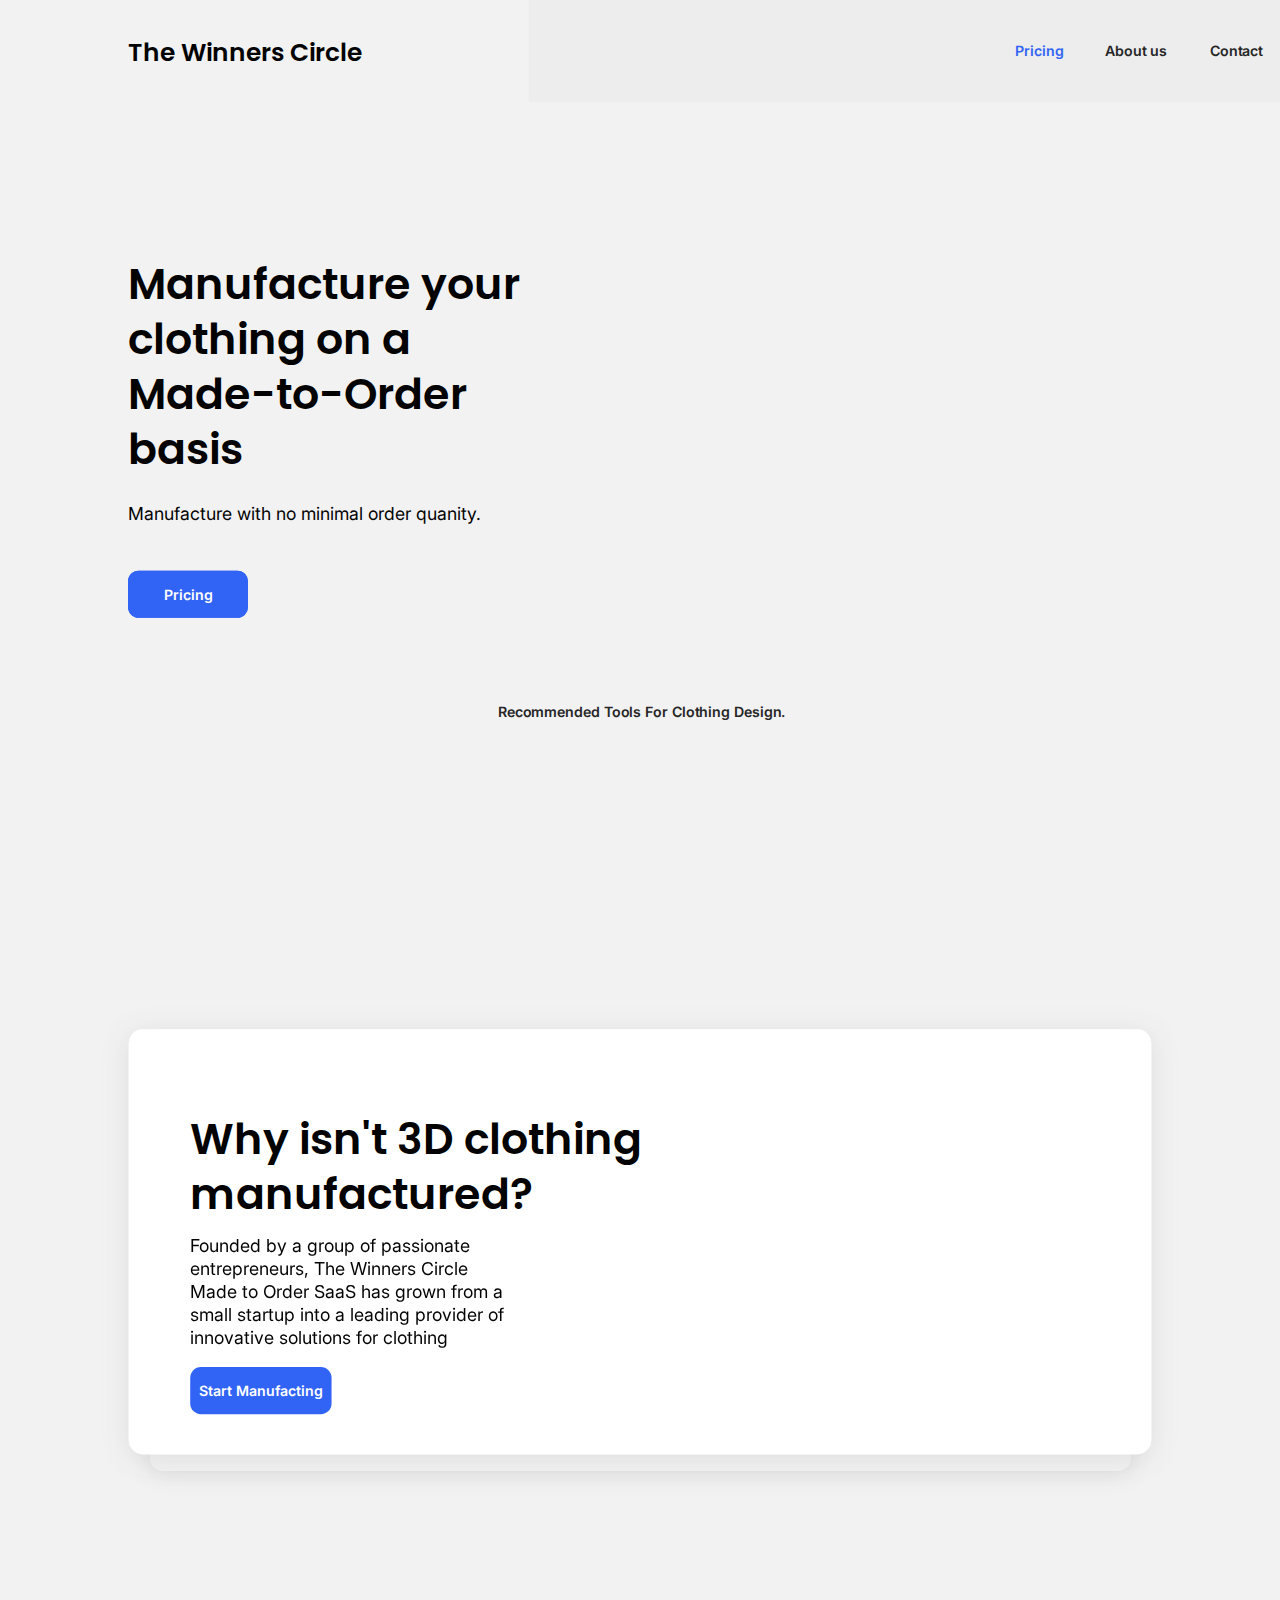
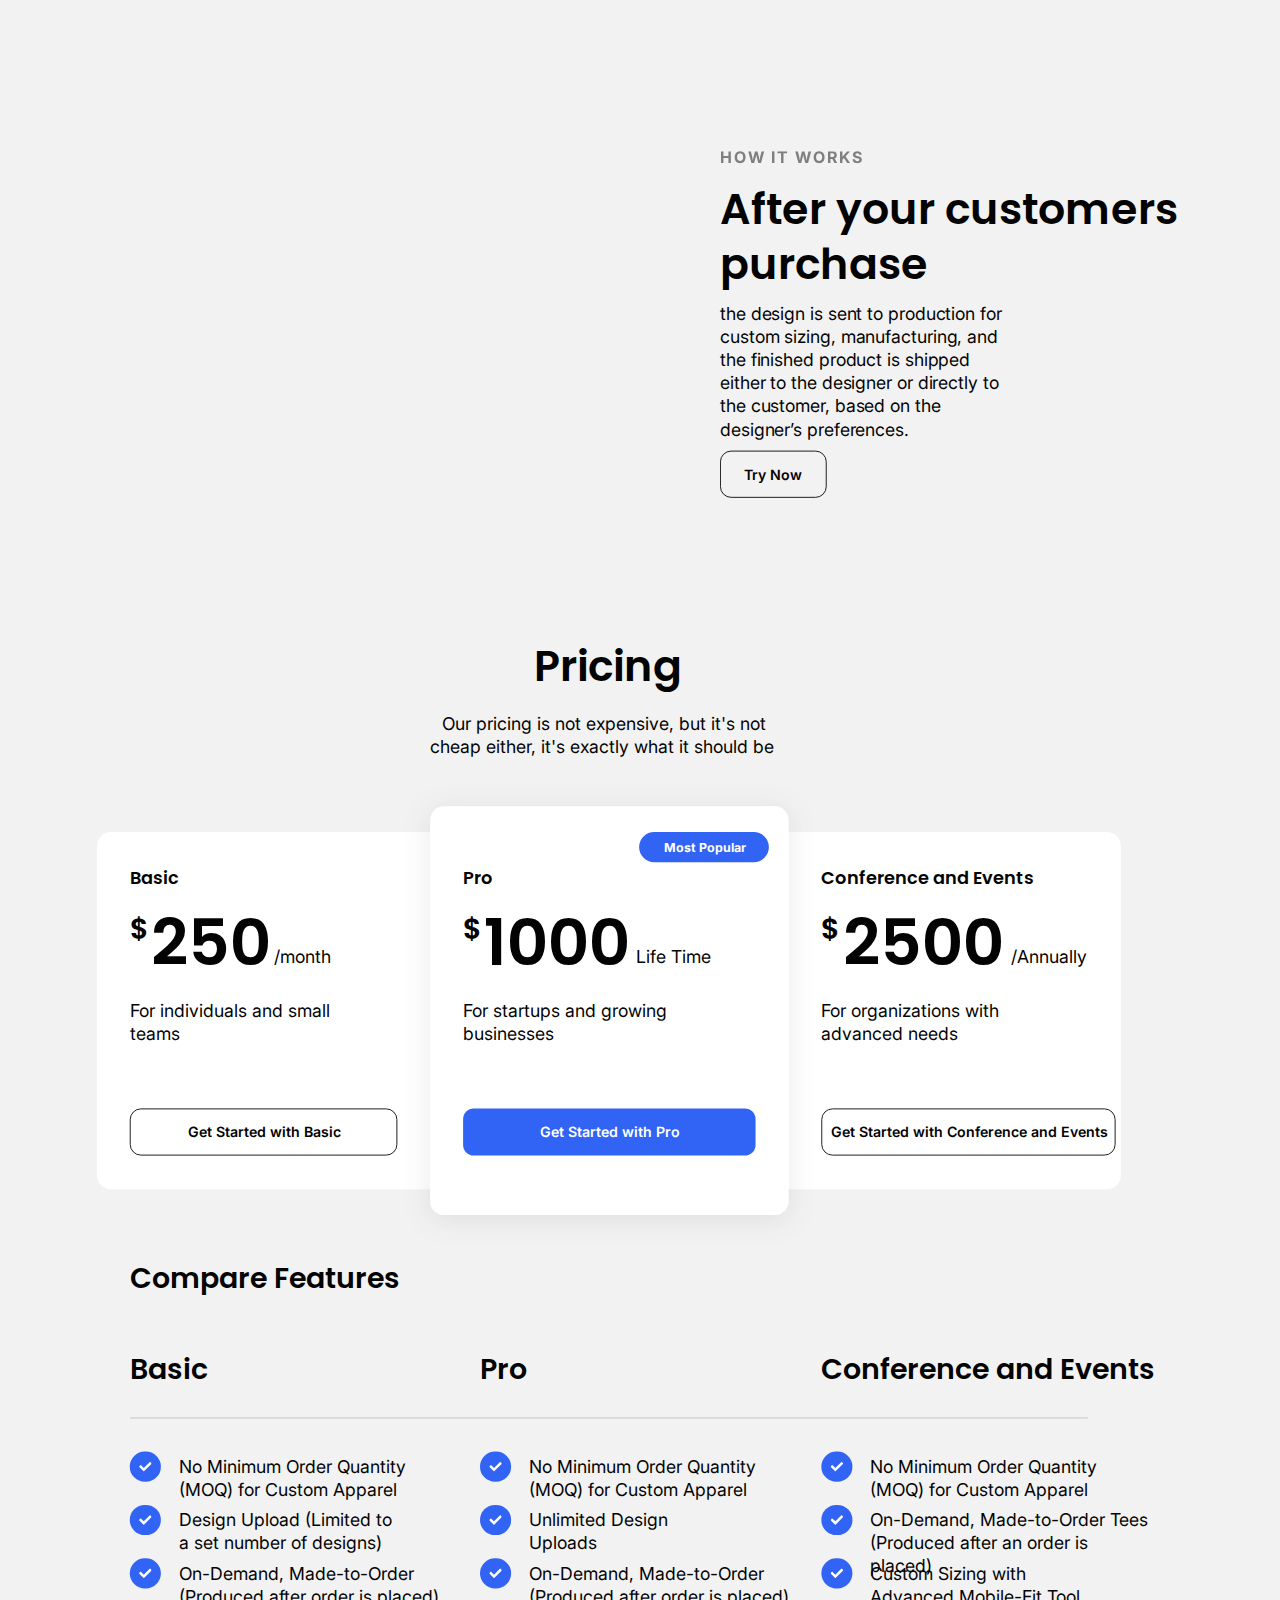
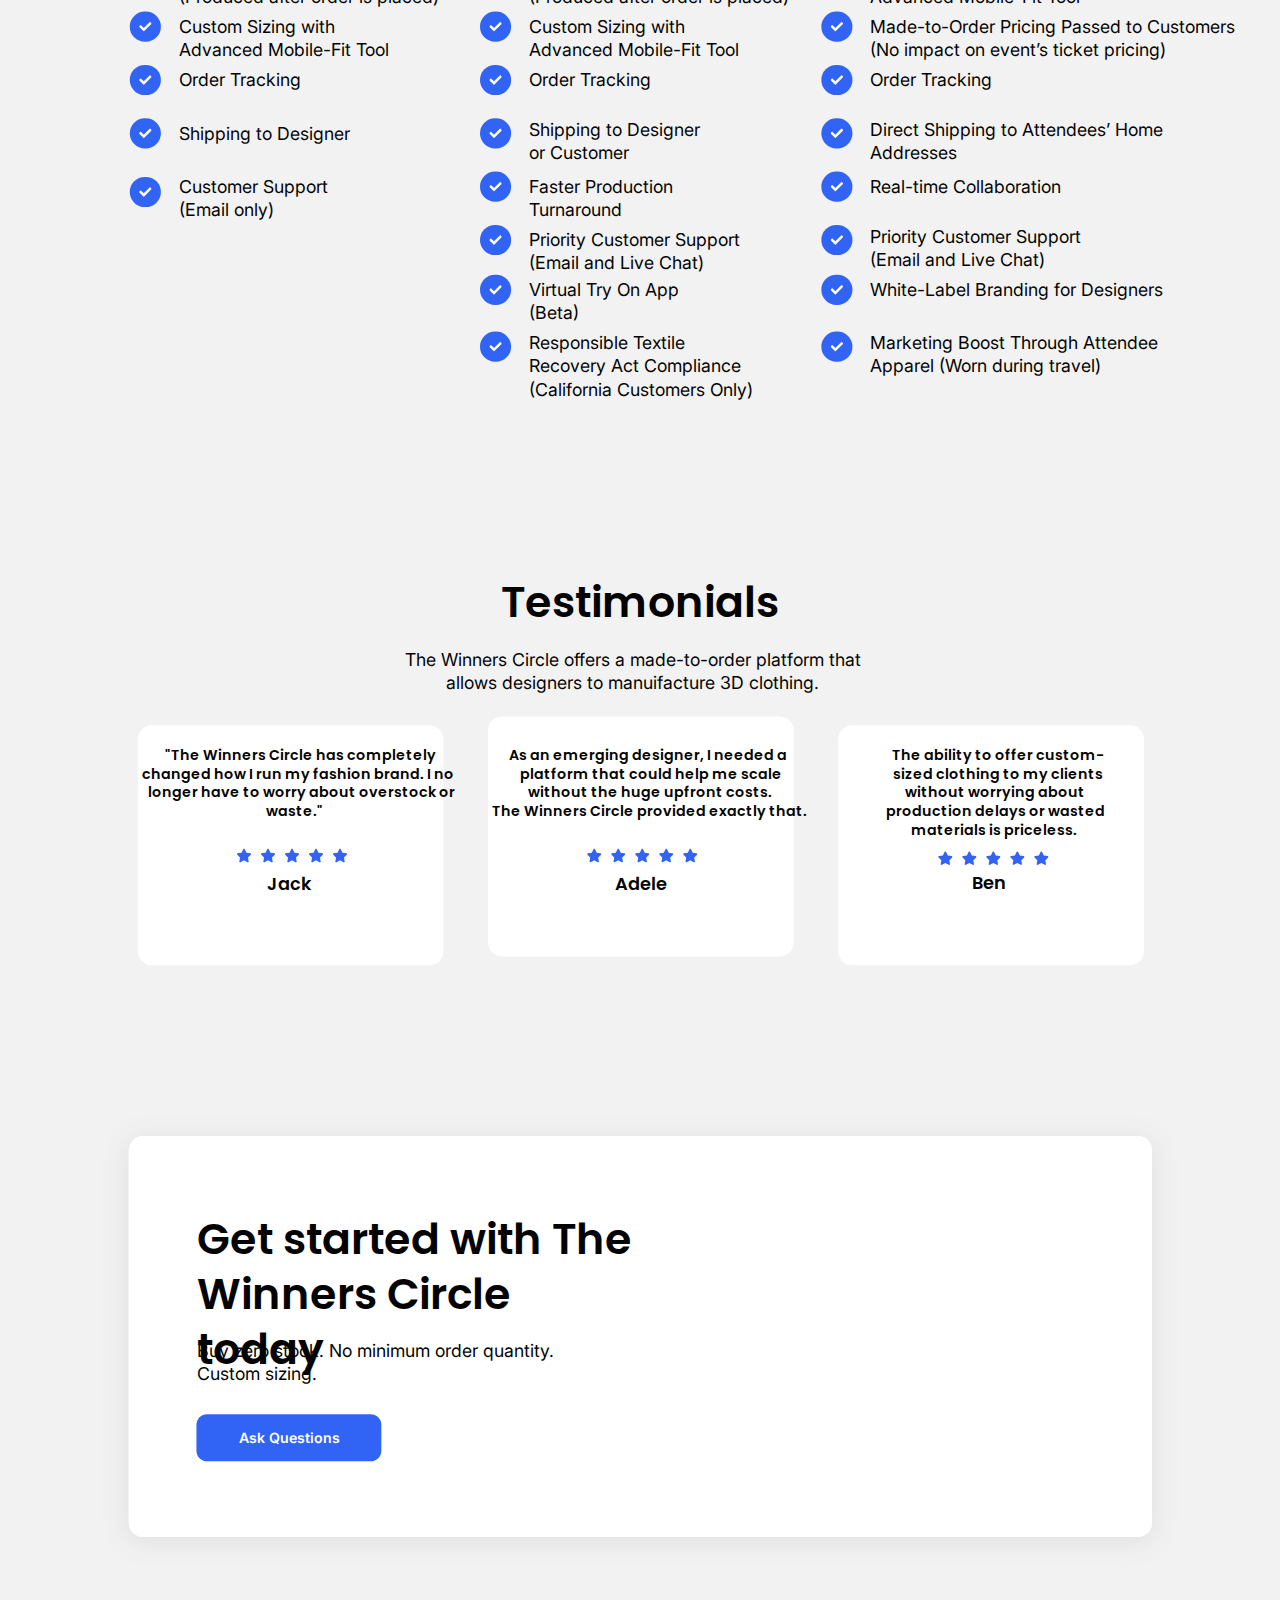
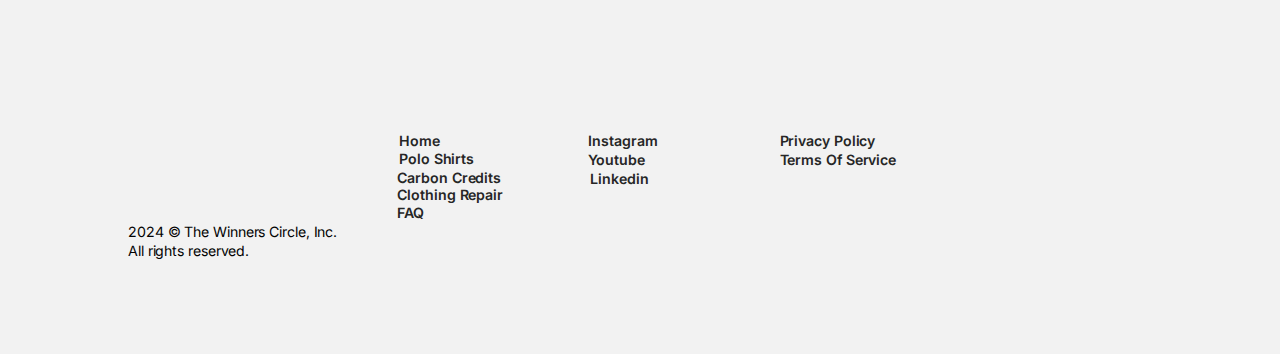
==== Index.html @ b0adad4c "Add files via upload" ====
<!DOCTYPE html>
<html lang="en">
<head>
    <meta charset="UTF-8">
    <meta name="viewport" content="width=device-width, initial-scale=1.0">
    <title>SVG with Text and Rectangles</title>
    <style>
        body, html {
            margin: 0;
            padding: 0;
            overflow-x: hidden;
            background-color: #f2f2f2; /* Optional, to match the SVG background */
        }

        .svg-container {
            width: 100%;
            display: flex;
            justify-content: center;
            overflow: auto; /* Allow scrolling if needed */
        }

        svg {
            width: 100%;
            max-width: 1440px; /* Limits the SVG's width */
            height: auto;
        }
    </style>
</head>
<body>

    <!-- SVG Code Directly Inside HTML -->
    <div class="svg-container">
        <svg class="svg-content" xmlns="http://www.w3.org/2000/svg" xmlns:xlink="http://www.w3.org/1999/xlink" viewBox="0 0 1440 5798" preserveAspectRatio="xMidYMin meet">
            <!-- Background Rectangle for Visibility -->
            <rect width="1440" height="5798" fill="#f2f2f2"></rect>

            <!-- Text and Button in Rectangle -->
            <g opacity="100%">
                <text x="144" y="336.5" font-family="Poppins" font-size="48" fill="#030303" letter-spacing="0" font-weight="600" font-style="normal">Manufacture your</text>
                <text x="144" y="398.5" font-family="Poppins" font-size="48" fill="#030303" letter-spacing="0" font-weight="600" font-style="normal">clothing on a</text>
                <text x="144" y="460.5" font-family="Poppins" font-size="48" fill="#030303" letter-spacing="0" font-weight="600" font-style="normal">Made-to-Order</text>
                <text x="144" y="522.5" font-family="Poppins" font-size="48" fill="#030303" letter-spacing="0" font-weight="600" font-style="normal">basis</text>
            </g>

            <!-- Pricing Button -->
            <g opacity="100%">
                <rect filter="url(#filter_dshadow_0_0_0_00000014)" x="144" y="642" width="135" height="53" fill="#3164f4" rx="12"></rect>
                <text x="184.5" y="674.5" font-family="Inter" font-size="16" fill="#fff" letter-spacing="0" font-weight="600" font-style="normal">
                    <tspan>Pricing</tspan>
                </text>
            </g>
            <g opacity="100%">
                <rect filter="url(#filter_dshadow_0_0_0_00000014)" x="144" y="642" width="135" height="53" fill="#3164f4" rx="12"></rect>
                <text x="184.5" y="674.5" font-family="Inter" font-size="16" fill="#fff" letter-spacing="0" font-weight="600" font-style="normal">
                  <tspan>Pricing</tspan>
                </text>
              </g>
              <g opacity="100%">
                <text x="144" y="585" font-family="Inter" font-size="20" fill="#030303" letter-spacing="0" font-weight="normal" font-style="normal">Manufacture with no minimal order quanity.</text>
              </g>
              <g opacity="100%">
                <text x="526.5" y="806.5" font-family="Inter" font-size="16" fill="#262626" letter-spacing="-0.1" font-weight="600" font-style="normal">
                  <tspan x="560">Recommended Tools For Clothing Design.</tspan>
                </text>
              </g>
              <g opacity="100%">
                <text x="810" y="2051.5" font-family="Poppins" font-size="48" fill="#030303" letter-spacing="0" font-weight="600" font-style="normal">After your customers</text>
                <text x="810" y="2113.5" font-family="Poppins" font-size="48" fill="#030303" letter-spacing="0" font-weight="600" font-style="normal">purchase</text>
              </g>
              <g opacity="100%">
                <text x="810" y="2160" font-family="Inter" font-size="20" fill="#030303" letter-spacing="-0.1" font-weight="normal" font-style="normal">the design is sent to production for</text>
                <text x="810" y="2186" font-family="Inter" font-size="20" fill="#030303" letter-spacing="-0.1" font-weight="normal" font-style="normal">custom sizing, manufacturing, and</text>
                <text x="810" y="2212" font-family="Inter" font-size="20" fill="#030303" letter-spacing="-0.1" font-weight="normal" font-style="normal">the finished product is shipped</text>
                <text x="810" y="2238" font-family="Inter" font-size="20" fill="#030303" letter-spacing="-0.1" font-weight="normal" font-style="normal">either to the designer or directly to</text>
                <text x="810" y="2264" font-family="Inter" font-size="20" fill="#030303" letter-spacing="-0.1" font-weight="normal" font-style="normal">the customer, based on the</text>
                <text x="810" y="2290" font-family="Inter" font-size="20" fill="#030303" letter-spacing="-0.1" font-weight="normal" font-style="normal">designer’s preferences.</text>
              </g>
              <g opacity="100%" mask="url(#mask_zrke79p80a)">
                <text x="810" y="1983" font-family="Inter" font-size="18" fill="#7f7f7f" letter-spacing="2" font-weight="700" font-style="normal">HOW IT WORKS</text>
                <defs>
                  <mask id="mask_zrke79p80a">
                    <rect x="810" y="1965" width="189" height="19" fill="white"></rect>
                  </mask>
                </defs>
              </g>
              <g opacity="100%">
                <rect filter="url(#filter_dshadow_0_0_0_00000014)" x="810.5" y="2307.5" width="119" height="52" fill="rgba(49,100,244,0)" stroke="#030303" stroke-width="1" rx="12"></rect>
                <text x="837.5" y="2339.5" font-family="Inter" font-size="16" fill="#030303" letter-spacing="0" font-weight="600" font-style="normal">
                  <tspan>Try Now</tspan>
                </text>
              </g>
              <g opacity="100%">
                <rect x="595" y="0" width="1440" height="115" fill="#ededed" filter="url(#filter_dshadow_0_0_0_00000014)"></rect>
              </g>
              <g opacity="100%">
                <text x="1141" y="63.5" font-family="Inter" font-size="16" fill="#3164f4" letter-spacing="-0.1" font-weight="600" font-style="normal">
                  <tspan x="1142">Pricing</tspan>
                </text>
              </g>
              <g opacity="100%">
                <text x="1241" y="63.5" font-family="Inter" font-size="16" fill="#262626" letter-spacing="-0.1" font-weight="600" font-style="normal">
                  <tspan x="1243">About us</tspan>
                </text>
              </g>
              <g opacity="100%">
                <text x="1359" y="63.5" font-family="Inter" font-size="16" fill="#262626" letter-spacing="-0.1" font-weight="600" font-style="normal">
                  <tspan x="1361">Contact</tspan>
                </text>
              </g>
              <g opacity="100%">
                <text x="447" y="5605.5" font-family="Inter" font-size="16" fill="#262626" letter-spacing="-0.1" font-weight="600" font-style="normal">Carbon Credits</text>
              </g>
              <g opacity="100%">
                <text x="449" y="5584.5" font-family="Inter" font-size="16" fill="#262626" letter-spacing="-0.1" font-weight="600" font-style="normal">Polo Shirts</text>
              </g>
              <g opacity="100%">
                <text x="447" y="5645.5" font-family="Inter" font-size="16" fill="#262626" letter-spacing="-0.1" font-weight="600" font-style="normal">FAQ</text>
              </g>
              <g opacity="100%">
                <text x="449" y="5564.5" font-family="Inter" font-size="16" fill="#262626" letter-spacing="-0.1" font-weight="600" font-style="normal">Home</text>
              </g>
              <g opacity="100%">
                <text x="662" y="5564.5" font-family="Inter" font-size="16" fill="#262626" letter-spacing="-0.1" font-weight="600" font-style="normal">Instagram</text>
              </g>
              <g opacity="100%">
                <text x="661" y="5585.5" font-family="Inter" font-size="16" fill="#262626" letter-spacing="-0.1" font-weight="600" font-style="normal">Youtube</text>
              </g>
              <g opacity="100%">
                <text x="664" y="5606.5" font-family="Inter" font-size="16" fill="#262626" letter-spacing="-0.1" font-weight="600" font-style="normal">Linkedin</text>
              </g>
              <g opacity="100%">
                <text x="877" y="5585.5" font-family="Inter" font-size="16" fill="#262626" letter-spacing="-0.1" font-weight="600" font-style="normal">Terms Of Service</text>
              </g>
              <g opacity="100%">
                <text x="877" y="5564.5" font-family="Inter" font-size="16" fill="#262626" letter-spacing="-0.1" font-weight="600" font-style="normal">Privacy Policy</text>
              </g>
              <g opacity="100%">
                <text x="144" y="5666.5" font-family="Inter" font-size="16" fill="#030303" letter-spacing="-0.1" font-weight="normal" font-style="normal">2024 © The Winners Circle, Inc.</text>
                <text x="144" y="5687.5" font-family="Inter" font-size="16" fill="#030303" letter-spacing="-0.1" font-weight="normal" font-style="normal">All rights reserved.</text>
              </g>
              <g opacity="100%">
                <rect x="169" y="1189" width="1103" height="466" fill="#f2f2f2" rx="16" filter="url(#filter_dshadow_24_0_4_3333331a)"></rect>
              </g>
              <g opacity="100%">
                <rect x="145" y="1158" width="1150" height="478" fill="#fff" rx="16" filter="url(#filter_dshadow_32_0_4_3333331a)"></rect>
              </g>
              <g opacity="100%">
                <text x="214" y="1298.5" font-family="Poppins" font-size="48" fill="#030303" letter-spacing="0" font-weight="600" font-style="normal">Why isn&apos;t 3D clothing</text>
                <text x="214" y="1360.5" font-family="Poppins" font-size="48" fill="#030303" letter-spacing="0" font-weight="600" font-style="normal">manufactured?</text>
              </g>
              <g opacity="100%" mask="url(#mask_876t9fwu5g)">
                <text x="214" y="1408" font-family="Inter" font-size="20" fill="#030303" letter-spacing="0" font-weight="normal" font-style="normal">Founded by a group of passionate</text>
                <text x="214" y="1434" font-family="Inter" font-size="20" fill="#030303" letter-spacing="0" font-weight="normal" font-style="normal">entrepreneurs, The Winners Circle</text>
                <text x="214" y="1460" font-family="Inter" font-size="20" fill="#030303" letter-spacing="0" font-weight="normal" font-style="normal">Made to Order SaaS has grown from a</text>
                <text x="214" y="1486" font-family="Inter" font-size="20" fill="#030303" letter-spacing="0" font-weight="normal" font-style="normal">small startup into a leading provider of</text>
                <text x="214" y="1512" font-family="Inter" font-size="20" fill="#030303" letter-spacing="0" font-weight="normal" font-style="normal">innovative solutions for clothing</text>
                <text x="214" y="1538" font-family="Inter" font-size="20" fill="#030303" letter-spacing="0" font-weight="normal" font-style="normal">brands.</text>
                <defs>
                  <mask id="mask_876t9fwu5g">
                    <rect x="214" y="1388" width="381" height="130" fill="white"></rect>
                  </mask>
                </defs>
              </g>
              <g opacity="100%">
                <text x="331" y="4294.5" font-family="Poppins" font-size="48" fill="#030303" letter-spacing="0" font-weight="600" font-style="normal">
                  <tspan x="564">Testimonials</tspan>
                </text>
              </g>
              <g opacity="100%">
                <text x="450" y="4349" font-family="Inter" font-size="20" fill="#030303" letter-spacing="0" font-weight="normal" font-style="normal">
                  <tspan x="456">The Winners Circle offers a made-to-order platform that</tspan>
                </text>
                <text x="450" y="4375" font-family="Inter" font-size="20" fill="#030303" letter-spacing="0" font-weight="normal" font-style="normal">
                  <tspan x="502">allows designers to manuifacture 3D clothing.</tspan>
                </text>
              </g>
              <g opacity="100%">
                <rect x="549" y="4406" width="344" height="270" fill="#fff" rx="16" filter="url(#filter_dshadow_0_0_0_00000014)"></rect>
              </g>
              <g opacity="100%">
                <text x="531" y="4455" font-family="Poppins" font-size="16" fill="#030303" letter-spacing="0" font-weight="600" font-style="normal">
                  <tspan x="573">As an emerging designer, I needed a</tspan>
                </text>
                <text x="531" y="4476" font-family="Poppins" font-size="16" fill="#030303" letter-spacing="0" font-weight="600" font-style="normal">
                  <tspan x="585">platform that could help me scale</tspan>
                </text>
                <text x="531" y="4497" font-family="Poppins" font-size="16" fill="#030303" letter-spacing="0" font-weight="600" font-style="normal">
                  <tspan x="594">without the huge upfront costs.</tspan>
                </text>
                <text x="531" y="4518" font-family="Poppins" font-size="16" fill="#030303" letter-spacing="0" font-weight="600" font-style="normal">
                  <tspan x="554">The Winners Circle provided exactly that.</tspan>
                </text>
              </g>
              <svg xmlns="http://www.w3.org/2000/svg" viewBox="0 0 576 512" width="17" height="17" fill="#3164f4" x="660" y="4554" opacity="100%">
                <path d="M259.3 17.8L194 150.2 47.9 171.5c-26.2 3.8-36.7 36.1-17.7 54.6l105.7 103-25 145.5c-4.5 26.3 23.2 46 46.4 33.7L288 439.6l130.7 68.7c23.2 12.2 50.9-7.4 46.4-33.7l-25-145.5 105.7-103c19-18.5 8.5-50.8-17.7-54.6L382 150.2 316.7 17.8c-11.7-23.6-45.6-23.9-57.4 0z"></path>
              </svg>
              <svg xmlns="http://www.w3.org/2000/svg" viewBox="0 0 576 512" width="17" height="17" fill="#3164f4" x="687" y="4554" opacity="100%">
                <path d="M259.3 17.8L194 150.2 47.9 171.5c-26.2 3.8-36.7 36.1-17.7 54.6l105.7 103-25 145.5c-4.5 26.3 23.2 46 46.4 33.7L288 439.6l130.7 68.7c23.2 12.2 50.9-7.4 46.4-33.7l-25-145.5 105.7-103c19-18.5 8.5-50.8-17.7-54.6L382 150.2 316.7 17.8c-11.7-23.6-45.6-23.9-57.4 0z"></path>
              </svg>
              <svg xmlns="http://www.w3.org/2000/svg" viewBox="0 0 576 512" width="17" height="17" fill="#3164f4" x="714" y="4554" opacity="100%">
                <path d="M259.3 17.8L194 150.2 47.9 171.5c-26.2 3.8-36.7 36.1-17.7 54.6l105.7 103-25 145.5c-4.5 26.3 23.2 46 46.4 33.7L288 439.6l130.7 68.7c23.2 12.2 50.9-7.4 46.4-33.7l-25-145.5 105.7-103c19-18.5 8.5-50.8-17.7-54.6L382 150.2 316.7 17.8c-11.7-23.6-45.6-23.9-57.4 0z"></path>
              </svg>
              <svg xmlns="http://www.w3.org/2000/svg" viewBox="0 0 576 512" width="17" height="17" fill="#3164f4" x="741" y="4554" opacity="100%">
                <path d="M259.3 17.8L194 150.2 47.9 171.5c-26.2 3.8-36.7 36.1-17.7 54.6l105.7 103-25 145.5c-4.5 26.3 23.2 46 46.4 33.7L288 439.6l130.7 68.7c23.2 12.2 50.9-7.4 46.4-33.7l-25-145.5 105.7-103c19-18.5 8.5-50.8-17.7-54.6L382 150.2 316.7 17.8c-11.7-23.6-45.6-23.9-57.4 0z"></path>
              </svg>
              <svg xmlns="http://www.w3.org/2000/svg" viewBox="0 0 576 512" width="17" height="17" fill="#3164f4" x="768" y="4554" opacity="100%">
                <path d="M259.3 17.8L194 150.2 47.9 171.5c-26.2 3.8-36.7 36.1-17.7 54.6l105.7 103-25 145.5c-4.5 26.3 23.2 46 46.4 33.7L288 439.6l130.7 68.7c23.2 12.2 50.9-7.4 46.4-33.7l-25-145.5 105.7-103c19-18.5 8.5-50.8-17.7-54.6L382 150.2 316.7 17.8c-11.7-23.6-45.6-23.9-57.4 0z"></path>
              </svg>
              <g opacity="100%">
                <text x="649" y="4601" font-family="Poppins" font-size="20" fill="#030303" letter-spacing="0" font-weight="600" font-style="normal">
                  <tspan x="692">Adele</tspan>
                </text>
              </g>
              <g opacity="100%">
                <rect x="155" y="4416" width="344" height="270" fill="#fff" rx="16" filter="url(#filter_dshadow_0_0_0_00000014)"></rect>
              </g>
              <g opacity="100%">
                <text x="156" y="4455" font-family="Poppins" font-size="16" fill="#030303" letter-spacing="0" font-weight="600" font-style="normal">
                  <tspan x="186">&quot;The Winners Circle has completely</tspan>
                </text>
                <text x="156" y="4476" font-family="Poppins" font-size="16" fill="#030303" letter-spacing="0" font-weight="600" font-style="normal">
                  <tspan x="160">changed how I run my fashion brand. I no</tspan>
                </text>
                <text x="156" y="4497" font-family="Poppins" font-size="16" fill="#030303" letter-spacing="0" font-weight="600" font-style="normal">
                  <tspan x="166">longer have to worry about overstock or</tspan>
                </text>
                <text x="156" y="4518" font-family="Poppins" font-size="16" fill="#030303" letter-spacing="0" font-weight="600" font-style="normal">
                  <tspan x="299">waste.&quot;</tspan>
                </text>
              </g>
              <svg xmlns="http://www.w3.org/2000/svg" viewBox="0 0 576 512" width="17" height="17" fill="#3164f4" x="266" y="4554" opacity="100%">
                <path d="M259.3 17.8L194 150.2 47.9 171.5c-26.2 3.8-36.7 36.1-17.7 54.6l105.7 103-25 145.5c-4.5 26.3 23.2 46 46.4 33.7L288 439.6l130.7 68.7c23.2 12.2 50.9-7.4 46.4-33.7l-25-145.5 105.7-103c19-18.5 8.5-50.8-17.7-54.6L382 150.2 316.7 17.8c-11.7-23.6-45.6-23.9-57.4 0z"></path>
              </svg>
              <svg xmlns="http://www.w3.org/2000/svg" viewBox="0 0 576 512" width="17" height="17" fill="#3164f4" x="293" y="4554" opacity="100%">
                <path d="M259.3 17.8L194 150.2 47.9 171.5c-26.2 3.8-36.7 36.1-17.7 54.6l105.7 103-25 145.5c-4.5 26.3 23.2 46 46.4 33.7L288 439.6l130.7 68.7c23.2 12.2 50.9-7.4 46.4-33.7l-25-145.5 105.7-103c19-18.5 8.5-50.8-17.7-54.6L382 150.2 316.7 17.8c-11.7-23.6-45.6-23.9-57.4 0z"></path>
              </svg>
              <svg xmlns="http://www.w3.org/2000/svg" viewBox="0 0 576 512" width="17" height="17" fill="#3164f4" x="320" y="4554" opacity="100%">
                <path d="M259.3 17.8L194 150.2 47.9 171.5c-26.2 3.8-36.7 36.1-17.7 54.6l105.7 103-25 145.5c-4.5 26.3 23.2 46 46.4 33.7L288 439.6l130.7 68.7c23.2 12.2 50.9-7.4 46.4-33.7l-25-145.5 105.7-103c19-18.5 8.5-50.8-17.7-54.6L382 150.2 316.7 17.8c-11.7-23.6-45.6-23.9-57.4 0z"></path>
              </svg>
              <svg xmlns="http://www.w3.org/2000/svg" viewBox="0 0 576 512" width="17" height="17" fill="#3164f4" x="347" y="4554" opacity="100%">
                <path d="M259.3 17.8L194 150.2 47.9 171.5c-26.2 3.8-36.7 36.1-17.7 54.6l105.7 103-25 145.5c-4.5 26.3 23.2 46 46.4 33.7L288 439.6l130.7 68.7c23.2 12.2 50.9-7.4 46.4-33.7l-25-145.5 105.7-103c19-18.5 8.5-50.8-17.7-54.6L382 150.2 316.7 17.8c-11.7-23.6-45.6-23.9-57.4 0z"></path>
              </svg>
              <svg xmlns="http://www.w3.org/2000/svg" viewBox="0 0 576 512" width="17" height="17" fill="#3164f4" x="374" y="4554" opacity="100%">
                <path d="M259.3 17.8L194 150.2 47.9 171.5c-26.2 3.8-36.7 36.1-17.7 54.6l105.7 103-25 145.5c-4.5 26.3 23.2 46 46.4 33.7L288 439.6l130.7 68.7c23.2 12.2 50.9-7.4 46.4-33.7l-25-145.5 105.7-103c19-18.5 8.5-50.8-17.7-54.6L382 150.2 316.7 17.8c-11.7-23.6-45.6-23.9-57.4 0z"></path>
              </svg>
              <g opacity="100%">
                <text x="255" y="4601" font-family="Poppins" font-size="20" fill="#030303" letter-spacing="0" font-weight="600" font-style="normal">
                  <tspan x="300">Jack</tspan>
                </text>
              </g>
              <g opacity="100%">
                <rect x="943" y="4416" width="344" height="270" fill="#fff" rx="16" filter="url(#filter_dshadow_0_0_0_00000014)"></rect>
              </g>
              <g opacity="100%">
                <text x="989" y="4455" font-family="Poppins" font-size="16" fill="#030303" letter-spacing="0" font-weight="600" font-style="normal">
                  <tspan x="1004">The ability to offer custom-</tspan>
                </text>
                <text x="989" y="4476" font-family="Poppins" font-size="16" fill="#030303" letter-spacing="0" font-weight="600" font-style="normal">
                  <tspan x="1005">sized clothing to my clients</tspan>
                </text>
                <text x="989" y="4497" font-family="Poppins" font-size="16" fill="#030303" letter-spacing="0" font-weight="600" font-style="normal">
                  <tspan x="1018">without worrying about</tspan>
                </text>
                <text x="989" y="4518" font-family="Poppins" font-size="16" fill="#030303" letter-spacing="0" font-weight="600" font-style="normal">
                  <tspan x="997">production delays or wasted</tspan>
                </text>
                <text x="989" y="4539" font-family="Poppins" font-size="16" fill="#030303" letter-spacing="0" font-weight="600" font-style="normal">
                  <tspan x="1025">materials is priceless.</tspan>
                </text>
              </g>
              <svg xmlns="http://www.w3.org/2000/svg" viewBox="0 0 576 512" width="17" height="17" fill="#3164f4" x="1055" y="4557" opacity="100%">
                <path d="M259.3 17.8L194 150.2 47.9 171.5c-26.2 3.8-36.7 36.1-17.7 54.6l105.7 103-25 145.5c-4.5 26.3 23.2 46 46.4 33.7L288 439.6l130.7 68.7c23.2 12.2 50.9-7.4 46.4-33.7l-25-145.5 105.7-103c19-18.5 8.5-50.8-17.7-54.6L382 150.2 316.7 17.8c-11.7-23.6-45.6-23.9-57.4 0z"></path>
              </svg>
              <svg xmlns="http://www.w3.org/2000/svg" viewBox="0 0 576 512" width="17" height="17" fill="#3164f4" x="1082" y="4557" opacity="100%">
                <path d="M259.3 17.8L194 150.2 47.9 171.5c-26.2 3.8-36.7 36.1-17.7 54.6l105.7 103-25 145.5c-4.5 26.3 23.2 46 46.4 33.7L288 439.6l130.7 68.7c23.2 12.2 50.9-7.4 46.4-33.7l-25-145.5 105.7-103c19-18.5 8.5-50.8-17.7-54.6L382 150.2 316.7 17.8c-11.7-23.6-45.6-23.9-57.4 0z"></path>
              </svg>
              <svg xmlns="http://www.w3.org/2000/svg" viewBox="0 0 576 512" width="17" height="17" fill="#3164f4" x="1109" y="4557" opacity="100%">
                <path d="M259.3 17.8L194 150.2 47.9 171.5c-26.2 3.8-36.7 36.1-17.7 54.6l105.7 103-25 145.5c-4.5 26.3 23.2 46 46.4 33.7L288 439.6l130.7 68.7c23.2 12.2 50.9-7.4 46.4-33.7l-25-145.5 105.7-103c19-18.5 8.5-50.8-17.7-54.6L382 150.2 316.7 17.8c-11.7-23.6-45.6-23.9-57.4 0z"></path>
              </svg>
              <svg xmlns="http://www.w3.org/2000/svg" viewBox="0 0 576 512" width="17" height="17" fill="#3164f4" x="1136" y="4557" opacity="100%">
                <path d="M259.3 17.8L194 150.2 47.9 171.5c-26.2 3.8-36.7 36.1-17.7 54.6l105.7 103-25 145.5c-4.5 26.3 23.2 46 46.4 33.7L288 439.6l130.7 68.7c23.2 12.2 50.9-7.4 46.4-33.7l-25-145.5 105.7-103c19-18.5 8.5-50.8-17.7-54.6L382 150.2 316.7 17.8c-11.7-23.6-45.6-23.9-57.4 0z"></path>
              </svg>
              <svg xmlns="http://www.w3.org/2000/svg" viewBox="0 0 576 512" width="17" height="17" fill="#3164f4" x="1163" y="4557" opacity="100%">
                <path d="M259.3 17.8L194 150.2 47.9 171.5c-26.2 3.8-36.7 36.1-17.7 54.6l105.7 103-25 145.5c-4.5 26.3 23.2 46 46.4 33.7L288 439.6l130.7 68.7c23.2 12.2 50.9-7.4 46.4-33.7l-25-145.5 105.7-103c19-18.5 8.5-50.8-17.7-54.6L382 150.2 316.7 17.8c-11.7-23.6-45.6-23.9-57.4 0z"></path>
              </svg>
              <g opacity="100%">
                <text x="1043" y="4600" font-family="Poppins" font-size="20" fill="#030303" letter-spacing="0" font-weight="600" font-style="normal">
                  <tspan x="1093">Ben</tspan>
                </text>
              </g>
              <g opacity="100%">
                <rect x="145" y="4878" width="1151" height="451" fill="#fff" rx="16" filter="url(#filter_dshadow_32_0_4_3333331a)"></rect>
              </g>
              <g opacity="100%">
                <text x="222" y="5010.5" font-family="Poppins" font-size="48" fill="#030303" letter-spacing="0" font-weight="600" font-style="normal">Get started with The</text>
                <text x="222" y="5072.5" font-family="Poppins" font-size="48" fill="#030303" letter-spacing="0" font-weight="600" font-style="normal">Winners Circle</text>
                <text x="222" y="5134.5" font-family="Poppins" font-size="48" fill="#030303" letter-spacing="0" font-weight="600" font-style="normal">today</text>
              </g>
              <g opacity="100%">
                <text x="222" y="5127" font-family="Inter" font-size="20" fill="#030303" letter-spacing="0" font-weight="normal" font-style="normal">Buy zero stock. No minimum order quantity.</text>
                <text x="222" y="5153" font-family="Inter" font-size="20" fill="#030303" letter-spacing="0" font-weight="normal" font-style="normal">Custom sizing.</text>
              </g>
              <g opacity="100%">
                <rect filter="url(#filter_dshadow_0_0_0_00000014)" x="221" y="5191" width="208" height="53" fill="#3164f4" rx="12"></rect>
                <text x="269" y="5223.5" font-family="Inter" font-size="16" fill="#fff" letter-spacing="0" font-weight="600" font-style="normal">
                  <tspan>Ask Questions</tspan>
                </text>
              </g>
              <g opacity="100%">
                <rect filter="url(#filter_dshadow_0_0_0_00000014)" x="214" y="1538" width="159" height="53" fill="#3164f4" rx="12"></rect>
                <text x="224" y="1570.5" font-family="Inter" font-size="16" fill="#fff" letter-spacing="0" font-weight="600" font-style="normal">
                  <tspan>Start Manufacting</tspan>
                </text>
              </g>
              <g opacity="100%">
                <text x="144" y="68.5" font-family="Poppins" font-size="28" fill="#030303" letter-spacing="0" font-weight="600" font-style="normal">The Winners Circle</text>
              </g>
              <g opacity="100%">
                <text x="550" y="2566.5" font-family="Poppins" font-size="48" fill="#030303" letter-spacing="0" font-weight="600" font-style="normal">
                  <tspan x="601">Pricing</tspan>
                </text>
              </g>
              <g opacity="100%">
                <text x="479" y="2621" font-family="Inter" font-size="20" fill="#030303" letter-spacing="0" font-weight="normal" font-style="normal">
                  <tspan x="497">Our pricing is not expensive, but it&apos;s not</tspan>
                </text>
                <text x="479" y="2647" font-family="Inter" font-size="20" fill="#030303" letter-spacing="0" font-weight="normal" font-style="normal">
                  <tspan x="484">cheap either, it&apos;s exactly what it should be</tspan>
                </text>
              </g>
              <g opacity="100%">
                <rect x="109" y="2736" width="1152" height="402" fill="#fff" rx="16" filter="url(#filter_dshadow_0_0_0_00000014)"></rect>
              </g>
              <g opacity="100%">
                <rect x="484" y="2707" width="403" height="460" fill="#fff" rx="16" filter="url(#filter_dshadow_32_0_4_3333331a)"></rect>
              </g>
              <g opacity="100%">
                <text x="146" y="2794" font-family="Poppins" font-size="20" fill="#030303" letter-spacing="0" font-weight="600" font-style="normal">Basic</text>
              </g>
              <g opacity="100%">
                <text x="521" y="2794" font-family="Poppins" font-size="20" fill="#030303" letter-spacing="0" font-weight="600" font-style="normal">Pro</text>
              </g>
              <g opacity="100%">
                <text x="924" y="2794" font-family="Poppins" font-size="20" fill="#030303" letter-spacing="0" font-weight="600" font-style="normal">Conference and Events</text>
              </g>
              <g opacity="100%">
                <text x="170" y="2885.5" font-family="Poppins" font-size="72" fill="#030303" letter-spacing="0" font-weight="600" font-style="normal">250</text>
              </g>
              <g opacity="100%">
                <text x="146" y="2856.5" font-family="Poppins" font-size="32" fill="#030303" letter-spacing="0" font-weight="600" font-style="normal">$</text>
              </g>
              <g opacity="100%">
                <text x="545" y="2885.5" font-family="Poppins" font-size="72" fill="#030303" letter-spacing="0" font-weight="600" font-style="normal">1000</text>
              </g>
              <g opacity="100%">
                <text x="521" y="2856.5" font-family="Poppins" font-size="32" fill="#030303" letter-spacing="0" font-weight="600" font-style="normal">$</text>
              </g>
              <g opacity="100%">
                <text x="948" y="2885.5" font-family="Poppins" font-size="72" fill="#030303" letter-spacing="0" font-weight="600" font-style="normal">2500</text>
              </g>
              <g opacity="100%">
                <text x="924" y="2856.5" font-family="Poppins" font-size="32" fill="#030303" letter-spacing="0" font-weight="600" font-style="normal">$</text>
              </g>
              <g opacity="100%">
                <text x="308" y="2883" font-family="Inter" font-size="20" fill="#030303" letter-spacing="0" font-weight="normal" font-style="normal">/month</text>
              </g>
              <g opacity="100%">
                <text x="716" y="2883" font-family="Inter" font-size="20" fill="#030303" letter-spacing="0" font-weight="normal" font-style="normal">Life Time</text>
              </g>
              <g opacity="100%">
                <text x="1137" y="2883" font-family="Inter" font-size="20" fill="#030303" letter-spacing="0" font-weight="normal" font-style="normal">/Annually</text>
              </g>
              <g opacity="100%">
                <rect filter="url(#filter_dshadow_0_0_0_00000014)" x="521" y="3047" width="329" height="53" fill="#3164f4" rx="12"></rect>
                <text x="608" y="3079.5" font-family="Inter" font-size="16" fill="#fff" letter-spacing="0" font-weight="600" font-style="normal">
                  <tspan>Get Started with Pro</tspan>
                </text>
              </g>
              <g opacity="100%">
                <rect filter="url(#filter_dshadow_0_0_0_00000014)" x="146.5" y="3047.5" width="300" height="52" fill="rgba(49,100,244,0)" stroke="#030303" stroke-width="1" rx="12"></rect>
                <text x="211" y="3079.5" font-family="Inter" font-size="16" fill="#030303" letter-spacing="0" font-weight="600" font-style="normal">
                  <tspan>Get Started with Basic</tspan>
                </text>
              </g>
              <g opacity="100%">
                <rect filter="url(#filter_dshadow_0_0_0_00000014)" x="924.5" y="3047.5" width="330" height="52" fill="rgba(49,100,244,0)" stroke="#030303" stroke-width="1" rx="12"></rect>
                <text x="935" y="3079.5" font-family="Inter" font-size="16" fill="#030303" letter-spacing="0" font-weight="600" font-style="normal">
                  <tspan>Get Started with Conference and Events</tspan>
                </text>
              </g>
              <g opacity="100%">
                <text x="521" y="2944" font-family="Inter" font-size="20" fill="#030303" letter-spacing="0" font-weight="normal" font-style="normal">For startups and growing</text>
                <text x="521" y="2970" font-family="Inter" font-size="20" fill="#030303" letter-spacing="0" font-weight="normal" font-style="normal">businesses</text>
              </g>
              <g opacity="100%">
                <text x="924" y="2944" font-family="Inter" font-size="20" fill="#030303" letter-spacing="0" font-weight="normal" font-style="normal">For organizations with</text>
                <text x="924" y="2970" font-family="Inter" font-size="20" fill="#030303" letter-spacing="0" font-weight="normal" font-style="normal">advanced needs</text>
              </g>
              <g opacity="100%">
                <text x="146" y="2944" font-family="Inter" font-size="20" fill="#030303" letter-spacing="0" font-weight="normal" font-style="normal">For individuals and small</text>
                <text x="146" y="2970" font-family="Inter" font-size="20" fill="#030303" letter-spacing="0" font-weight="normal" font-style="normal">teams</text>
              </g>
              <g opacity="100%">
                <rect filter="url(#filter_dshadow_0_0_0_00000014)" x="719" y="2736" width="146" height="34" fill="#3164f4" rx="17"></rect>
                <text x="746.5" y="2758.5" font-family="Inter" font-size="14" fill="#fff" letter-spacing="0" font-weight="700" font-style="normal">
                  <tspan>Most Popular</tspan>
                </text>
              </g>
              <g opacity="100%">
                <text x="146" y="3249.5" font-family="Poppins" font-size="32" fill="#030303" letter-spacing="0" font-weight="600" font-style="normal">Compare Features</text>
              </g>
              <g opacity="100%">
                <text x="146" y="3351.5" font-family="Poppins" font-size="32" fill="#030303" letter-spacing="0" font-weight="600" font-style="normal">Basic</text>
              </g>
              <g opacity="100%">
                <text x="540" y="3351.5" font-family="Poppins" font-size="32" fill="#030303" letter-spacing="0" font-weight="600" font-style="normal">Pro</text>
              </g>
              <g opacity="100%">
                <text x="924" y="3351.5" font-family="Poppins" font-size="32" fill="#030303" letter-spacing="0" font-weight="600" font-style="normal">Conference and Events</text>
              </g>
              <g opacity="100%">
                <rect x="146" y="3394" width="1078" height="2" fill="#d9d9d9" rx="1"></rect>
              </g>
              <g opacity="100%">
                <rect filter="url(#filter_dshadow_0_0_0_00000014)" x="146" y="3433" width="35" height="34" fill="#3164f4" rx="17"></rect>
                <svg xmlns="http://www.w3.org/2000/svg" viewBox="0 0 512 512" width="14" height="14" fill="#fff" x="156.5" y="3443">
                  <path d="M173.898 439.404l-166.4-166.4c-9.997-9.997-9.997-26.206 0-36.204l36.203-36.204c9.997-9.998 26.207-9.998 36.204 0L192 312.69 432.095 72.596c9.997-9.997 26.207-9.997 36.204 0l36.203 36.204c9.997 9.997 9.997 26.206 0 36.204l-294.4 294.401c-9.998 9.997-26.207 9.997-36.204-.001z"></path>
                </svg>
              </g>
              <g opacity="100%">
                <text x="201" y="3457" font-family="Inter" font-size="20" fill="#030303" letter-spacing="0" font-weight="normal" font-style="normal">No Minimum Order Quantity</text>
                <text x="201" y="3483" font-family="Inter" font-size="20" fill="#030303" letter-spacing="0" font-weight="normal" font-style="normal">(MOQ) for Custom Apparel</text>
              </g>
              <g opacity="100%">
                <rect filter="url(#filter_dshadow_0_0_0_00000014)" x="146" y="3493" width="35" height="34" fill="#3164f4" rx="17"></rect>
                <svg xmlns="http://www.w3.org/2000/svg" viewBox="0 0 512 512" width="14" height="14" fill="#fff" x="156.5" y="3503">
                  <path d="M173.898 439.404l-166.4-166.4c-9.997-9.997-9.997-26.206 0-36.204l36.203-36.204c9.997-9.998 26.207-9.998 36.204 0L192 312.69 432.095 72.596c9.997-9.997 26.207-9.997 36.204 0l36.203 36.204c9.997 9.997 9.997 26.206 0 36.204l-294.4 294.401c-9.998 9.997-26.207 9.997-36.204-.001z"></path>
                </svg>
              </g>
              <g opacity="100%">
                <text x="201" y="3517" font-family="Inter" font-size="20" fill="#030303" letter-spacing="0" font-weight="normal" font-style="normal">Design Upload (Limited to</text>
                <text x="201" y="3543" font-family="Inter" font-size="20" fill="#030303" letter-spacing="0" font-weight="normal" font-style="normal">a set number of designs)</text>
              </g>
              <g opacity="100%">
                <rect filter="url(#filter_dshadow_0_0_0_00000014)" x="146" y="3553" width="35" height="34" fill="#3164f4" rx="17"></rect>
                <svg xmlns="http://www.w3.org/2000/svg" viewBox="0 0 512 512" width="14" height="14" fill="#fff" x="156.5" y="3563">
                  <path d="M173.898 439.404l-166.4-166.4c-9.997-9.997-9.997-26.206 0-36.204l36.203-36.204c9.997-9.998 26.207-9.998 36.204 0L192 312.69 432.095 72.596c9.997-9.997 26.207-9.997 36.204 0l36.203 36.204c9.997 9.997 9.997 26.206 0 36.204l-294.4 294.401c-9.998 9.997-26.207 9.997-36.204-.001z"></path>
                </svg>
              </g>
              <g opacity="100%">
                <text x="201" y="3577" font-family="Inter" font-size="20" fill="#030303" letter-spacing="0" font-weight="normal" font-style="normal">On-Demand, Made-to-Order</text>
                <text x="201" y="3603" font-family="Inter" font-size="20" fill="#030303" letter-spacing="0" font-weight="normal" font-style="normal">(Produced after order is placed)</text>
              </g>
              <g opacity="100%">
                <rect filter="url(#filter_dshadow_0_0_0_00000014)" x="146" y="3613" width="35" height="34" fill="#3164f4" rx="17"></rect>
                <svg xmlns="http://www.w3.org/2000/svg" viewBox="0 0 512 512" width="14" height="14" fill="#fff" x="156.5" y="3623">
                  <path d="M173.898 439.404l-166.4-166.4c-9.997-9.997-9.997-26.206 0-36.204l36.203-36.204c9.997-9.998 26.207-9.998 36.204 0L192 312.69 432.095 72.596c9.997-9.997 26.207-9.997 36.204 0l36.203 36.204c9.997 9.997 9.997 26.206 0 36.204l-294.4 294.401c-9.998 9.997-26.207 9.997-36.204-.001z"></path>
                </svg>
              </g>
              <g opacity="100%">
                <text x="201" y="3637" font-family="Inter" font-size="20" fill="#030303" letter-spacing="0" font-weight="normal" font-style="normal">Custom Sizing with</text>
                <text x="201" y="3663" font-family="Inter" font-size="20" fill="#030303" letter-spacing="0" font-weight="normal" font-style="normal">Advanced Mobile-Fit Tool</text>
              </g>
              <g opacity="100%">
                <rect filter="url(#filter_dshadow_0_0_0_00000014)" x="146" y="3673" width="35" height="34" fill="#3164f4" rx="17"></rect>
                <svg xmlns="http://www.w3.org/2000/svg" viewBox="0 0 512 512" width="14" height="14" fill="#fff" x="156.5" y="3683">
                  <path d="M173.898 439.404l-166.4-166.4c-9.997-9.997-9.997-26.206 0-36.204l36.203-36.204c9.997-9.998 26.207-9.998 36.204 0L192 312.69 432.095 72.596c9.997-9.997 26.207-9.997 36.204 0l36.203 36.204c9.997 9.997 9.997 26.206 0 36.204l-294.4 294.401c-9.998 9.997-26.207 9.997-36.204-.001z"></path>
                </svg>
              </g>
              <g opacity="100%">
                <text x="201" y="3697" font-family="Inter" font-size="20" fill="#030303" letter-spacing="0" font-weight="normal" font-style="normal">Order Tracking</text>
              </g>
              <g opacity="100%">
                <rect filter="url(#filter_dshadow_0_0_0_00000014)" x="146" y="3733" width="35" height="34" fill="#3164f4" rx="17"></rect>
                <svg xmlns="http://www.w3.org/2000/svg" viewBox="0 0 512 512" width="14" height="14" fill="#fff" x="156.5" y="3743">
                  <path d="M173.898 439.404l-166.4-166.4c-9.997-9.997-9.997-26.206 0-36.204l36.203-36.204c9.997-9.998 26.207-9.998 36.204 0L192 312.69 432.095 72.596c9.997-9.997 26.207-9.997 36.204 0l36.203 36.204c9.997 9.997 9.997 26.206 0 36.204l-294.4 294.401c-9.998 9.997-26.207 9.997-36.204-.001z"></path>
                </svg>
              </g>
              <g opacity="100%">
                <text x="201" y="3757" font-family="Inter" font-size="20" fill="#030303" letter-spacing="0" font-weight="normal" font-style="normal">Shipping to Designer</text>
              </g>
              <g opacity="100%">
                <rect filter="url(#filter_dshadow_0_0_0_00000014)" x="540" y="3433" width="35" height="34" fill="#3164f4" rx="17"></rect>
                <svg xmlns="http://www.w3.org/2000/svg" viewBox="0 0 512 512" width="14" height="14" fill="#fff" x="550.5" y="3443">
                  <path d="M173.898 439.404l-166.4-166.4c-9.997-9.997-9.997-26.206 0-36.204l36.203-36.204c9.997-9.998 26.207-9.998 36.204 0L192 312.69 432.095 72.596c9.997-9.997 26.207-9.997 36.204 0l36.203 36.204c9.997 9.997 9.997 26.206 0 36.204l-294.4 294.401c-9.998 9.997-26.207 9.997-36.204-.001z"></path>
                </svg>
              </g>
              <g opacity="100%">
                <text x="595" y="3457" font-family="Inter" font-size="20" fill="#030303" letter-spacing="0" font-weight="normal" font-style="normal">No Minimum Order Quantity</text>
                <text x="595" y="3483" font-family="Inter" font-size="20" fill="#030303" letter-spacing="0" font-weight="normal" font-style="normal">(MOQ) for Custom Apparel</text>
              </g>
              <g opacity="100%">
                <rect filter="url(#filter_dshadow_0_0_0_00000014)" x="540" y="3493" width="35" height="34" fill="#3164f4" rx="17"></rect>
                <svg xmlns="http://www.w3.org/2000/svg" viewBox="0 0 512 512" width="14" height="14" fill="#fff" x="550.5" y="3503">
                  <path d="M173.898 439.404l-166.4-166.4c-9.997-9.997-9.997-26.206 0-36.204l36.203-36.204c9.997-9.998 26.207-9.998 36.204 0L192 312.69 432.095 72.596c9.997-9.997 26.207-9.997 36.204 0l36.203 36.204c9.997 9.997 9.997 26.206 0 36.204l-294.4 294.401c-9.998 9.997-26.207 9.997-36.204-.001z"></path>
                </svg>
              </g>
              <g opacity="100%">
                <text x="595" y="3517" font-family="Inter" font-size="20" fill="#030303" letter-spacing="0" font-weight="normal" font-style="normal">Unlimited Design</text>
                <text x="595" y="3543" font-family="Inter" font-size="20" fill="#030303" letter-spacing="0" font-weight="normal" font-style="normal">Uploads</text>
              </g>
              <g opacity="100%">
                <rect filter="url(#filter_dshadow_0_0_0_00000014)" x="540" y="3553" width="35" height="34" fill="#3164f4" rx="17"></rect>
                <svg xmlns="http://www.w3.org/2000/svg" viewBox="0 0 512 512" width="14" height="14" fill="#fff" x="550.5" y="3563">
                  <path d="M173.898 439.404l-166.4-166.4c-9.997-9.997-9.997-26.206 0-36.204l36.203-36.204c9.997-9.998 26.207-9.998 36.204 0L192 312.69 432.095 72.596c9.997-9.997 26.207-9.997 36.204 0l36.203 36.204c9.997 9.997 9.997 26.206 0 36.204l-294.4 294.401c-9.998 9.997-26.207 9.997-36.204-.001z"></path>
                </svg>
              </g>
              <g opacity="100%">
                <text x="595" y="3577" font-family="Inter" font-size="20" fill="#030303" letter-spacing="0" font-weight="normal" font-style="normal">On-Demand, Made-to-Order</text>
                <text x="595" y="3603" font-family="Inter" font-size="20" fill="#030303" letter-spacing="0" font-weight="normal" font-style="normal">(Produced after order is placed)</text>
              </g>
              <g opacity="100%">
                <rect filter="url(#filter_dshadow_0_0_0_00000014)" x="540" y="3613" width="35" height="34" fill="#3164f4" rx="17"></rect>
                <svg xmlns="http://www.w3.org/2000/svg" viewBox="0 0 512 512" width="14" height="14" fill="#fff" x="550.5" y="3623">
                  <path d="M173.898 439.404l-166.4-166.4c-9.997-9.997-9.997-26.206 0-36.204l36.203-36.204c9.997-9.998 26.207-9.998 36.204 0L192 312.69 432.095 72.596c9.997-9.997 26.207-9.997 36.204 0l36.203 36.204c9.997 9.997 9.997 26.206 0 36.204l-294.4 294.401c-9.998 9.997-26.207 9.997-36.204-.001z"></path>
                </svg>
              </g>
              <g opacity="100%">
                <text x="595" y="3637" font-family="Inter" font-size="20" fill="#030303" letter-spacing="0" font-weight="normal" font-style="normal">Custom Sizing with</text>
                <text x="595" y="3663" font-family="Inter" font-size="20" fill="#030303" letter-spacing="0" font-weight="normal" font-style="normal">Advanced Mobile-Fit Tool</text>
              </g>
              <g opacity="100%">
                <rect filter="url(#filter_dshadow_0_0_0_00000014)" x="540" y="3673" width="35" height="34" fill="#3164f4" rx="17"></rect>
                <svg xmlns="http://www.w3.org/2000/svg" viewBox="0 0 512 512" width="14" height="14" fill="#fff" x="550.5" y="3683">
                  <path d="M173.898 439.404l-166.4-166.4c-9.997-9.997-9.997-26.206 0-36.204l36.203-36.204c9.997-9.998 26.207-9.998 36.204 0L192 312.69 432.095 72.596c9.997-9.997 26.207-9.997 36.204 0l36.203 36.204c9.997 9.997 9.997 26.206 0 36.204l-294.4 294.401c-9.998 9.997-26.207 9.997-36.204-.001z"></path>
                </svg>
              </g>
              <g opacity="100%">
                <text x="595" y="3697" font-family="Inter" font-size="20" fill="#030303" letter-spacing="0" font-weight="normal" font-style="normal">Order Tracking</text>
              </g>
              <g opacity="100%">
                <rect filter="url(#filter_dshadow_0_0_0_00000014)" x="540" y="3733" width="35" height="34" fill="#3164f4" rx="17"></rect>
                <svg xmlns="http://www.w3.org/2000/svg" viewBox="0 0 512 512" width="14" height="14" fill="#fff" x="550.5" y="3743">
                  <path d="M173.898 439.404l-166.4-166.4c-9.997-9.997-9.997-26.206 0-36.204l36.203-36.204c9.997-9.998 26.207-9.998 36.204 0L192 312.69 432.095 72.596c9.997-9.997 26.207-9.997 36.204 0l36.203 36.204c9.997 9.997 9.997 26.206 0 36.204l-294.4 294.401c-9.998 9.997-26.207 9.997-36.204-.001z"></path>
                </svg>
              </g>
              <g opacity="100%">
                <text x="595" y="3753" font-family="Inter" font-size="20" fill="#030303" letter-spacing="0" font-weight="normal" font-style="normal">Shipping to Designer</text>
                <text x="595" y="3779" font-family="Inter" font-size="20" fill="#030303" letter-spacing="0" font-weight="normal" font-style="normal">or Customer</text>
              </g>
              <g opacity="100%">
                <rect filter="url(#filter_dshadow_0_0_0_00000014)" x="924" y="3433" width="35" height="34" fill="#3164f4" rx="17"></rect>
                <svg xmlns="http://www.w3.org/2000/svg" viewBox="0 0 512 512" width="14" height="14" fill="#fff" x="934.5" y="3443">
                  <path d="M173.898 439.404l-166.4-166.4c-9.997-9.997-9.997-26.206 0-36.204l36.203-36.204c9.997-9.998 26.207-9.998 36.204 0L192 312.69 432.095 72.596c9.997-9.997 26.207-9.997 36.204 0l36.203 36.204c9.997 9.997 9.997 26.206 0 36.204l-294.4 294.401c-9.998 9.997-26.207 9.997-36.204-.001z"></path>
                </svg>
              </g>
              <g opacity="100%">
                <text x="979" y="3457" font-family="Inter" font-size="20" fill="#030303" letter-spacing="0" font-weight="normal" font-style="normal">No Minimum Order Quantity</text>
                <text x="979" y="3483" font-family="Inter" font-size="20" fill="#030303" letter-spacing="0" font-weight="normal" font-style="normal">(MOQ) for Custom Apparel</text>
              </g>
              <g opacity="100%">
                <rect filter="url(#filter_dshadow_0_0_0_00000014)" x="924" y="3493" width="35" height="34" fill="#3164f4" rx="17"></rect>
                <svg xmlns="http://www.w3.org/2000/svg" viewBox="0 0 512 512" width="14" height="14" fill="#fff" x="934.5" y="3503">
                  <path d="M173.898 439.404l-166.4-166.4c-9.997-9.997-9.997-26.206 0-36.204l36.203-36.204c9.997-9.998 26.207-9.998 36.204 0L192 312.69 432.095 72.596c9.997-9.997 26.207-9.997 36.204 0l36.203 36.204c9.997 9.997 9.997 26.206 0 36.204l-294.4 294.401c-9.998 9.997-26.207 9.997-36.204-.001z"></path>
                </svg>
              </g>
              <g opacity="100%">
                <text x="979" y="3517" font-family="Inter" font-size="20" fill="#030303" letter-spacing="0" font-weight="normal" font-style="normal">On-Demand, Made-to-Order Tees</text>
                <text x="979" y="3543" font-family="Inter" font-size="20" fill="#030303" letter-spacing="0" font-weight="normal" font-style="normal">(Produced after an order is</text>
                <text x="979" y="3569" font-family="Inter" font-size="20" fill="#030303" letter-spacing="0" font-weight="normal" font-style="normal">placed)</text>
              </g>
              <g opacity="100%">
                <rect filter="url(#filter_dshadow_0_0_0_00000014)" x="924" y="3553" width="35" height="34" fill="#3164f4" rx="17"></rect>
                <svg xmlns="http://www.w3.org/2000/svg" viewBox="0 0 512 512" width="14" height="14" fill="#fff" x="934.5" y="3563">
                  <path d="M173.898 439.404l-166.4-166.4c-9.997-9.997-9.997-26.206 0-36.204l36.203-36.204c9.997-9.998 26.207-9.998 36.204 0L192 312.69 432.095 72.596c9.997-9.997 26.207-9.997 36.204 0l36.203 36.204c9.997 9.997 9.997 26.206 0 36.204l-294.4 294.401c-9.998 9.997-26.207 9.997-36.204-.001z"></path>
                </svg>
              </g>
              <g opacity="100%">
                <text x="979" y="3577" font-family="Inter" font-size="20" fill="#030303" letter-spacing="0" font-weight="normal" font-style="normal">Custom Sizing with</text>
                <text x="979" y="3603" font-family="Inter" font-size="20" fill="#030303" letter-spacing="0" font-weight="normal" font-style="normal">Advanced Mobile-Fit Tool</text>
              </g>
              <g opacity="100%">
                <rect filter="url(#filter_dshadow_0_0_0_00000014)" x="924" y="3613" width="35" height="34" fill="#3164f4" rx="17"></rect>
                <svg xmlns="http://www.w3.org/2000/svg" viewBox="0 0 512 512" width="14" height="14" fill="#fff" x="934.5" y="3623">
                  <path d="M173.898 439.404l-166.4-166.4c-9.997-9.997-9.997-26.206 0-36.204l36.203-36.204c9.997-9.998 26.207-9.998 36.204 0L192 312.69 432.095 72.596c9.997-9.997 26.207-9.997 36.204 0l36.203 36.204c9.997 9.997 9.997 26.206 0 36.204l-294.4 294.401c-9.998 9.997-26.207 9.997-36.204-.001z"></path>
                </svg>
              </g>
              <g opacity="100%">
                <text x="979" y="3637" font-family="Inter" font-size="20" fill="#030303" letter-spacing="0" font-weight="normal" font-style="normal">Made-to-Order Pricing Passed to Customers</text>
                <text x="979" y="3663" font-family="Inter" font-size="20" fill="#030303" letter-spacing="0" font-weight="normal" font-style="normal">(No impact on event’s ticket pricing)</text>
              </g>
              <g opacity="100%">
                <rect filter="url(#filter_dshadow_0_0_0_00000014)" x="924" y="3673" width="35" height="34" fill="#3164f4" rx="17"></rect>
                <svg xmlns="http://www.w3.org/2000/svg" viewBox="0 0 512 512" width="14" height="14" fill="#fff" x="934.5" y="3683">
                  <path d="M173.898 439.404l-166.4-166.4c-9.997-9.997-9.997-26.206 0-36.204l36.203-36.204c9.997-9.998 26.207-9.998 36.204 0L192 312.69 432.095 72.596c9.997-9.997 26.207-9.997 36.204 0l36.203 36.204c9.997 9.997 9.997 26.206 0 36.204l-294.4 294.401c-9.998 9.997-26.207 9.997-36.204-.001z"></path>
                </svg>
              </g>
              <g opacity="100%">
                <text x="979" y="3753" font-family="Inter" font-size="20" fill="#030303" letter-spacing="0" font-weight="normal" font-style="normal">Direct Shipping to Attendees’ Home</text>
                <text x="979" y="3779" font-family="Inter" font-size="20" fill="#030303" letter-spacing="0" font-weight="normal" font-style="normal">Addresses</text>
              </g>
              <g opacity="100%">
                <rect filter="url(#filter_dshadow_0_0_0_00000014)" x="924" y="3733" width="35" height="34" fill="#3164f4" rx="17"></rect>
                <svg xmlns="http://www.w3.org/2000/svg" viewBox="0 0 512 512" width="14" height="14" fill="#fff" x="934.5" y="3743">
                  <path d="M173.898 439.404l-166.4-166.4c-9.997-9.997-9.997-26.206 0-36.204l36.203-36.204c9.997-9.998 26.207-9.998 36.204 0L192 312.69 432.095 72.596c9.997-9.997 26.207-9.997 36.204 0l36.203 36.204c9.997 9.997 9.997 26.206 0 36.204l-294.4 294.401c-9.998 9.997-26.207 9.997-36.204-.001z"></path>
                </svg>
              </g>
              <g opacity="100%">
                <text x="979" y="3697" font-family="Inter" font-size="20" fill="#030303" letter-spacing="0" font-weight="normal" font-style="normal">Order Tracking</text>
              </g>
              <g opacity="100%">
                <rect filter="url(#filter_dshadow_0_0_0_00000014)" x="924" y="3793" width="35" height="34" fill="#3164f4" rx="17"></rect>
                <svg xmlns="http://www.w3.org/2000/svg" viewBox="0 0 512 512" width="14" height="14" fill="#fff" x="934.5" y="3803">
                  <path d="M173.898 439.404l-166.4-166.4c-9.997-9.997-9.997-26.206 0-36.204l36.203-36.204c9.997-9.998 26.207-9.998 36.204 0L192 312.69 432.095 72.596c9.997-9.997 26.207-9.997 36.204 0l36.203 36.204c9.997 9.997 9.997 26.206 0 36.204l-294.4 294.401c-9.998 9.997-26.207 9.997-36.204-.001z"></path>
                </svg>
              </g>
              <g opacity="100%">
                <text x="979" y="3817" font-family="Inter" font-size="20" fill="#030303" letter-spacing="0" font-weight="normal" font-style="normal">Real-time Collaboration</text>
              </g>
              <g opacity="100%">
                <rect filter="url(#filter_dshadow_0_0_0_00000014)" x="924" y="3853" width="35" height="34" fill="#3164f4" rx="17"></rect>
                <svg xmlns="http://www.w3.org/2000/svg" viewBox="0 0 512 512" width="14" height="14" fill="#fff" x="934.5" y="3863">
                  <path d="M173.898 439.404l-166.4-166.4c-9.997-9.997-9.997-26.206 0-36.204l36.203-36.204c9.997-9.998 26.207-9.998 36.204 0L192 312.69 432.095 72.596c9.997-9.997 26.207-9.997 36.204 0l36.203 36.204c9.997 9.997 9.997 26.206 0 36.204l-294.4 294.401c-9.998 9.997-26.207 9.997-36.204-.001z"></path>
                </svg>
              </g>
              <g opacity="100%">
                <text x="979" y="3993" font-family="Inter" font-size="20" fill="#030303" letter-spacing="0" font-weight="normal" font-style="normal">Marketing Boost Through Attendee</text>
                <text x="979" y="4019" font-family="Inter" font-size="20" fill="#030303" letter-spacing="0" font-weight="normal" font-style="normal">Apparel (Worn during travel)</text>
              </g>
              <g opacity="100%">
                <rect filter="url(#filter_dshadow_0_0_0_00000014)" x="924" y="3909" width="35" height="34" fill="#3164f4" rx="17"></rect>
                <svg xmlns="http://www.w3.org/2000/svg" viewBox="0 0 512 512" width="14" height="14" fill="#fff" x="934.5" y="3919">
                  <path d="M173.898 439.404l-166.4-166.4c-9.997-9.997-9.997-26.206 0-36.204l36.203-36.204c9.997-9.998 26.207-9.998 36.204 0L192 312.69 432.095 72.596c9.997-9.997 26.207-9.997 36.204 0l36.203 36.204c9.997 9.997 9.997 26.206 0 36.204l-294.4 294.401c-9.998 9.997-26.207 9.997-36.204-.001z"></path>
                </svg>
              </g>
              <g opacity="100%">
                <text x="979" y="3933" font-family="Inter" font-size="20" fill="#030303" letter-spacing="0" font-weight="normal" font-style="normal">White-Label Branding for Designers</text>
              </g>
              <g opacity="100%">
                <rect filter="url(#filter_dshadow_0_0_0_00000014)" x="924" y="3973" width="35" height="34" fill="#3164f4" rx="17"></rect>
                <svg xmlns="http://www.w3.org/2000/svg" viewBox="0 0 512 512" width="14" height="14" fill="#fff" x="934.5" y="3983">
                  <path d="M173.898 439.404l-166.4-166.4c-9.997-9.997-9.997-26.206 0-36.204l36.203-36.204c9.997-9.998 26.207-9.998 36.204 0L192 312.69 432.095 72.596c9.997-9.997 26.207-9.997 36.204 0l36.203 36.204c9.997 9.997 9.997 26.206 0 36.204l-294.4 294.401c-9.998 9.997-26.207 9.997-36.204-.001z"></path>
                </svg>
              </g>
              <g opacity="100%">
                <text x="979" y="3873" font-family="Inter" font-size="20" fill="#030303" letter-spacing="0" font-weight="normal" font-style="normal">Priority Customer Support</text>
                <text x="979" y="3899" font-family="Inter" font-size="20" fill="#030303" letter-spacing="0" font-weight="normal" font-style="normal">(Email and Live Chat)</text>
              </g>
              <g opacity="100%">
                <rect filter="url(#filter_dshadow_0_0_0_00000014)" x="540" y="3793" width="35" height="34" fill="#3164f4" rx="17"></rect>
                <svg xmlns="http://www.w3.org/2000/svg" viewBox="0 0 512 512" width="14" height="14" fill="#fff" x="550.5" y="3803">
                  <path d="M173.898 439.404l-166.4-166.4c-9.997-9.997-9.997-26.206 0-36.204l36.203-36.204c9.997-9.998 26.207-9.998 36.204 0L192 312.69 432.095 72.596c9.997-9.997 26.207-9.997 36.204 0l36.203 36.204c9.997 9.997 9.997 26.206 0 36.204l-294.4 294.401c-9.998 9.997-26.207 9.997-36.204-.001z"></path>
                </svg>
              </g>
              <g opacity="100%">
                <text x="595" y="3817" font-family="Inter" font-size="20" fill="#030303" letter-spacing="0" font-weight="normal" font-style="normal">Faster Production</text>
                <text x="595" y="3843" font-family="Inter" font-size="20" fill="#030303" letter-spacing="0" font-weight="normal" font-style="normal">Turnaround</text>
              </g>
              <g opacity="100%">
                <rect filter="url(#filter_dshadow_0_0_0_00000014)" x="540" y="3853" width="35" height="34" fill="#3164f4" rx="17"></rect>
                <svg xmlns="http://www.w3.org/2000/svg" viewBox="0 0 512 512" width="14" height="14" fill="#fff" x="550.5" y="3863">
                  <path d="M173.898 439.404l-166.4-166.4c-9.997-9.997-9.997-26.206 0-36.204l36.203-36.204c9.997-9.998 26.207-9.998 36.204 0L192 312.69 432.095 72.596c9.997-9.997 26.207-9.997 36.204 0l36.203 36.204c9.997 9.997 9.997 26.206 0 36.204l-294.4 294.401c-9.998 9.997-26.207 9.997-36.204-.001z"></path>
                </svg>
              </g>
              <g opacity="100%">
                <text x="595" y="3877" font-family="Inter" font-size="20" fill="#030303" letter-spacing="0" font-weight="normal" font-style="normal">Priority Customer Support</text>
                <text x="595" y="3903" font-family="Inter" font-size="20" fill="#030303" letter-spacing="0" font-weight="normal" font-style="normal">(Email and Live Chat)</text>
              </g>
              <g opacity="100%">
                <text x="201" y="3817" font-family="Inter" font-size="20" fill="#030303" letter-spacing="0" font-weight="normal" font-style="normal">Customer Support</text>
                <text x="201" y="3843" font-family="Inter" font-size="20" fill="#030303" letter-spacing="0" font-weight="normal" font-style="normal">(Email only)</text>
              </g>
              <g opacity="100%">
                <rect filter="url(#filter_dshadow_0_0_0_00000014)" x="146" y="3799" width="35" height="34" fill="#3164f4" rx="17"></rect>
                <svg xmlns="http://www.w3.org/2000/svg" viewBox="0 0 512 512" width="14" height="14" fill="#fff" x="156.5" y="3809">
                  <path d="M173.898 439.404l-166.4-166.4c-9.997-9.997-9.997-26.206 0-36.204l36.203-36.204c9.997-9.998 26.207-9.998 36.204 0L192 312.69 432.095 72.596c9.997-9.997 26.207-9.997 36.204 0l36.203 36.204c9.997 9.997 9.997 26.206 0 36.204l-294.4 294.401c-9.998 9.997-26.207 9.997-36.204-.001z"></path>
                </svg>
              </g>
              <g opacity="100%">
                <text x="595" y="3933" font-family="Inter" font-size="20" fill="#030303" letter-spacing="0" font-weight="normal" font-style="normal">Virtual Try On App</text>
                <text x="595" y="3959" font-family="Inter" font-size="20" fill="#030303" letter-spacing="0" font-weight="normal" font-style="normal">(Beta)</text>
              </g>
              <g opacity="100%">
                <rect filter="url(#filter_dshadow_0_0_0_00000014)" x="540" y="3909" width="35" height="34" fill="#3164f4" rx="17"></rect>
                <svg xmlns="http://www.w3.org/2000/svg" viewBox="0 0 512 512" width="14" height="14" fill="#fff" x="550.5" y="3919">
                  <path d="M173.898 439.404l-166.4-166.4c-9.997-9.997-9.997-26.206 0-36.204l36.203-36.204c9.997-9.998 26.207-9.998 36.204 0L192 312.69 432.095 72.596c9.997-9.997 26.207-9.997 36.204 0l36.203 36.204c9.997 9.997 9.997 26.206 0 36.204l-294.4 294.401c-9.998 9.997-26.207 9.997-36.204-.001z"></path>
                </svg>
              </g>
              <g opacity="100%">
                <text x="447" y="5625.5" font-family="Inter" font-size="16" fill="#262626" letter-spacing="-0.1" font-weight="600" font-style="normal">Clothing Repair</text>
              </g>
              <g opacity="100%">
                <rect filter="url(#filter_dshadow_0_0_0_00000014)" x="540" y="3973" width="35" height="34" fill="#3164f4" rx="17"></rect>
                <svg xmlns="http://www.w3.org/2000/svg" viewBox="0 0 512 512" width="14" height="14" fill="#fff" x="550.5" y="3983">
                  <path d="M173.898 439.404l-166.4-166.4c-9.997-9.997-9.997-26.206 0-36.204l36.203-36.204c9.997-9.998 26.207-9.998 36.204 0L192 312.69 432.095 72.596c9.997-9.997 26.207-9.997 36.204 0l36.203 36.204c9.997 9.997 9.997 26.206 0 36.204l-294.4 294.401c-9.998 9.997-26.207 9.997-36.204-.001z"></path>
                </svg>
              </g>
              <g opacity="100%">
                <text x="595" y="3993" font-family="Inter" font-size="20" fill="#030303" letter-spacing="0" font-weight="normal" font-style="normal">Responsible Textile</text>
                <text x="595" y="4019" font-family="Inter" font-size="20" fill="#030303" letter-spacing="0" font-weight="normal" font-style="normal">Recovery Act Compliance</text>
                <text x="595" y="4045" font-family="Inter" font-size="20" fill="#030303" letter-spacing="0" font-weight="normal" font-style="normal">(California Customers Only)</text>
              </g>
              <defs>
                <filter id="filter_dshadow_0_0_0_00000014" color-interpolation-filters="sRGB" filterUnits="userSpaceOnUse">
                  <feFlood flood-opacity="0" result="bg-fix"></feFlood>
                  <feColorMatrix in="SourceAlpha" type="matrix" values="0 0 0 0 0 0 0 0 0 0 0 0 0 0 0 0 0 0 127 0" result="alpha"></feColorMatrix>
                  <feOffset dx="0" dy="0"></feOffset>
                  <feGaussianBlur stdDeviation="0"></feGaussianBlur>
                  <feComposite in2="alpha" operator="out"></feComposite>
                  <feColorMatrix type="matrix" values="0 0 0 0 0 0 0 0 0 0 0 0 0 0 0 0 0 0 0.08 0"></feColorMatrix>
                  <feBlend mode="normal" in2="bg-fix" result="bg-fix-filter_dshadow_0_0_0_00000014"></feBlend>
                  <feBlend in="SourceGraphic" in2="bg-fix-filter_dshadow_0_0_0_00000014" result="shape"></feBlend>
                </filter>
                <filter id="filter_dshadow_24_0_4_3333331a" color-interpolation-filters="sRGB" filterUnits="userSpaceOnUse">
                  <feFlood flood-opacity="0" result="bg-fix"></feFlood>
                  <feColorMatrix in="SourceAlpha" type="matrix" values="0 0 0 0 0 0 0 0 0 0 0 0 0 0 0 0 0 0 127 0" result="alpha"></feColorMatrix>
                  <feOffset dx="0" dy="4"></feOffset>
                  <feGaussianBlur stdDeviation="12"></feGaussianBlur>
                  <feComposite in2="alpha" operator="out"></feComposite>
                  <feColorMatrix type="matrix" values="0 0 0 0 0.2 0 0 0 0 0.2 0 0 0 0 0.2 0 0 0 0.1 0"></feColorMatrix>
                  <feBlend mode="normal" in2="bg-fix" result="bg-fix-filter_dshadow_24_0_4_3333331a"></feBlend>
                  <feBlend in="SourceGraphic" in2="bg-fix-filter_dshadow_24_0_4_3333331a" result="shape"></feBlend>
                </filter>
                <filter id="filter_dshadow_32_0_4_3333331a" color-interpolation-filters="sRGB" filterUnits="userSpaceOnUse">
                  <feFlood flood-opacity="0" result="bg-fix"></feFlood>
                  <feColorMatrix in="SourceAlpha" type="matrix" values="0 0 0 0 0 0 0 0 0 0 0 0 0 0 0 0 0 0 127 0" result="alpha"></feColorMatrix>
                  <feOffset dx="0" dy="4"></feOffset>
                  <feGaussianBlur stdDeviation="16"></feGaussianBlur>
                  <feComposite in2="alpha" operator="out"></feComposite>
                  <feColorMatrix type="matrix" values="0 0 0 0 0.2 0 0 0 0 0.2 0 0 0 0 0.2 0 0 0 0.1 0"></feColorMatrix>
                  <feBlend mode="normal" in2="bg-fix" result="bg-fix-filter_dshadow_32_0_4_3333331a"></feBlend>
                  <feBlend in="SourceGraphic" in2="bg-fix-filter_dshadow_32_0_4_3333331a" result="shape"></feBlend>
                </filter>
                <style id="google">@import url(https://fonts.googleapis.com/css2?family=Inter:ital,wght@0,100;0,200;0,300;0,400;0,500;0,600;0,700;0,800;0,900&amp;display=swap);
            @import url(https://fonts.googleapis.com/css2?family=Poppins:ital,wght@0,100;0,200;0,300;0,400;0,500;0,600;0,700;0,800;0,900;1,100;1,200;1,300;1,400;1,500;1,600;1,700;1,800;1,900&amp;display=swap);
            </style>
                <style id="brand"></style>
              </defs>
            </svg>
        </svg>
    </div>

</body>
</html>
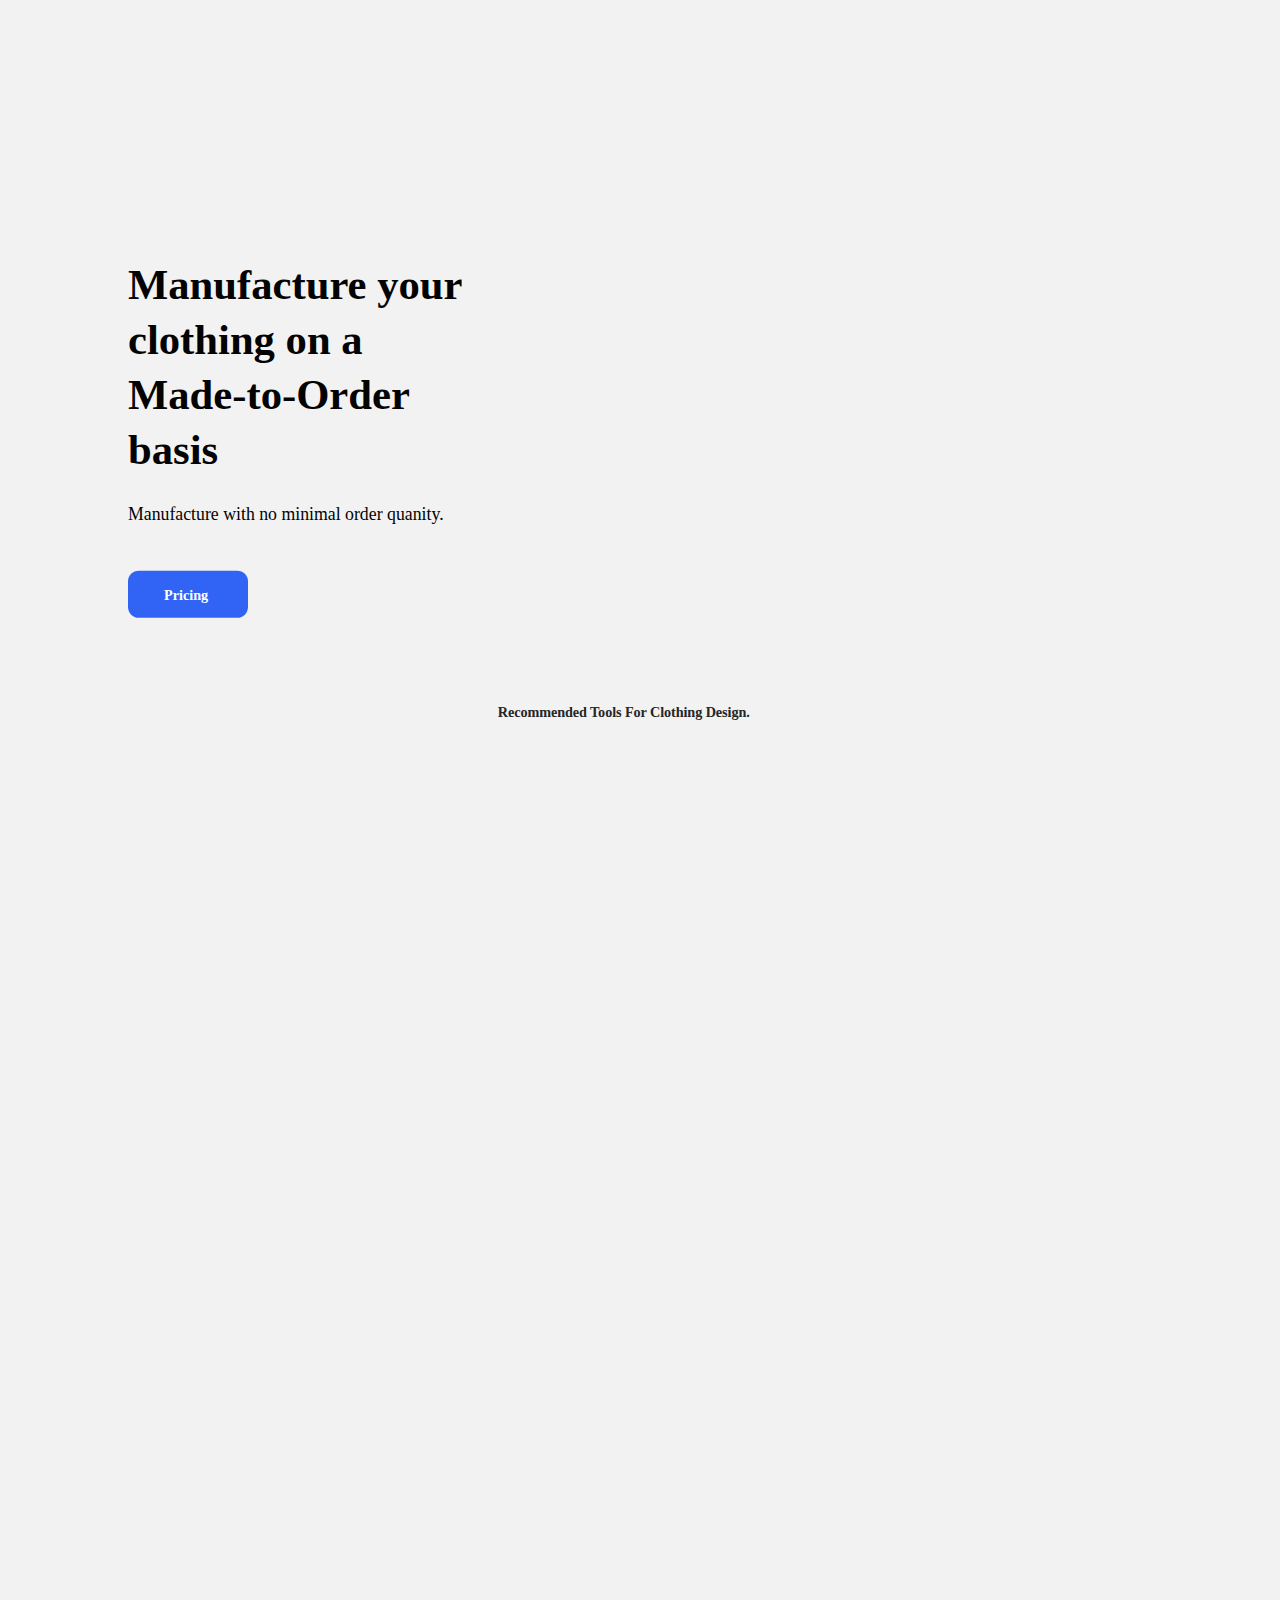
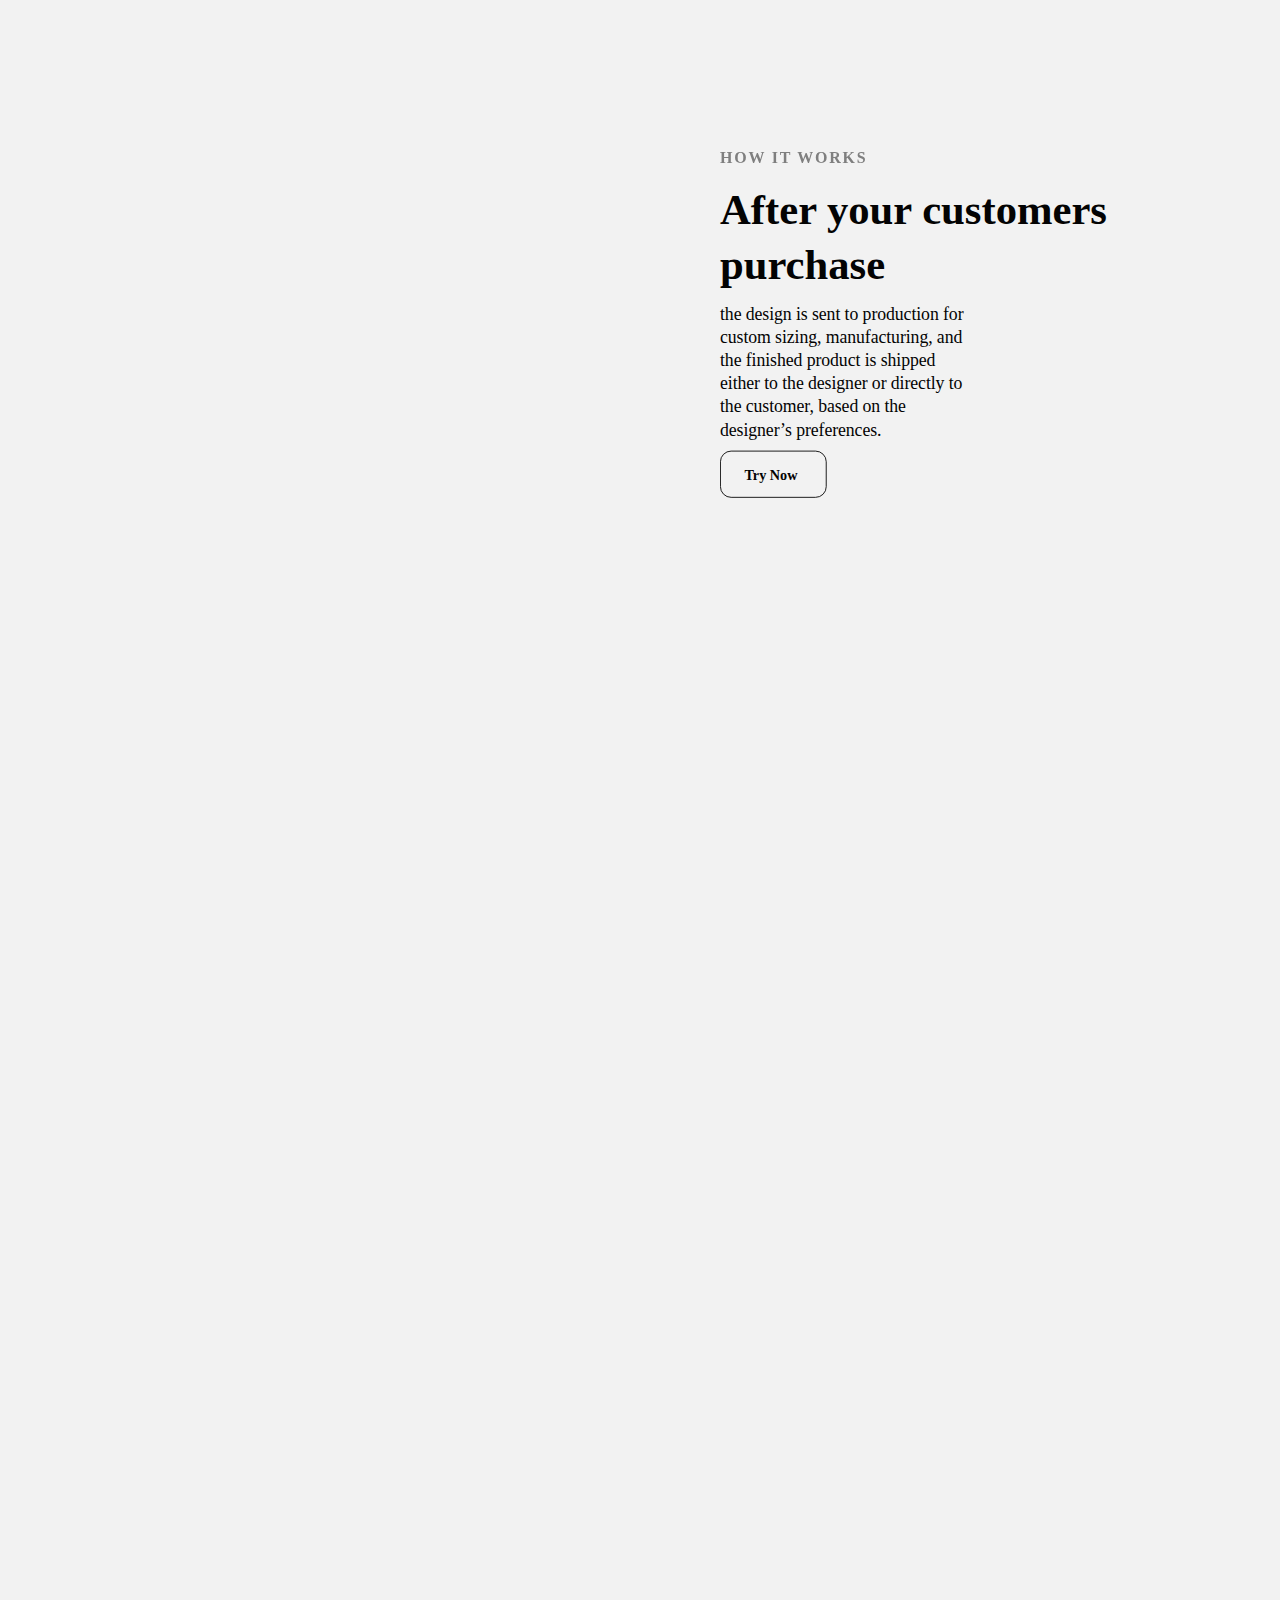
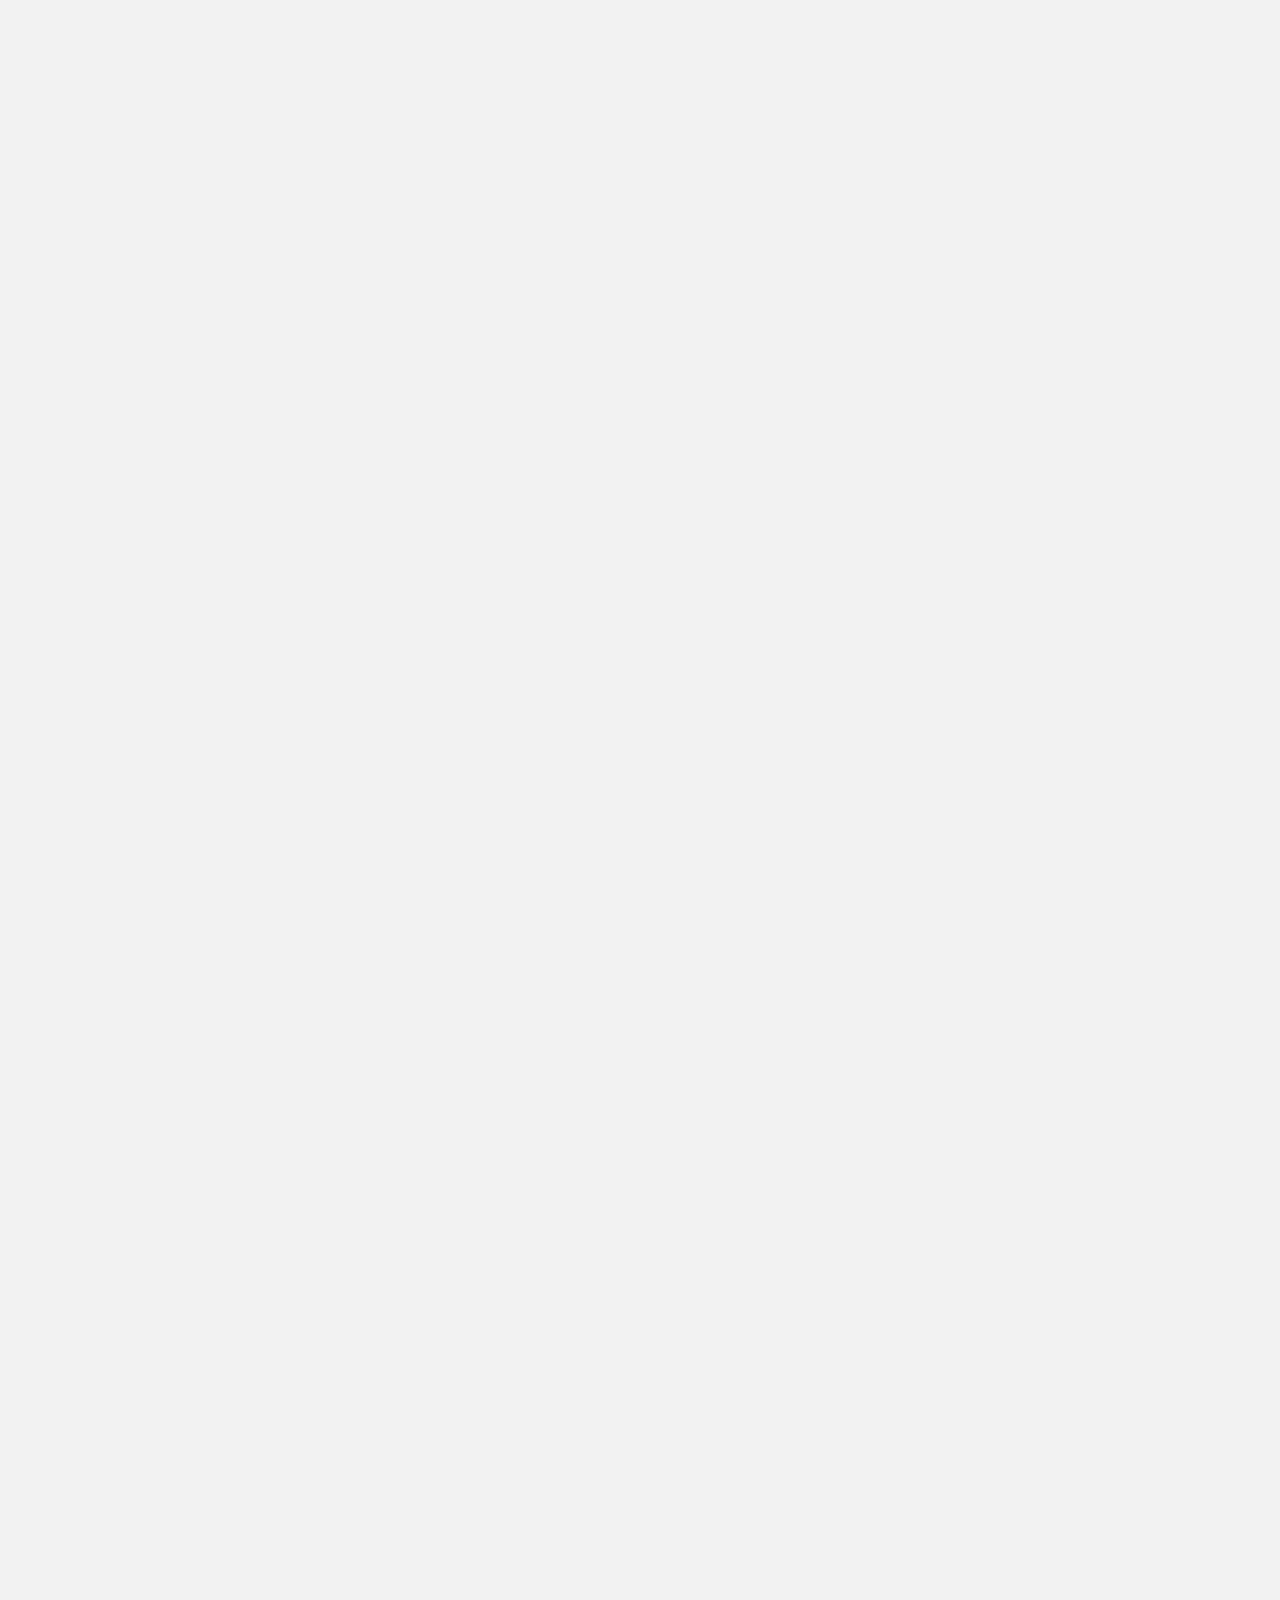
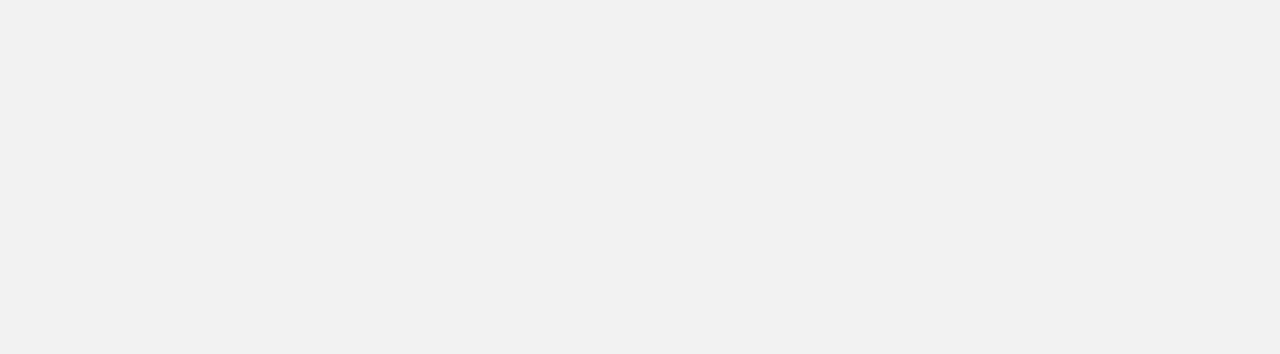
==== commit c3f807fa: "Add files via upload" ====
--- a/Index.html
+++ b/Index.html
@@ -50,12 +50,6 @@
                 </text>
             </g>
             <g opacity="100%">
-                <rect filter="url(#filter_dshadow_0_0_0_00000014)" x="144" y="642" width="135" height="53" fill="#3164f4" rx="12"></rect>
-                <text x="184.5" y="674.5" font-family="Inter" font-size="16" fill="#fff" letter-spacing="0" font-weight="600" font-style="normal">
-                  <tspan>Pricing</tspan>
-                </text>
-              </g>
-              <g opacity="100%">
                 <text x="144" y="585" font-family="Inter" font-size="20" fill="#030303" letter-spacing="0" font-weight="normal" font-style="normal">Manufacture with no minimal order quanity.</text>
               </g>
               <g opacity="100%">
@@ -89,644 +83,6 @@
                   <tspan>Try Now</tspan>
                 </text>
               </g>
-              <g opacity="100%">
-                <rect x="595" y="0" width="1440" height="115" fill="#ededed" filter="url(#filter_dshadow_0_0_0_00000014)"></rect>
-              </g>
-              <g opacity="100%">
-                <text x="1141" y="63.5" font-family="Inter" font-size="16" fill="#3164f4" letter-spacing="-0.1" font-weight="600" font-style="normal">
-                  <tspan x="1142">Pricing</tspan>
-                </text>
-              </g>
-              <g opacity="100%">
-                <text x="1241" y="63.5" font-family="Inter" font-size="16" fill="#262626" letter-spacing="-0.1" font-weight="600" font-style="normal">
-                  <tspan x="1243">About us</tspan>
-                </text>
-              </g>
-              <g opacity="100%">
-                <text x="1359" y="63.5" font-family="Inter" font-size="16" fill="#262626" letter-spacing="-0.1" font-weight="600" font-style="normal">
-                  <tspan x="1361">Contact</tspan>
-                </text>
-              </g>
-              <g opacity="100%">
-                <text x="447" y="5605.5" font-family="Inter" font-size="16" fill="#262626" letter-spacing="-0.1" font-weight="600" font-style="normal">Carbon Credits</text>
-              </g>
-              <g opacity="100%">
-                <text x="449" y="5584.5" font-family="Inter" font-size="16" fill="#262626" letter-spacing="-0.1" font-weight="600" font-style="normal">Polo Shirts</text>
-              </g>
-              <g opacity="100%">
-                <text x="447" y="5645.5" font-family="Inter" font-size="16" fill="#262626" letter-spacing="-0.1" font-weight="600" font-style="normal">FAQ</text>
-              </g>
-              <g opacity="100%">
-                <text x="449" y="5564.5" font-family="Inter" font-size="16" fill="#262626" letter-spacing="-0.1" font-weight="600" font-style="normal">Home</text>
-              </g>
-              <g opacity="100%">
-                <text x="662" y="5564.5" font-family="Inter" font-size="16" fill="#262626" letter-spacing="-0.1" font-weight="600" font-style="normal">Instagram</text>
-              </g>
-              <g opacity="100%">
-                <text x="661" y="5585.5" font-family="Inter" font-size="16" fill="#262626" letter-spacing="-0.1" font-weight="600" font-style="normal">Youtube</text>
-              </g>
-              <g opacity="100%">
-                <text x="664" y="5606.5" font-family="Inter" font-size="16" fill="#262626" letter-spacing="-0.1" font-weight="600" font-style="normal">Linkedin</text>
-              </g>
-              <g opacity="100%">
-                <text x="877" y="5585.5" font-family="Inter" font-size="16" fill="#262626" letter-spacing="-0.1" font-weight="600" font-style="normal">Terms Of Service</text>
-              </g>
-              <g opacity="100%">
-                <text x="877" y="5564.5" font-family="Inter" font-size="16" fill="#262626" letter-spacing="-0.1" font-weight="600" font-style="normal">Privacy Policy</text>
-              </g>
-              <g opacity="100%">
-                <text x="144" y="5666.5" font-family="Inter" font-size="16" fill="#030303" letter-spacing="-0.1" font-weight="normal" font-style="normal">2024 © The Winners Circle, Inc.</text>
-                <text x="144" y="5687.5" font-family="Inter" font-size="16" fill="#030303" letter-spacing="-0.1" font-weight="normal" font-style="normal">All rights reserved.</text>
-              </g>
-              <g opacity="100%">
-                <rect x="169" y="1189" width="1103" height="466" fill="#f2f2f2" rx="16" filter="url(#filter_dshadow_24_0_4_3333331a)"></rect>
-              </g>
-              <g opacity="100%">
-                <rect x="145" y="1158" width="1150" height="478" fill="#fff" rx="16" filter="url(#filter_dshadow_32_0_4_3333331a)"></rect>
-              </g>
-              <g opacity="100%">
-                <text x="214" y="1298.5" font-family="Poppins" font-size="48" fill="#030303" letter-spacing="0" font-weight="600" font-style="normal">Why isn&apos;t 3D clothing</text>
-                <text x="214" y="1360.5" font-family="Poppins" font-size="48" fill="#030303" letter-spacing="0" font-weight="600" font-style="normal">manufactured?</text>
-              </g>
-              <g opacity="100%" mask="url(#mask_876t9fwu5g)">
-                <text x="214" y="1408" font-family="Inter" font-size="20" fill="#030303" letter-spacing="0" font-weight="normal" font-style="normal">Founded by a group of passionate</text>
-                <text x="214" y="1434" font-family="Inter" font-size="20" fill="#030303" letter-spacing="0" font-weight="normal" font-style="normal">entrepreneurs, The Winners Circle</text>
-                <text x="214" y="1460" font-family="Inter" font-size="20" fill="#030303" letter-spacing="0" font-weight="normal" font-style="normal">Made to Order SaaS has grown from a</text>
-                <text x="214" y="1486" font-family="Inter" font-size="20" fill="#030303" letter-spacing="0" font-weight="normal" font-style="normal">small startup into a leading provider of</text>
-                <text x="214" y="1512" font-family="Inter" font-size="20" fill="#030303" letter-spacing="0" font-weight="normal" font-style="normal">innovative solutions for clothing</text>
-                <text x="214" y="1538" font-family="Inter" font-size="20" fill="#030303" letter-spacing="0" font-weight="normal" font-style="normal">brands.</text>
-                <defs>
-                  <mask id="mask_876t9fwu5g">
-                    <rect x="214" y="1388" width="381" height="130" fill="white"></rect>
-                  </mask>
-                </defs>
-              </g>
-              <g opacity="100%">
-                <text x="331" y="4294.5" font-family="Poppins" font-size="48" fill="#030303" letter-spacing="0" font-weight="600" font-style="normal">
-                  <tspan x="564">Testimonials</tspan>
-                </text>
-              </g>
-              <g opacity="100%">
-                <text x="450" y="4349" font-family="Inter" font-size="20" fill="#030303" letter-spacing="0" font-weight="normal" font-style="normal">
-                  <tspan x="456">The Winners Circle offers a made-to-order platform that</tspan>
-                </text>
-                <text x="450" y="4375" font-family="Inter" font-size="20" fill="#030303" letter-spacing="0" font-weight="normal" font-style="normal">
-                  <tspan x="502">allows designers to manuifacture 3D clothing.</tspan>
-                </text>
-              </g>
-              <g opacity="100%">
-                <rect x="549" y="4406" width="344" height="270" fill="#fff" rx="16" filter="url(#filter_dshadow_0_0_0_00000014)"></rect>
-              </g>
-              <g opacity="100%">
-                <text x="531" y="4455" font-family="Poppins" font-size="16" fill="#030303" letter-spacing="0" font-weight="600" font-style="normal">
-                  <tspan x="573">As an emerging designer, I needed a</tspan>
-                </text>
-                <text x="531" y="4476" font-family="Poppins" font-size="16" fill="#030303" letter-spacing="0" font-weight="600" font-style="normal">
-                  <tspan x="585">platform that could help me scale</tspan>
-                </text>
-                <text x="531" y="4497" font-family="Poppins" font-size="16" fill="#030303" letter-spacing="0" font-weight="600" font-style="normal">
-                  <tspan x="594">without the huge upfront costs.</tspan>
-                </text>
-                <text x="531" y="4518" font-family="Poppins" font-size="16" fill="#030303" letter-spacing="0" font-weight="600" font-style="normal">
-                  <tspan x="554">The Winners Circle provided exactly that.</tspan>
-                </text>
-              </g>
-              <svg xmlns="http://www.w3.org/2000/svg" viewBox="0 0 576 512" width="17" height="17" fill="#3164f4" x="660" y="4554" opacity="100%">
-                <path d="M259.3 17.8L194 150.2 47.9 171.5c-26.2 3.8-36.7 36.1-17.7 54.6l105.7 103-25 145.5c-4.5 26.3 23.2 46 46.4 33.7L288 439.6l130.7 68.7c23.2 12.2 50.9-7.4 46.4-33.7l-25-145.5 105.7-103c19-18.5 8.5-50.8-17.7-54.6L382 150.2 316.7 17.8c-11.7-23.6-45.6-23.9-57.4 0z"></path>
-              </svg>
-              <svg xmlns="http://www.w3.org/2000/svg" viewBox="0 0 576 512" width="17" height="17" fill="#3164f4" x="687" y="4554" opacity="100%">
-                <path d="M259.3 17.8L194 150.2 47.9 171.5c-26.2 3.8-36.7 36.1-17.7 54.6l105.7 103-25 145.5c-4.5 26.3 23.2 46 46.4 33.7L288 439.6l130.7 68.7c23.2 12.2 50.9-7.4 46.4-33.7l-25-145.5 105.7-103c19-18.5 8.5-50.8-17.7-54.6L382 150.2 316.7 17.8c-11.7-23.6-45.6-23.9-57.4 0z"></path>
-              </svg>
-              <svg xmlns="http://www.w3.org/2000/svg" viewBox="0 0 576 512" width="17" height="17" fill="#3164f4" x="714" y="4554" opacity="100%">
-                <path d="M259.3 17.8L194 150.2 47.9 171.5c-26.2 3.8-36.7 36.1-17.7 54.6l105.7 103-25 145.5c-4.5 26.3 23.2 46 46.4 33.7L288 439.6l130.7 68.7c23.2 12.2 50.9-7.4 46.4-33.7l-25-145.5 105.7-103c19-18.5 8.5-50.8-17.7-54.6L382 150.2 316.7 17.8c-11.7-23.6-45.6-23.9-57.4 0z"></path>
-              </svg>
-              <svg xmlns="http://www.w3.org/2000/svg" viewBox="0 0 576 512" width="17" height="17" fill="#3164f4" x="741" y="4554" opacity="100%">
-                <path d="M259.3 17.8L194 150.2 47.9 171.5c-26.2 3.8-36.7 36.1-17.7 54.6l105.7 103-25 145.5c-4.5 26.3 23.2 46 46.4 33.7L288 439.6l130.7 68.7c23.2 12.2 50.9-7.4 46.4-33.7l-25-145.5 105.7-103c19-18.5 8.5-50.8-17.7-54.6L382 150.2 316.7 17.8c-11.7-23.6-45.6-23.9-57.4 0z"></path>
-              </svg>
-              <svg xmlns="http://www.w3.org/2000/svg" viewBox="0 0 576 512" width="17" height="17" fill="#3164f4" x="768" y="4554" opacity="100%">
-                <path d="M259.3 17.8L194 150.2 47.9 171.5c-26.2 3.8-36.7 36.1-17.7 54.6l105.7 103-25 145.5c-4.5 26.3 23.2 46 46.4 33.7L288 439.6l130.7 68.7c23.2 12.2 50.9-7.4 46.4-33.7l-25-145.5 105.7-103c19-18.5 8.5-50.8-17.7-54.6L382 150.2 316.7 17.8c-11.7-23.6-45.6-23.9-57.4 0z"></path>
-              </svg>
-              <g opacity="100%">
-                <text x="649" y="4601" font-family="Poppins" font-size="20" fill="#030303" letter-spacing="0" font-weight="600" font-style="normal">
-                  <tspan x="692">Adele</tspan>
-                </text>
-              </g>
-              <g opacity="100%">
-                <rect x="155" y="4416" width="344" height="270" fill="#fff" rx="16" filter="url(#filter_dshadow_0_0_0_00000014)"></rect>
-              </g>
-              <g opacity="100%">
-                <text x="156" y="4455" font-family="Poppins" font-size="16" fill="#030303" letter-spacing="0" font-weight="600" font-style="normal">
-                  <tspan x="186">&quot;The Winners Circle has completely</tspan>
-                </text>
-                <text x="156" y="4476" font-family="Poppins" font-size="16" fill="#030303" letter-spacing="0" font-weight="600" font-style="normal">
-                  <tspan x="160">changed how I run my fashion brand. I no</tspan>
-                </text>
-                <text x="156" y="4497" font-family="Poppins" font-size="16" fill="#030303" letter-spacing="0" font-weight="600" font-style="normal">
-                  <tspan x="166">longer have to worry about overstock or</tspan>
-                </text>
-                <text x="156" y="4518" font-family="Poppins" font-size="16" fill="#030303" letter-spacing="0" font-weight="600" font-style="normal">
-                  <tspan x="299">waste.&quot;</tspan>
-                </text>
-              </g>
-              <svg xmlns="http://www.w3.org/2000/svg" viewBox="0 0 576 512" width="17" height="17" fill="#3164f4" x="266" y="4554" opacity="100%">
-                <path d="M259.3 17.8L194 150.2 47.9 171.5c-26.2 3.8-36.7 36.1-17.7 54.6l105.7 103-25 145.5c-4.5 26.3 23.2 46 46.4 33.7L288 439.6l130.7 68.7c23.2 12.2 50.9-7.4 46.4-33.7l-25-145.5 105.7-103c19-18.5 8.5-50.8-17.7-54.6L382 150.2 316.7 17.8c-11.7-23.6-45.6-23.9-57.4 0z"></path>
-              </svg>
-              <svg xmlns="http://www.w3.org/2000/svg" viewBox="0 0 576 512" width="17" height="17" fill="#3164f4" x="293" y="4554" opacity="100%">
-                <path d="M259.3 17.8L194 150.2 47.9 171.5c-26.2 3.8-36.7 36.1-17.7 54.6l105.7 103-25 145.5c-4.5 26.3 23.2 46 46.4 33.7L288 439.6l130.7 68.7c23.2 12.2 50.9-7.4 46.4-33.7l-25-145.5 105.7-103c19-18.5 8.5-50.8-17.7-54.6L382 150.2 316.7 17.8c-11.7-23.6-45.6-23.9-57.4 0z"></path>
-              </svg>
-              <svg xmlns="http://www.w3.org/2000/svg" viewBox="0 0 576 512" width="17" height="17" fill="#3164f4" x="320" y="4554" opacity="100%">
-                <path d="M259.3 17.8L194 150.2 47.9 171.5c-26.2 3.8-36.7 36.1-17.7 54.6l105.7 103-25 145.5c-4.5 26.3 23.2 46 46.4 33.7L288 439.6l130.7 68.7c23.2 12.2 50.9-7.4 46.4-33.7l-25-145.5 105.7-103c19-18.5 8.5-50.8-17.7-54.6L382 150.2 316.7 17.8c-11.7-23.6-45.6-23.9-57.4 0z"></path>
-              </svg>
-              <svg xmlns="http://www.w3.org/2000/svg" viewBox="0 0 576 512" width="17" height="17" fill="#3164f4" x="347" y="4554" opacity="100%">
-                <path d="M259.3 17.8L194 150.2 47.9 171.5c-26.2 3.8-36.7 36.1-17.7 54.6l105.7 103-25 145.5c-4.5 26.3 23.2 46 46.4 33.7L288 439.6l130.7 68.7c23.2 12.2 50.9-7.4 46.4-33.7l-25-145.5 105.7-103c19-18.5 8.5-50.8-17.7-54.6L382 150.2 316.7 17.8c-11.7-23.6-45.6-23.9-57.4 0z"></path>
-              </svg>
-              <svg xmlns="http://www.w3.org/2000/svg" viewBox="0 0 576 512" width="17" height="17" fill="#3164f4" x="374" y="4554" opacity="100%">
-                <path d="M259.3 17.8L194 150.2 47.9 171.5c-26.2 3.8-36.7 36.1-17.7 54.6l105.7 103-25 145.5c-4.5 26.3 23.2 46 46.4 33.7L288 439.6l130.7 68.7c23.2 12.2 50.9-7.4 46.4-33.7l-25-145.5 105.7-103c19-18.5 8.5-50.8-17.7-54.6L382 150.2 316.7 17.8c-11.7-23.6-45.6-23.9-57.4 0z"></path>
-              </svg>
-              <g opacity="100%">
-                <text x="255" y="4601" font-family="Poppins" font-size="20" fill="#030303" letter-spacing="0" font-weight="600" font-style="normal">
-                  <tspan x="300">Jack</tspan>
-                </text>
-              </g>
-              <g opacity="100%">
-                <rect x="943" y="4416" width="344" height="270" fill="#fff" rx="16" filter="url(#filter_dshadow_0_0_0_00000014)"></rect>
-              </g>
-              <g opacity="100%">
-                <text x="989" y="4455" font-family="Poppins" font-size="16" fill="#030303" letter-spacing="0" font-weight="600" font-style="normal">
-                  <tspan x="1004">The ability to offer custom-</tspan>
-                </text>
-                <text x="989" y="4476" font-family="Poppins" font-size="16" fill="#030303" letter-spacing="0" font-weight="600" font-style="normal">
-                  <tspan x="1005">sized clothing to my clients</tspan>
-                </text>
-                <text x="989" y="4497" font-family="Poppins" font-size="16" fill="#030303" letter-spacing="0" font-weight="600" font-style="normal">
-                  <tspan x="1018">without worrying about</tspan>
-                </text>
-                <text x="989" y="4518" font-family="Poppins" font-size="16" fill="#030303" letter-spacing="0" font-weight="600" font-style="normal">
-                  <tspan x="997">production delays or wasted</tspan>
-                </text>
-                <text x="989" y="4539" font-family="Poppins" font-size="16" fill="#030303" letter-spacing="0" font-weight="600" font-style="normal">
-                  <tspan x="1025">materials is priceless.</tspan>
-                </text>
-              </g>
-              <svg xmlns="http://www.w3.org/2000/svg" viewBox="0 0 576 512" width="17" height="17" fill="#3164f4" x="1055" y="4557" opacity="100%">
-                <path d="M259.3 17.8L194 150.2 47.9 171.5c-26.2 3.8-36.7 36.1-17.7 54.6l105.7 103-25 145.5c-4.5 26.3 23.2 46 46.4 33.7L288 439.6l130.7 68.7c23.2 12.2 50.9-7.4 46.4-33.7l-25-145.5 105.7-103c19-18.5 8.5-50.8-17.7-54.6L382 150.2 316.7 17.8c-11.7-23.6-45.6-23.9-57.4 0z"></path>
-              </svg>
-              <svg xmlns="http://www.w3.org/2000/svg" viewBox="0 0 576 512" width="17" height="17" fill="#3164f4" x="1082" y="4557" opacity="100%">
-                <path d="M259.3 17.8L194 150.2 47.9 171.5c-26.2 3.8-36.7 36.1-17.7 54.6l105.7 103-25 145.5c-4.5 26.3 23.2 46 46.4 33.7L288 439.6l130.7 68.7c23.2 12.2 50.9-7.4 46.4-33.7l-25-145.5 105.7-103c19-18.5 8.5-50.8-17.7-54.6L382 150.2 316.7 17.8c-11.7-23.6-45.6-23.9-57.4 0z"></path>
-              </svg>
-              <svg xmlns="http://www.w3.org/2000/svg" viewBox="0 0 576 512" width="17" height="17" fill="#3164f4" x="1109" y="4557" opacity="100%">
-                <path d="M259.3 17.8L194 150.2 47.9 171.5c-26.2 3.8-36.7 36.1-17.7 54.6l105.7 103-25 145.5c-4.5 26.3 23.2 46 46.4 33.7L288 439.6l130.7 68.7c23.2 12.2 50.9-7.4 46.4-33.7l-25-145.5 105.7-103c19-18.5 8.5-50.8-17.7-54.6L382 150.2 316.7 17.8c-11.7-23.6-45.6-23.9-57.4 0z"></path>
-              </svg>
-              <svg xmlns="http://www.w3.org/2000/svg" viewBox="0 0 576 512" width="17" height="17" fill="#3164f4" x="1136" y="4557" opacity="100%">
-                <path d="M259.3 17.8L194 150.2 47.9 171.5c-26.2 3.8-36.7 36.1-17.7 54.6l105.7 103-25 145.5c-4.5 26.3 23.2 46 46.4 33.7L288 439.6l130.7 68.7c23.2 12.2 50.9-7.4 46.4-33.7l-25-145.5 105.7-103c19-18.5 8.5-50.8-17.7-54.6L382 150.2 316.7 17.8c-11.7-23.6-45.6-23.9-57.4 0z"></path>
-              </svg>
-              <svg xmlns="http://www.w3.org/2000/svg" viewBox="0 0 576 512" width="17" height="17" fill="#3164f4" x="1163" y="4557" opacity="100%">
-                <path d="M259.3 17.8L194 150.2 47.9 171.5c-26.2 3.8-36.7 36.1-17.7 54.6l105.7 103-25 145.5c-4.5 26.3 23.2 46 46.4 33.7L288 439.6l130.7 68.7c23.2 12.2 50.9-7.4 46.4-33.7l-25-145.5 105.7-103c19-18.5 8.5-50.8-17.7-54.6L382 150.2 316.7 17.8c-11.7-23.6-45.6-23.9-57.4 0z"></path>
-              </svg>
-              <g opacity="100%">
-                <text x="1043" y="4600" font-family="Poppins" font-size="20" fill="#030303" letter-spacing="0" font-weight="600" font-style="normal">
-                  <tspan x="1093">Ben</tspan>
-                </text>
-              </g>
-              <g opacity="100%">
-                <rect x="145" y="4878" width="1151" height="451" fill="#fff" rx="16" filter="url(#filter_dshadow_32_0_4_3333331a)"></rect>
-              </g>
-              <g opacity="100%">
-                <text x="222" y="5010.5" font-family="Poppins" font-size="48" fill="#030303" letter-spacing="0" font-weight="600" font-style="normal">Get started with The</text>
-                <text x="222" y="5072.5" font-family="Poppins" font-size="48" fill="#030303" letter-spacing="0" font-weight="600" font-style="normal">Winners Circle</text>
-                <text x="222" y="5134.5" font-family="Poppins" font-size="48" fill="#030303" letter-spacing="0" font-weight="600" font-style="normal">today</text>
-              </g>
-              <g opacity="100%">
-                <text x="222" y="5127" font-family="Inter" font-size="20" fill="#030303" letter-spacing="0" font-weight="normal" font-style="normal">Buy zero stock. No minimum order quantity.</text>
-                <text x="222" y="5153" font-family="Inter" font-size="20" fill="#030303" letter-spacing="0" font-weight="normal" font-style="normal">Custom sizing.</text>
-              </g>
-              <g opacity="100%">
-                <rect filter="url(#filter_dshadow_0_0_0_00000014)" x="221" y="5191" width="208" height="53" fill="#3164f4" rx="12"></rect>
-                <text x="269" y="5223.5" font-family="Inter" font-size="16" fill="#fff" letter-spacing="0" font-weight="600" font-style="normal">
-                  <tspan>Ask Questions</tspan>
-                </text>
-              </g>
-              <g opacity="100%">
-                <rect filter="url(#filter_dshadow_0_0_0_00000014)" x="214" y="1538" width="159" height="53" fill="#3164f4" rx="12"></rect>
-                <text x="224" y="1570.5" font-family="Inter" font-size="16" fill="#fff" letter-spacing="0" font-weight="600" font-style="normal">
-                  <tspan>Start Manufacting</tspan>
-                </text>
-              </g>
-              <g opacity="100%">
-                <text x="144" y="68.5" font-family="Poppins" font-size="28" fill="#030303" letter-spacing="0" font-weight="600" font-style="normal">The Winners Circle</text>
-              </g>
-              <g opacity="100%">
-                <text x="550" y="2566.5" font-family="Poppins" font-size="48" fill="#030303" letter-spacing="0" font-weight="600" font-style="normal">
-                  <tspan x="601">Pricing</tspan>
-                </text>
-              </g>
-              <g opacity="100%">
-                <text x="479" y="2621" font-family="Inter" font-size="20" fill="#030303" letter-spacing="0" font-weight="normal" font-style="normal">
-                  <tspan x="497">Our pricing is not expensive, but it&apos;s not</tspan>
-                </text>
-                <text x="479" y="2647" font-family="Inter" font-size="20" fill="#030303" letter-spacing="0" font-weight="normal" font-style="normal">
-                  <tspan x="484">cheap either, it&apos;s exactly what it should be</tspan>
-                </text>
-              </g>
-              <g opacity="100%">
-                <rect x="109" y="2736" width="1152" height="402" fill="#fff" rx="16" filter="url(#filter_dshadow_0_0_0_00000014)"></rect>
-              </g>
-              <g opacity="100%">
-                <rect x="484" y="2707" width="403" height="460" fill="#fff" rx="16" filter="url(#filter_dshadow_32_0_4_3333331a)"></rect>
-              </g>
-              <g opacity="100%">
-                <text x="146" y="2794" font-family="Poppins" font-size="20" fill="#030303" letter-spacing="0" font-weight="600" font-style="normal">Basic</text>
-              </g>
-              <g opacity="100%">
-                <text x="521" y="2794" font-family="Poppins" font-size="20" fill="#030303" letter-spacing="0" font-weight="600" font-style="normal">Pro</text>
-              </g>
-              <g opacity="100%">
-                <text x="924" y="2794" font-family="Poppins" font-size="20" fill="#030303" letter-spacing="0" font-weight="600" font-style="normal">Conference and Events</text>
-              </g>
-              <g opacity="100%">
-                <text x="170" y="2885.5" font-family="Poppins" font-size="72" fill="#030303" letter-spacing="0" font-weight="600" font-style="normal">250</text>
-              </g>
-              <g opacity="100%">
-                <text x="146" y="2856.5" font-family="Poppins" font-size="32" fill="#030303" letter-spacing="0" font-weight="600" font-style="normal">$</text>
-              </g>
-              <g opacity="100%">
-                <text x="545" y="2885.5" font-family="Poppins" font-size="72" fill="#030303" letter-spacing="0" font-weight="600" font-style="normal">1000</text>
-              </g>
-              <g opacity="100%">
-                <text x="521" y="2856.5" font-family="Poppins" font-size="32" fill="#030303" letter-spacing="0" font-weight="600" font-style="normal">$</text>
-              </g>
-              <g opacity="100%">
-                <text x="948" y="2885.5" font-family="Poppins" font-size="72" fill="#030303" letter-spacing="0" font-weight="600" font-style="normal">2500</text>
-              </g>
-              <g opacity="100%">
-                <text x="924" y="2856.5" font-family="Poppins" font-size="32" fill="#030303" letter-spacing="0" font-weight="600" font-style="normal">$</text>
-              </g>
-              <g opacity="100%">
-                <text x="308" y="2883" font-family="Inter" font-size="20" fill="#030303" letter-spacing="0" font-weight="normal" font-style="normal">/month</text>
-              </g>
-              <g opacity="100%">
-                <text x="716" y="2883" font-family="Inter" font-size="20" fill="#030303" letter-spacing="0" font-weight="normal" font-style="normal">Life Time</text>
-              </g>
-              <g opacity="100%">
-                <text x="1137" y="2883" font-family="Inter" font-size="20" fill="#030303" letter-spacing="0" font-weight="normal" font-style="normal">/Annually</text>
-              </g>
-              <g opacity="100%">
-                <rect filter="url(#filter_dshadow_0_0_0_00000014)" x="521" y="3047" width="329" height="53" fill="#3164f4" rx="12"></rect>
-                <text x="608" y="3079.5" font-family="Inter" font-size="16" fill="#fff" letter-spacing="0" font-weight="600" font-style="normal">
-                  <tspan>Get Started with Pro</tspan>
-                </text>
-              </g>
-              <g opacity="100%">
-                <rect filter="url(#filter_dshadow_0_0_0_00000014)" x="146.5" y="3047.5" width="300" height="52" fill="rgba(49,100,244,0)" stroke="#030303" stroke-width="1" rx="12"></rect>
-                <text x="211" y="3079.5" font-family="Inter" font-size="16" fill="#030303" letter-spacing="0" font-weight="600" font-style="normal">
-                  <tspan>Get Started with Basic</tspan>
-                </text>
-              </g>
-              <g opacity="100%">
-                <rect filter="url(#filter_dshadow_0_0_0_00000014)" x="924.5" y="3047.5" width="330" height="52" fill="rgba(49,100,244,0)" stroke="#030303" stroke-width="1" rx="12"></rect>
-                <text x="935" y="3079.5" font-family="Inter" font-size="16" fill="#030303" letter-spacing="0" font-weight="600" font-style="normal">
-                  <tspan>Get Started with Conference and Events</tspan>
-                </text>
-              </g>
-              <g opacity="100%">
-                <text x="521" y="2944" font-family="Inter" font-size="20" fill="#030303" letter-spacing="0" font-weight="normal" font-style="normal">For startups and growing</text>
-                <text x="521" y="2970" font-family="Inter" font-size="20" fill="#030303" letter-spacing="0" font-weight="normal" font-style="normal">businesses</text>
-              </g>
-              <g opacity="100%">
-                <text x="924" y="2944" font-family="Inter" font-size="20" fill="#030303" letter-spacing="0" font-weight="normal" font-style="normal">For organizations with</text>
-                <text x="924" y="2970" font-family="Inter" font-size="20" fill="#030303" letter-spacing="0" font-weight="normal" font-style="normal">advanced needs</text>
-              </g>
-              <g opacity="100%">
-                <text x="146" y="2944" font-family="Inter" font-size="20" fill="#030303" letter-spacing="0" font-weight="normal" font-style="normal">For individuals and small</text>
-                <text x="146" y="2970" font-family="Inter" font-size="20" fill="#030303" letter-spacing="0" font-weight="normal" font-style="normal">teams</text>
-              </g>
-              <g opacity="100%">
-                <rect filter="url(#filter_dshadow_0_0_0_00000014)" x="719" y="2736" width="146" height="34" fill="#3164f4" rx="17"></rect>
-                <text x="746.5" y="2758.5" font-family="Inter" font-size="14" fill="#fff" letter-spacing="0" font-weight="700" font-style="normal">
-                  <tspan>Most Popular</tspan>
-                </text>
-              </g>
-              <g opacity="100%">
-                <text x="146" y="3249.5" font-family="Poppins" font-size="32" fill="#030303" letter-spacing="0" font-weight="600" font-style="normal">Compare Features</text>
-              </g>
-              <g opacity="100%">
-                <text x="146" y="3351.5" font-family="Poppins" font-size="32" fill="#030303" letter-spacing="0" font-weight="600" font-style="normal">Basic</text>
-              </g>
-              <g opacity="100%">
-                <text x="540" y="3351.5" font-family="Poppins" font-size="32" fill="#030303" letter-spacing="0" font-weight="600" font-style="normal">Pro</text>
-              </g>
-              <g opacity="100%">
-                <text x="924" y="3351.5" font-family="Poppins" font-size="32" fill="#030303" letter-spacing="0" font-weight="600" font-style="normal">Conference and Events</text>
-              </g>
-              <g opacity="100%">
-                <rect x="146" y="3394" width="1078" height="2" fill="#d9d9d9" rx="1"></rect>
-              </g>
-              <g opacity="100%">
-                <rect filter="url(#filter_dshadow_0_0_0_00000014)" x="146" y="3433" width="35" height="34" fill="#3164f4" rx="17"></rect>
-                <svg xmlns="http://www.w3.org/2000/svg" viewBox="0 0 512 512" width="14" height="14" fill="#fff" x="156.5" y="3443">
-                  <path d="M173.898 439.404l-166.4-166.4c-9.997-9.997-9.997-26.206 0-36.204l36.203-36.204c9.997-9.998 26.207-9.998 36.204 0L192 312.69 432.095 72.596c9.997-9.997 26.207-9.997 36.204 0l36.203 36.204c9.997 9.997 9.997 26.206 0 36.204l-294.4 294.401c-9.998 9.997-26.207 9.997-36.204-.001z"></path>
-                </svg>
-              </g>
-              <g opacity="100%">
-                <text x="201" y="3457" font-family="Inter" font-size="20" fill="#030303" letter-spacing="0" font-weight="normal" font-style="normal">No Minimum Order Quantity</text>
-                <text x="201" y="3483" font-family="Inter" font-size="20" fill="#030303" letter-spacing="0" font-weight="normal" font-style="normal">(MOQ) for Custom Apparel</text>
-              </g>
-              <g opacity="100%">
-                <rect filter="url(#filter_dshadow_0_0_0_00000014)" x="146" y="3493" width="35" height="34" fill="#3164f4" rx="17"></rect>
-                <svg xmlns="http://www.w3.org/2000/svg" viewBox="0 0 512 512" width="14" height="14" fill="#fff" x="156.5" y="3503">
-                  <path d="M173.898 439.404l-166.4-166.4c-9.997-9.997-9.997-26.206 0-36.204l36.203-36.204c9.997-9.998 26.207-9.998 36.204 0L192 312.69 432.095 72.596c9.997-9.997 26.207-9.997 36.204 0l36.203 36.204c9.997 9.997 9.997 26.206 0 36.204l-294.4 294.401c-9.998 9.997-26.207 9.997-36.204-.001z"></path>
-                </svg>
-              </g>
-              <g opacity="100%">
-                <text x="201" y="3517" font-family="Inter" font-size="20" fill="#030303" letter-spacing="0" font-weight="normal" font-style="normal">Design Upload (Limited to</text>
-                <text x="201" y="3543" font-family="Inter" font-size="20" fill="#030303" letter-spacing="0" font-weight="normal" font-style="normal">a set number of designs)</text>
-              </g>
-              <g opacity="100%">
-                <rect filter="url(#filter_dshadow_0_0_0_00000014)" x="146" y="3553" width="35" height="34" fill="#3164f4" rx="17"></rect>
-                <svg xmlns="http://www.w3.org/2000/svg" viewBox="0 0 512 512" width="14" height="14" fill="#fff" x="156.5" y="3563">
-                  <path d="M173.898 439.404l-166.4-166.4c-9.997-9.997-9.997-26.206 0-36.204l36.203-36.204c9.997-9.998 26.207-9.998 36.204 0L192 312.69 432.095 72.596c9.997-9.997 26.207-9.997 36.204 0l36.203 36.204c9.997 9.997 9.997 26.206 0 36.204l-294.4 294.401c-9.998 9.997-26.207 9.997-36.204-.001z"></path>
-                </svg>
-              </g>
-              <g opacity="100%">
-                <text x="201" y="3577" font-family="Inter" font-size="20" fill="#030303" letter-spacing="0" font-weight="normal" font-style="normal">On-Demand, Made-to-Order</text>
-                <text x="201" y="3603" font-family="Inter" font-size="20" fill="#030303" letter-spacing="0" font-weight="normal" font-style="normal">(Produced after order is placed)</text>
-              </g>
-              <g opacity="100%">
-                <rect filter="url(#filter_dshadow_0_0_0_00000014)" x="146" y="3613" width="35" height="34" fill="#3164f4" rx="17"></rect>
-                <svg xmlns="http://www.w3.org/2000/svg" viewBox="0 0 512 512" width="14" height="14" fill="#fff" x="156.5" y="3623">
-                  <path d="M173.898 439.404l-166.4-166.4c-9.997-9.997-9.997-26.206 0-36.204l36.203-36.204c9.997-9.998 26.207-9.998 36.204 0L192 312.69 432.095 72.596c9.997-9.997 26.207-9.997 36.204 0l36.203 36.204c9.997 9.997 9.997 26.206 0 36.204l-294.4 294.401c-9.998 9.997-26.207 9.997-36.204-.001z"></path>
-                </svg>
-              </g>
-              <g opacity="100%">
-                <text x="201" y="3637" font-family="Inter" font-size="20" fill="#030303" letter-spacing="0" font-weight="normal" font-style="normal">Custom Sizing with</text>
-                <text x="201" y="3663" font-family="Inter" font-size="20" fill="#030303" letter-spacing="0" font-weight="normal" font-style="normal">Advanced Mobile-Fit Tool</text>
-              </g>
-              <g opacity="100%">
-                <rect filter="url(#filter_dshadow_0_0_0_00000014)" x="146" y="3673" width="35" height="34" fill="#3164f4" rx="17"></rect>
-                <svg xmlns="http://www.w3.org/2000/svg" viewBox="0 0 512 512" width="14" height="14" fill="#fff" x="156.5" y="3683">
-                  <path d="M173.898 439.404l-166.4-166.4c-9.997-9.997-9.997-26.206 0-36.204l36.203-36.204c9.997-9.998 26.207-9.998 36.204 0L192 312.69 432.095 72.596c9.997-9.997 26.207-9.997 36.204 0l36.203 36.204c9.997 9.997 9.997 26.206 0 36.204l-294.4 294.401c-9.998 9.997-26.207 9.997-36.204-.001z"></path>
-                </svg>
-              </g>
-              <g opacity="100%">
-                <text x="201" y="3697" font-family="Inter" font-size="20" fill="#030303" letter-spacing="0" font-weight="normal" font-style="normal">Order Tracking</text>
-              </g>
-              <g opacity="100%">
-                <rect filter="url(#filter_dshadow_0_0_0_00000014)" x="146" y="3733" width="35" height="34" fill="#3164f4" rx="17"></rect>
-                <svg xmlns="http://www.w3.org/2000/svg" viewBox="0 0 512 512" width="14" height="14" fill="#fff" x="156.5" y="3743">
-                  <path d="M173.898 439.404l-166.4-166.4c-9.997-9.997-9.997-26.206 0-36.204l36.203-36.204c9.997-9.998 26.207-9.998 36.204 0L192 312.69 432.095 72.596c9.997-9.997 26.207-9.997 36.204 0l36.203 36.204c9.997 9.997 9.997 26.206 0 36.204l-294.4 294.401c-9.998 9.997-26.207 9.997-36.204-.001z"></path>
-                </svg>
-              </g>
-              <g opacity="100%">
-                <text x="201" y="3757" font-family="Inter" font-size="20" fill="#030303" letter-spacing="0" font-weight="normal" font-style="normal">Shipping to Designer</text>
-              </g>
-              <g opacity="100%">
-                <rect filter="url(#filter_dshadow_0_0_0_00000014)" x="540" y="3433" width="35" height="34" fill="#3164f4" rx="17"></rect>
-                <svg xmlns="http://www.w3.org/2000/svg" viewBox="0 0 512 512" width="14" height="14" fill="#fff" x="550.5" y="3443">
-                  <path d="M173.898 439.404l-166.4-166.4c-9.997-9.997-9.997-26.206 0-36.204l36.203-36.204c9.997-9.998 26.207-9.998 36.204 0L192 312.69 432.095 72.596c9.997-9.997 26.207-9.997 36.204 0l36.203 36.204c9.997 9.997 9.997 26.206 0 36.204l-294.4 294.401c-9.998 9.997-26.207 9.997-36.204-.001z"></path>
-                </svg>
-              </g>
-              <g opacity="100%">
-                <text x="595" y="3457" font-family="Inter" font-size="20" fill="#030303" letter-spacing="0" font-weight="normal" font-style="normal">No Minimum Order Quantity</text>
-                <text x="595" y="3483" font-family="Inter" font-size="20" fill="#030303" letter-spacing="0" font-weight="normal" font-style="normal">(MOQ) for Custom Apparel</text>
-              </g>
-              <g opacity="100%">
-                <rect filter="url(#filter_dshadow_0_0_0_00000014)" x="540" y="3493" width="35" height="34" fill="#3164f4" rx="17"></rect>
-                <svg xmlns="http://www.w3.org/2000/svg" viewBox="0 0 512 512" width="14" height="14" fill="#fff" x="550.5" y="3503">
-                  <path d="M173.898 439.404l-166.4-166.4c-9.997-9.997-9.997-26.206 0-36.204l36.203-36.204c9.997-9.998 26.207-9.998 36.204 0L192 312.69 432.095 72.596c9.997-9.997 26.207-9.997 36.204 0l36.203 36.204c9.997 9.997 9.997 26.206 0 36.204l-294.4 294.401c-9.998 9.997-26.207 9.997-36.204-.001z"></path>
-                </svg>
-              </g>
-              <g opacity="100%">
-                <text x="595" y="3517" font-family="Inter" font-size="20" fill="#030303" letter-spacing="0" font-weight="normal" font-style="normal">Unlimited Design</text>
-                <text x="595" y="3543" font-family="Inter" font-size="20" fill="#030303" letter-spacing="0" font-weight="normal" font-style="normal">Uploads</text>
-              </g>
-              <g opacity="100%">
-                <rect filter="url(#filter_dshadow_0_0_0_00000014)" x="540" y="3553" width="35" height="34" fill="#3164f4" rx="17"></rect>
-                <svg xmlns="http://www.w3.org/2000/svg" viewBox="0 0 512 512" width="14" height="14" fill="#fff" x="550.5" y="3563">
-                  <path d="M173.898 439.404l-166.4-166.4c-9.997-9.997-9.997-26.206 0-36.204l36.203-36.204c9.997-9.998 26.207-9.998 36.204 0L192 312.69 432.095 72.596c9.997-9.997 26.207-9.997 36.204 0l36.203 36.204c9.997 9.997 9.997 26.206 0 36.204l-294.4 294.401c-9.998 9.997-26.207 9.997-36.204-.001z"></path>
-                </svg>
-              </g>
-              <g opacity="100%">
-                <text x="595" y="3577" font-family="Inter" font-size="20" fill="#030303" letter-spacing="0" font-weight="normal" font-style="normal">On-Demand, Made-to-Order</text>
-                <text x="595" y="3603" font-family="Inter" font-size="20" fill="#030303" letter-spacing="0" font-weight="normal" font-style="normal">(Produced after order is placed)</text>
-              </g>
-              <g opacity="100%">
-                <rect filter="url(#filter_dshadow_0_0_0_00000014)" x="540" y="3613" width="35" height="34" fill="#3164f4" rx="17"></rect>
-                <svg xmlns="http://www.w3.org/2000/svg" viewBox="0 0 512 512" width="14" height="14" fill="#fff" x="550.5" y="3623">
-                  <path d="M173.898 439.404l-166.4-166.4c-9.997-9.997-9.997-26.206 0-36.204l36.203-36.204c9.997-9.998 26.207-9.998 36.204 0L192 312.69 432.095 72.596c9.997-9.997 26.207-9.997 36.204 0l36.203 36.204c9.997 9.997 9.997 26.206 0 36.204l-294.4 294.401c-9.998 9.997-26.207 9.997-36.204-.001z"></path>
-                </svg>
-              </g>
-              <g opacity="100%">
-                <text x="595" y="3637" font-family="Inter" font-size="20" fill="#030303" letter-spacing="0" font-weight="normal" font-style="normal">Custom Sizing with</text>
-                <text x="595" y="3663" font-family="Inter" font-size="20" fill="#030303" letter-spacing="0" font-weight="normal" font-style="normal">Advanced Mobile-Fit Tool</text>
-              </g>
-              <g opacity="100%">
-                <rect filter="url(#filter_dshadow_0_0_0_00000014)" x="540" y="3673" width="35" height="34" fill="#3164f4" rx="17"></rect>
-                <svg xmlns="http://www.w3.org/2000/svg" viewBox="0 0 512 512" width="14" height="14" fill="#fff" x="550.5" y="3683">
-                  <path d="M173.898 439.404l-166.4-166.4c-9.997-9.997-9.997-26.206 0-36.204l36.203-36.204c9.997-9.998 26.207-9.998 36.204 0L192 312.69 432.095 72.596c9.997-9.997 26.207-9.997 36.204 0l36.203 36.204c9.997 9.997 9.997 26.206 0 36.204l-294.4 294.401c-9.998 9.997-26.207 9.997-36.204-.001z"></path>
-                </svg>
-              </g>
-              <g opacity="100%">
-                <text x="595" y="3697" font-family="Inter" font-size="20" fill="#030303" letter-spacing="0" font-weight="normal" font-style="normal">Order Tracking</text>
-              </g>
-              <g opacity="100%">
-                <rect filter="url(#filter_dshadow_0_0_0_00000014)" x="540" y="3733" width="35" height="34" fill="#3164f4" rx="17"></rect>
-                <svg xmlns="http://www.w3.org/2000/svg" viewBox="0 0 512 512" width="14" height="14" fill="#fff" x="550.5" y="3743">
-                  <path d="M173.898 439.404l-166.4-166.4c-9.997-9.997-9.997-26.206 0-36.204l36.203-36.204c9.997-9.998 26.207-9.998 36.204 0L192 312.69 432.095 72.596c9.997-9.997 26.207-9.997 36.204 0l36.203 36.204c9.997 9.997 9.997 26.206 0 36.204l-294.4 294.401c-9.998 9.997-26.207 9.997-36.204-.001z"></path>
-                </svg>
-              </g>
-              <g opacity="100%">
-                <text x="595" y="3753" font-family="Inter" font-size="20" fill="#030303" letter-spacing="0" font-weight="normal" font-style="normal">Shipping to Designer</text>
-                <text x="595" y="3779" font-family="Inter" font-size="20" fill="#030303" letter-spacing="0" font-weight="normal" font-style="normal">or Customer</text>
-              </g>
-              <g opacity="100%">
-                <rect filter="url(#filter_dshadow_0_0_0_00000014)" x="924" y="3433" width="35" height="34" fill="#3164f4" rx="17"></rect>
-                <svg xmlns="http://www.w3.org/2000/svg" viewBox="0 0 512 512" width="14" height="14" fill="#fff" x="934.5" y="3443">
-                  <path d="M173.898 439.404l-166.4-166.4c-9.997-9.997-9.997-26.206 0-36.204l36.203-36.204c9.997-9.998 26.207-9.998 36.204 0L192 312.69 432.095 72.596c9.997-9.997 26.207-9.997 36.204 0l36.203 36.204c9.997 9.997 9.997 26.206 0 36.204l-294.4 294.401c-9.998 9.997-26.207 9.997-36.204-.001z"></path>
-                </svg>
-              </g>
-              <g opacity="100%">
-                <text x="979" y="3457" font-family="Inter" font-size="20" fill="#030303" letter-spacing="0" font-weight="normal" font-style="normal">No Minimum Order Quantity</text>
-                <text x="979" y="3483" font-family="Inter" font-size="20" fill="#030303" letter-spacing="0" font-weight="normal" font-style="normal">(MOQ) for Custom Apparel</text>
-              </g>
-              <g opacity="100%">
-                <rect filter="url(#filter_dshadow_0_0_0_00000014)" x="924" y="3493" width="35" height="34" fill="#3164f4" rx="17"></rect>
-                <svg xmlns="http://www.w3.org/2000/svg" viewBox="0 0 512 512" width="14" height="14" fill="#fff" x="934.5" y="3503">
-                  <path d="M173.898 439.404l-166.4-166.4c-9.997-9.997-9.997-26.206 0-36.204l36.203-36.204c9.997-9.998 26.207-9.998 36.204 0L192 312.69 432.095 72.596c9.997-9.997 26.207-9.997 36.204 0l36.203 36.204c9.997 9.997 9.997 26.206 0 36.204l-294.4 294.401c-9.998 9.997-26.207 9.997-36.204-.001z"></path>
-                </svg>
-              </g>
-              <g opacity="100%">
-                <text x="979" y="3517" font-family="Inter" font-size="20" fill="#030303" letter-spacing="0" font-weight="normal" font-style="normal">On-Demand, Made-to-Order Tees</text>
-                <text x="979" y="3543" font-family="Inter" font-size="20" fill="#030303" letter-spacing="0" font-weight="normal" font-style="normal">(Produced after an order is</text>
-                <text x="979" y="3569" font-family="Inter" font-size="20" fill="#030303" letter-spacing="0" font-weight="normal" font-style="normal">placed)</text>
-              </g>
-              <g opacity="100%">
-                <rect filter="url(#filter_dshadow_0_0_0_00000014)" x="924" y="3553" width="35" height="34" fill="#3164f4" rx="17"></rect>
-                <svg xmlns="http://www.w3.org/2000/svg" viewBox="0 0 512 512" width="14" height="14" fill="#fff" x="934.5" y="3563">
-                  <path d="M173.898 439.404l-166.4-166.4c-9.997-9.997-9.997-26.206 0-36.204l36.203-36.204c9.997-9.998 26.207-9.998 36.204 0L192 312.69 432.095 72.596c9.997-9.997 26.207-9.997 36.204 0l36.203 36.204c9.997 9.997 9.997 26.206 0 36.204l-294.4 294.401c-9.998 9.997-26.207 9.997-36.204-.001z"></path>
-                </svg>
-              </g>
-              <g opacity="100%">
-                <text x="979" y="3577" font-family="Inter" font-size="20" fill="#030303" letter-spacing="0" font-weight="normal" font-style="normal">Custom Sizing with</text>
-                <text x="979" y="3603" font-family="Inter" font-size="20" fill="#030303" letter-spacing="0" font-weight="normal" font-style="normal">Advanced Mobile-Fit Tool</text>
-              </g>
-              <g opacity="100%">
-                <rect filter="url(#filter_dshadow_0_0_0_00000014)" x="924" y="3613" width="35" height="34" fill="#3164f4" rx="17"></rect>
-                <svg xmlns="http://www.w3.org/2000/svg" viewBox="0 0 512 512" width="14" height="14" fill="#fff" x="934.5" y="3623">
-                  <path d="M173.898 439.404l-166.4-166.4c-9.997-9.997-9.997-26.206 0-36.204l36.203-36.204c9.997-9.998 26.207-9.998 36.204 0L192 312.69 432.095 72.596c9.997-9.997 26.207-9.997 36.204 0l36.203 36.204c9.997 9.997 9.997 26.206 0 36.204l-294.4 294.401c-9.998 9.997-26.207 9.997-36.204-.001z"></path>
-                </svg>
-              </g>
-              <g opacity="100%">
-                <text x="979" y="3637" font-family="Inter" font-size="20" fill="#030303" letter-spacing="0" font-weight="normal" font-style="normal">Made-to-Order Pricing Passed to Customers</text>
-                <text x="979" y="3663" font-family="Inter" font-size="20" fill="#030303" letter-spacing="0" font-weight="normal" font-style="normal">(No impact on event’s ticket pricing)</text>
-              </g>
-              <g opacity="100%">
-                <rect filter="url(#filter_dshadow_0_0_0_00000014)" x="924" y="3673" width="35" height="34" fill="#3164f4" rx="17"></rect>
-                <svg xmlns="http://www.w3.org/2000/svg" viewBox="0 0 512 512" width="14" height="14" fill="#fff" x="934.5" y="3683">
-                  <path d="M173.898 439.404l-166.4-166.4c-9.997-9.997-9.997-26.206 0-36.204l36.203-36.204c9.997-9.998 26.207-9.998 36.204 0L192 312.69 432.095 72.596c9.997-9.997 26.207-9.997 36.204 0l36.203 36.204c9.997 9.997 9.997 26.206 0 36.204l-294.4 294.401c-9.998 9.997-26.207 9.997-36.204-.001z"></path>
-                </svg>
-              </g>
-              <g opacity="100%">
-                <text x="979" y="3753" font-family="Inter" font-size="20" fill="#030303" letter-spacing="0" font-weight="normal" font-style="normal">Direct Shipping to Attendees’ Home</text>
-                <text x="979" y="3779" font-family="Inter" font-size="20" fill="#030303" letter-spacing="0" font-weight="normal" font-style="normal">Addresses</text>
-              </g>
-              <g opacity="100%">
-                <rect filter="url(#filter_dshadow_0_0_0_00000014)" x="924" y="3733" width="35" height="34" fill="#3164f4" rx="17"></rect>
-                <svg xmlns="http://www.w3.org/2000/svg" viewBox="0 0 512 512" width="14" height="14" fill="#fff" x="934.5" y="3743">
-                  <path d="M173.898 439.404l-166.4-166.4c-9.997-9.997-9.997-26.206 0-36.204l36.203-36.204c9.997-9.998 26.207-9.998 36.204 0L192 312.69 432.095 72.596c9.997-9.997 26.207-9.997 36.204 0l36.203 36.204c9.997 9.997 9.997 26.206 0 36.204l-294.4 294.401c-9.998 9.997-26.207 9.997-36.204-.001z"></path>
-                </svg>
-              </g>
-              <g opacity="100%">
-                <text x="979" y="3697" font-family="Inter" font-size="20" fill="#030303" letter-spacing="0" font-weight="normal" font-style="normal">Order Tracking</text>
-              </g>
-              <g opacity="100%">
-                <rect filter="url(#filter_dshadow_0_0_0_00000014)" x="924" y="3793" width="35" height="34" fill="#3164f4" rx="17"></rect>
-                <svg xmlns="http://www.w3.org/2000/svg" viewBox="0 0 512 512" width="14" height="14" fill="#fff" x="934.5" y="3803">
-                  <path d="M173.898 439.404l-166.4-166.4c-9.997-9.997-9.997-26.206 0-36.204l36.203-36.204c9.997-9.998 26.207-9.998 36.204 0L192 312.69 432.095 72.596c9.997-9.997 26.207-9.997 36.204 0l36.203 36.204c9.997 9.997 9.997 26.206 0 36.204l-294.4 294.401c-9.998 9.997-26.207 9.997-36.204-.001z"></path>
-                </svg>
-              </g>
-              <g opacity="100%">
-                <text x="979" y="3817" font-family="Inter" font-size="20" fill="#030303" letter-spacing="0" font-weight="normal" font-style="normal">Real-time Collaboration</text>
-              </g>
-              <g opacity="100%">
-                <rect filter="url(#filter_dshadow_0_0_0_00000014)" x="924" y="3853" width="35" height="34" fill="#3164f4" rx="17"></rect>
-                <svg xmlns="http://www.w3.org/2000/svg" viewBox="0 0 512 512" width="14" height="14" fill="#fff" x="934.5" y="3863">
-                  <path d="M173.898 439.404l-166.4-166.4c-9.997-9.997-9.997-26.206 0-36.204l36.203-36.204c9.997-9.998 26.207-9.998 36.204 0L192 312.69 432.095 72.596c9.997-9.997 26.207-9.997 36.204 0l36.203 36.204c9.997 9.997 9.997 26.206 0 36.204l-294.4 294.401c-9.998 9.997-26.207 9.997-36.204-.001z"></path>
-                </svg>
-              </g>
-              <g opacity="100%">
-                <text x="979" y="3993" font-family="Inter" font-size="20" fill="#030303" letter-spacing="0" font-weight="normal" font-style="normal">Marketing Boost Through Attendee</text>
-                <text x="979" y="4019" font-family="Inter" font-size="20" fill="#030303" letter-spacing="0" font-weight="normal" font-style="normal">Apparel (Worn during travel)</text>
-              </g>
-              <g opacity="100%">
-                <rect filter="url(#filter_dshadow_0_0_0_00000014)" x="924" y="3909" width="35" height="34" fill="#3164f4" rx="17"></rect>
-                <svg xmlns="http://www.w3.org/2000/svg" viewBox="0 0 512 512" width="14" height="14" fill="#fff" x="934.5" y="3919">
-                  <path d="M173.898 439.404l-166.4-166.4c-9.997-9.997-9.997-26.206 0-36.204l36.203-36.204c9.997-9.998 26.207-9.998 36.204 0L192 312.69 432.095 72.596c9.997-9.997 26.207-9.997 36.204 0l36.203 36.204c9.997 9.997 9.997 26.206 0 36.204l-294.4 294.401c-9.998 9.997-26.207 9.997-36.204-.001z"></path>
-                </svg>
-              </g>
-              <g opacity="100%">
-                <text x="979" y="3933" font-family="Inter" font-size="20" fill="#030303" letter-spacing="0" font-weight="normal" font-style="normal">White-Label Branding for Designers</text>
-              </g>
-              <g opacity="100%">
-                <rect filter="url(#filter_dshadow_0_0_0_00000014)" x="924" y="3973" width="35" height="34" fill="#3164f4" rx="17"></rect>
-                <svg xmlns="http://www.w3.org/2000/svg" viewBox="0 0 512 512" width="14" height="14" fill="#fff" x="934.5" y="3983">
-                  <path d="M173.898 439.404l-166.4-166.4c-9.997-9.997-9.997-26.206 0-36.204l36.203-36.204c9.997-9.998 26.207-9.998 36.204 0L192 312.69 432.095 72.596c9.997-9.997 26.207-9.997 36.204 0l36.203 36.204c9.997 9.997 9.997 26.206 0 36.204l-294.4 294.401c-9.998 9.997-26.207 9.997-36.204-.001z"></path>
-                </svg>
-              </g>
-              <g opacity="100%">
-                <text x="979" y="3873" font-family="Inter" font-size="20" fill="#030303" letter-spacing="0" font-weight="normal" font-style="normal">Priority Customer Support</text>
-                <text x="979" y="3899" font-family="Inter" font-size="20" fill="#030303" letter-spacing="0" font-weight="normal" font-style="normal">(Email and Live Chat)</text>
-              </g>
-              <g opacity="100%">
-                <rect filter="url(#filter_dshadow_0_0_0_00000014)" x="540" y="3793" width="35" height="34" fill="#3164f4" rx="17"></rect>
-                <svg xmlns="http://www.w3.org/2000/svg" viewBox="0 0 512 512" width="14" height="14" fill="#fff" x="550.5" y="3803">
-                  <path d="M173.898 439.404l-166.4-166.4c-9.997-9.997-9.997-26.206 0-36.204l36.203-36.204c9.997-9.998 26.207-9.998 36.204 0L192 312.69 432.095 72.596c9.997-9.997 26.207-9.997 36.204 0l36.203 36.204c9.997 9.997 9.997 26.206 0 36.204l-294.4 294.401c-9.998 9.997-26.207 9.997-36.204-.001z"></path>
-                </svg>
-              </g>
-              <g opacity="100%">
-                <text x="595" y="3817" font-family="Inter" font-size="20" fill="#030303" letter-spacing="0" font-weight="normal" font-style="normal">Faster Production</text>
-                <text x="595" y="3843" font-family="Inter" font-size="20" fill="#030303" letter-spacing="0" font-weight="normal" font-style="normal">Turnaround</text>
-              </g>
-              <g opacity="100%">
-                <rect filter="url(#filter_dshadow_0_0_0_00000014)" x="540" y="3853" width="35" height="34" fill="#3164f4" rx="17"></rect>
-                <svg xmlns="http://www.w3.org/2000/svg" viewBox="0 0 512 512" width="14" height="14" fill="#fff" x="550.5" y="3863">
-                  <path d="M173.898 439.404l-166.4-166.4c-9.997-9.997-9.997-26.206 0-36.204l36.203-36.204c9.997-9.998 26.207-9.998 36.204 0L192 312.69 432.095 72.596c9.997-9.997 26.207-9.997 36.204 0l36.203 36.204c9.997 9.997 9.997 26.206 0 36.204l-294.4 294.401c-9.998 9.997-26.207 9.997-36.204-.001z"></path>
-                </svg>
-              </g>
-              <g opacity="100%">
-                <text x="595" y="3877" font-family="Inter" font-size="20" fill="#030303" letter-spacing="0" font-weight="normal" font-style="normal">Priority Customer Support</text>
-                <text x="595" y="3903" font-family="Inter" font-size="20" fill="#030303" letter-spacing="0" font-weight="normal" font-style="normal">(Email and Live Chat)</text>
-              </g>
-              <g opacity="100%">
-                <text x="201" y="3817" font-family="Inter" font-size="20" fill="#030303" letter-spacing="0" font-weight="normal" font-style="normal">Customer Support</text>
-                <text x="201" y="3843" font-family="Inter" font-size="20" fill="#030303" letter-spacing="0" font-weight="normal" font-style="normal">(Email only)</text>
-              </g>
-              <g opacity="100%">
-                <rect filter="url(#filter_dshadow_0_0_0_00000014)" x="146" y="3799" width="35" height="34" fill="#3164f4" rx="17"></rect>
-                <svg xmlns="http://www.w3.org/2000/svg" viewBox="0 0 512 512" width="14" height="14" fill="#fff" x="156.5" y="3809">
-                  <path d="M173.898 439.404l-166.4-166.4c-9.997-9.997-9.997-26.206 0-36.204l36.203-36.204c9.997-9.998 26.207-9.998 36.204 0L192 312.69 432.095 72.596c9.997-9.997 26.207-9.997 36.204 0l36.203 36.204c9.997 9.997 9.997 26.206 0 36.204l-294.4 294.401c-9.998 9.997-26.207 9.997-36.204-.001z"></path>
-                </svg>
-              </g>
-              <g opacity="100%">
-                <text x="595" y="3933" font-family="Inter" font-size="20" fill="#030303" letter-spacing="0" font-weight="normal" font-style="normal">Virtual Try On App</text>
-                <text x="595" y="3959" font-family="Inter" font-size="20" fill="#030303" letter-spacing="0" font-weight="normal" font-style="normal">(Beta)</text>
-              </g>
-              <g opacity="100%">
-                <rect filter="url(#filter_dshadow_0_0_0_00000014)" x="540" y="3909" width="35" height="34" fill="#3164f4" rx="17"></rect>
-                <svg xmlns="http://www.w3.org/2000/svg" viewBox="0 0 512 512" width="14" height="14" fill="#fff" x="550.5" y="3919">
-                  <path d="M173.898 439.404l-166.4-166.4c-9.997-9.997-9.997-26.206 0-36.204l36.203-36.204c9.997-9.998 26.207-9.998 36.204 0L192 312.69 432.095 72.596c9.997-9.997 26.207-9.997 36.204 0l36.203 36.204c9.997 9.997 9.997 26.206 0 36.204l-294.4 294.401c-9.998 9.997-26.207 9.997-36.204-.001z"></path>
-                </svg>
-              </g>
-              <g opacity="100%">
-                <text x="447" y="5625.5" font-family="Inter" font-size="16" fill="#262626" letter-spacing="-0.1" font-weight="600" font-style="normal">Clothing Repair</text>
-              </g>
-              <g opacity="100%">
-                <rect filter="url(#filter_dshadow_0_0_0_00000014)" x="540" y="3973" width="35" height="34" fill="#3164f4" rx="17"></rect>
-                <svg xmlns="http://www.w3.org/2000/svg" viewBox="0 0 512 512" width="14" height="14" fill="#fff" x="550.5" y="3983">
-                  <path d="M173.898 439.404l-166.4-166.4c-9.997-9.997-9.997-26.206 0-36.204l36.203-36.204c9.997-9.998 26.207-9.998 36.204 0L192 312.69 432.095 72.596c9.997-9.997 26.207-9.997 36.204 0l36.203 36.204c9.997 9.997 9.997 26.206 0 36.204l-294.4 294.401c-9.998 9.997-26.207 9.997-36.204-.001z"></path>
-                </svg>
-              </g>
-              <g opacity="100%">
-                <text x="595" y="3993" font-family="Inter" font-size="20" fill="#030303" letter-spacing="0" font-weight="normal" font-style="normal">Responsible Textile</text>
-                <text x="595" y="4019" font-family="Inter" font-size="20" fill="#030303" letter-spacing="0" font-weight="normal" font-style="normal">Recovery Act Compliance</text>
-                <text x="595" y="4045" font-family="Inter" font-size="20" fill="#030303" letter-spacing="0" font-weight="normal" font-style="normal">(California Customers Only)</text>
-              </g>
-              <defs>
-                <filter id="filter_dshadow_0_0_0_00000014" color-interpolation-filters="sRGB" filterUnits="userSpaceOnUse">
-                  <feFlood flood-opacity="0" result="bg-fix"></feFlood>
-                  <feColorMatrix in="SourceAlpha" type="matrix" values="0 0 0 0 0 0 0 0 0 0 0 0 0 0 0 0 0 0 127 0" result="alpha"></feColorMatrix>
-                  <feOffset dx="0" dy="0"></feOffset>
-                  <feGaussianBlur stdDeviation="0"></feGaussianBlur>
-                  <feComposite in2="alpha" operator="out"></feComposite>
-                  <feColorMatrix type="matrix" values="0 0 0 0 0 0 0 0 0 0 0 0 0 0 0 0 0 0 0.08 0"></feColorMatrix>
-                  <feBlend mode="normal" in2="bg-fix" result="bg-fix-filter_dshadow_0_0_0_00000014"></feBlend>
-                  <feBlend in="SourceGraphic" in2="bg-fix-filter_dshadow_0_0_0_00000014" result="shape"></feBlend>
-                </filter>
-                <filter id="filter_dshadow_24_0_4_3333331a" color-interpolation-filters="sRGB" filterUnits="userSpaceOnUse">
-                  <feFlood flood-opacity="0" result="bg-fix"></feFlood>
-                  <feColorMatrix in="SourceAlpha" type="matrix" values="0 0 0 0 0 0 0 0 0 0 0 0 0 0 0 0 0 0 127 0" result="alpha"></feColorMatrix>
-                  <feOffset dx="0" dy="4"></feOffset>
-                  <feGaussianBlur stdDeviation="12"></feGaussianBlur>
-                  <feComposite in2="alpha" operator="out"></feComposite>
-                  <feColorMatrix type="matrix" values="0 0 0 0 0.2 0 0 0 0 0.2 0 0 0 0 0.2 0 0 0 0.1 0"></feColorMatrix>
-                  <feBlend mode="normal" in2="bg-fix" result="bg-fix-filter_dshadow_24_0_4_3333331a"></feBlend>
-                  <feBlend in="SourceGraphic" in2="bg-fix-filter_dshadow_24_0_4_3333331a" result="shape"></feBlend>
-                </filter>
-                <filter id="filter_dshadow_32_0_4_3333331a" color-interpolation-filters="sRGB" filterUnits="userSpaceOnUse">
-                  <feFlood flood-opacity="0" result="bg-fix"></feFlood>
-                  <feColorMatrix in="SourceAlpha" type="matrix" values="0 0 0 0 0 0 0 0 0 0 0 0 0 0 0 0 0 0 127 0" result="alpha"></feColorMatrix>
-                  <feOffset dx="0" dy="4"></feOffset>
-                  <feGaussianBlur stdDeviation="16"></feGaussianBlur>
-                  <feComposite in2="alpha" operator="out"></feComposite>
-                  <feColorMatrix type="matrix" values="0 0 0 0 0.2 0 0 0 0 0.2 0 0 0 0 0.2 0 0 0 0.1 0"></feColorMatrix>
-                  <feBlend mode="normal" in2="bg-fix" result="bg-fix-filter_dshadow_32_0_4_3333331a"></feBlend>
-                  <feBlend in="SourceGraphic" in2="bg-fix-filter_dshadow_32_0_4_3333331a" result="shape"></feBlend>
-                </filter>
-                <style id="google">@import url(https://fonts.googleapis.com/css2?family=Inter:ital,wght@0,100;0,200;0,300;0,400;0,500;0,600;0,700;0,800;0,900&amp;display=swap);
-            @import url(https://fonts.googleapis.com/css2?family=Poppins:ital,wght@0,100;0,200;0,300;0,400;0,500;0,600;0,700;0,800;0,900;1,100;1,200;1,300;1,400;1,500;1,600;1,700;1,800;1,900&amp;display=swap);
-            </style>
-                <style id="brand"></style>
-              </defs>
-            </svg>
         </svg>
     </div>
 
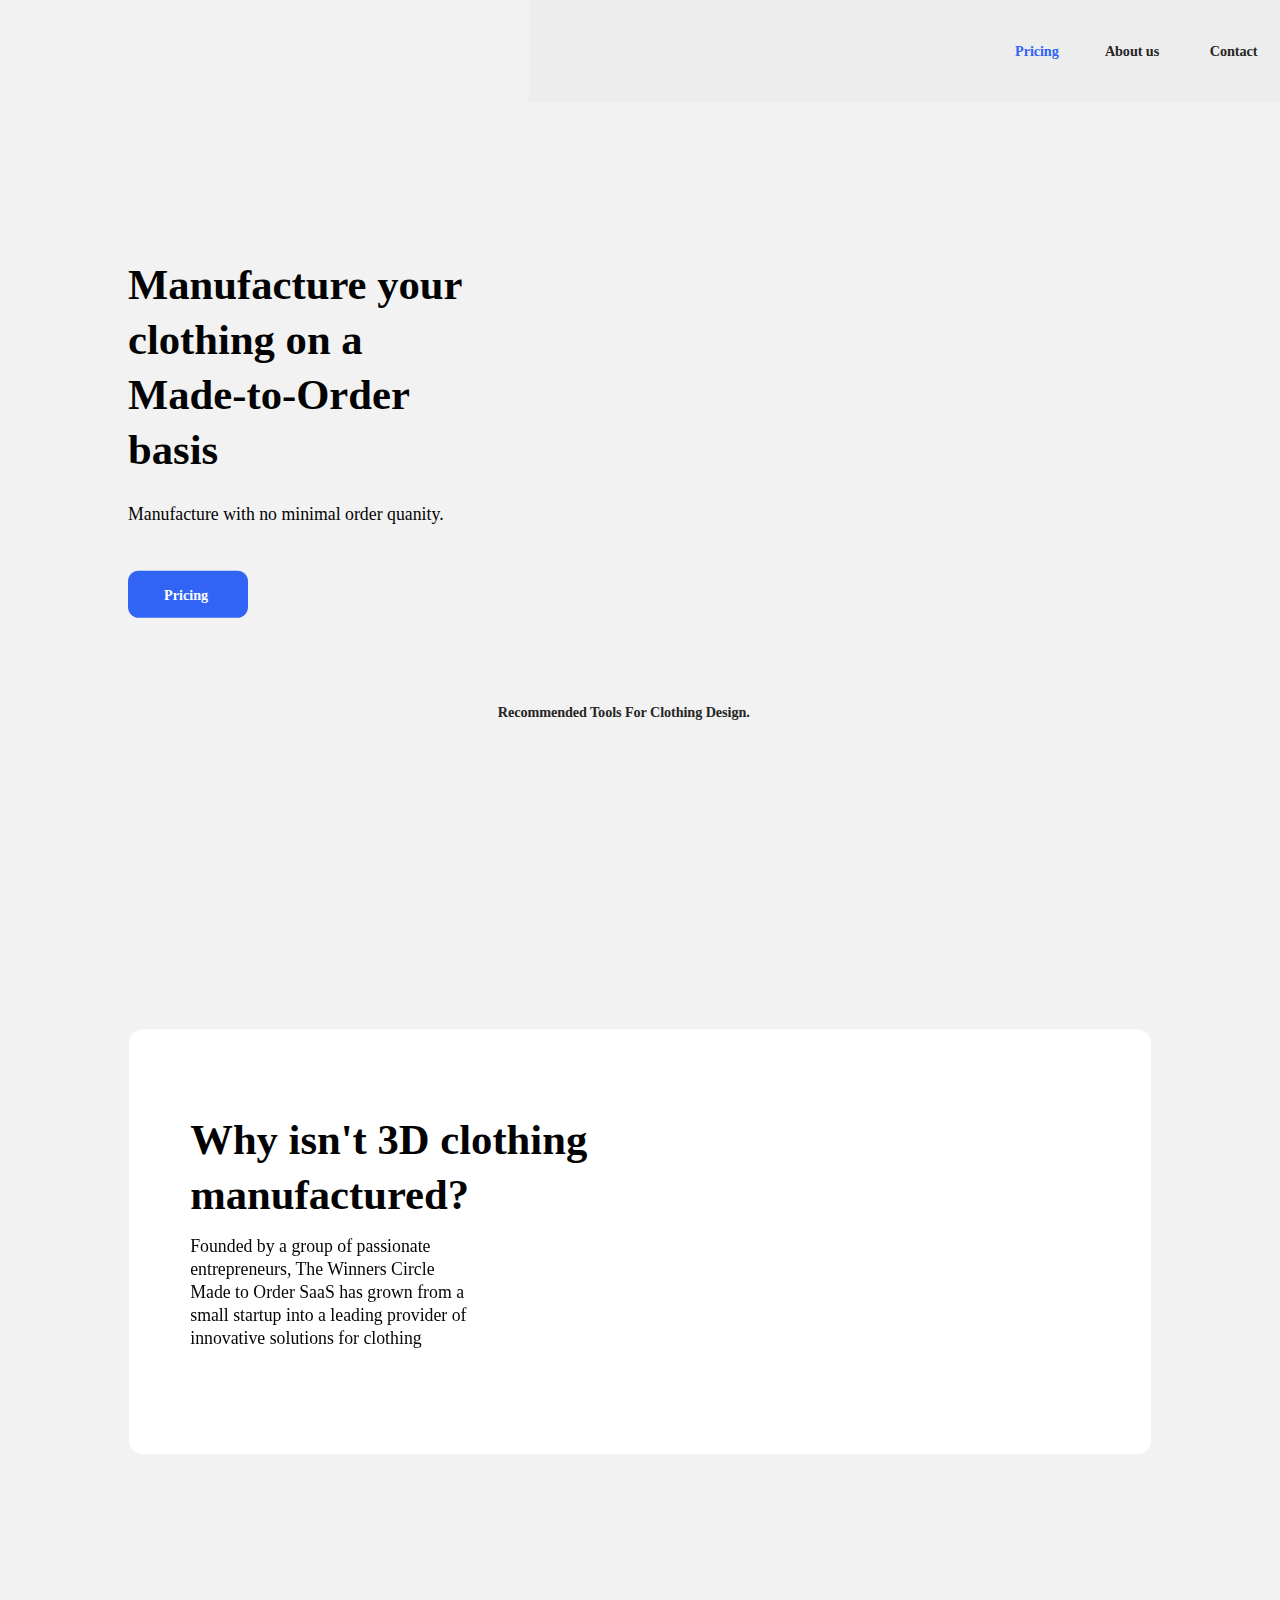
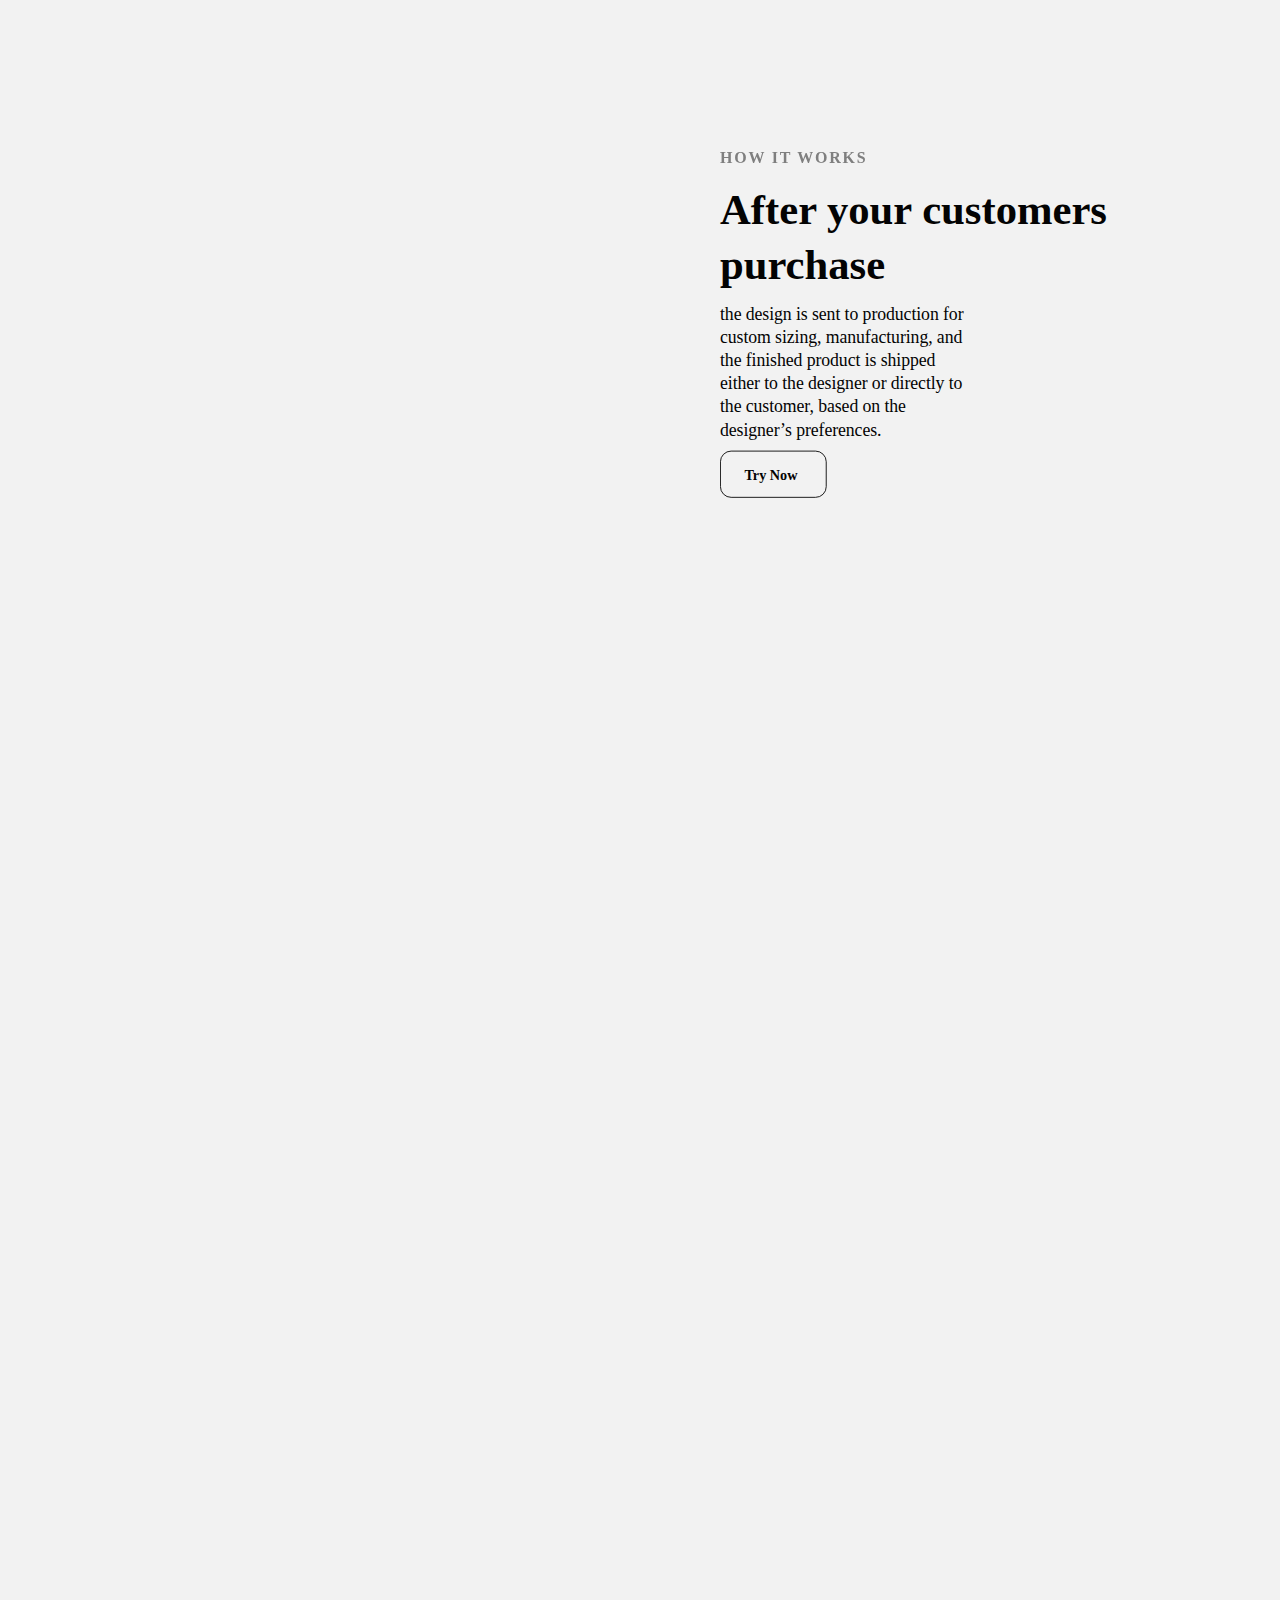
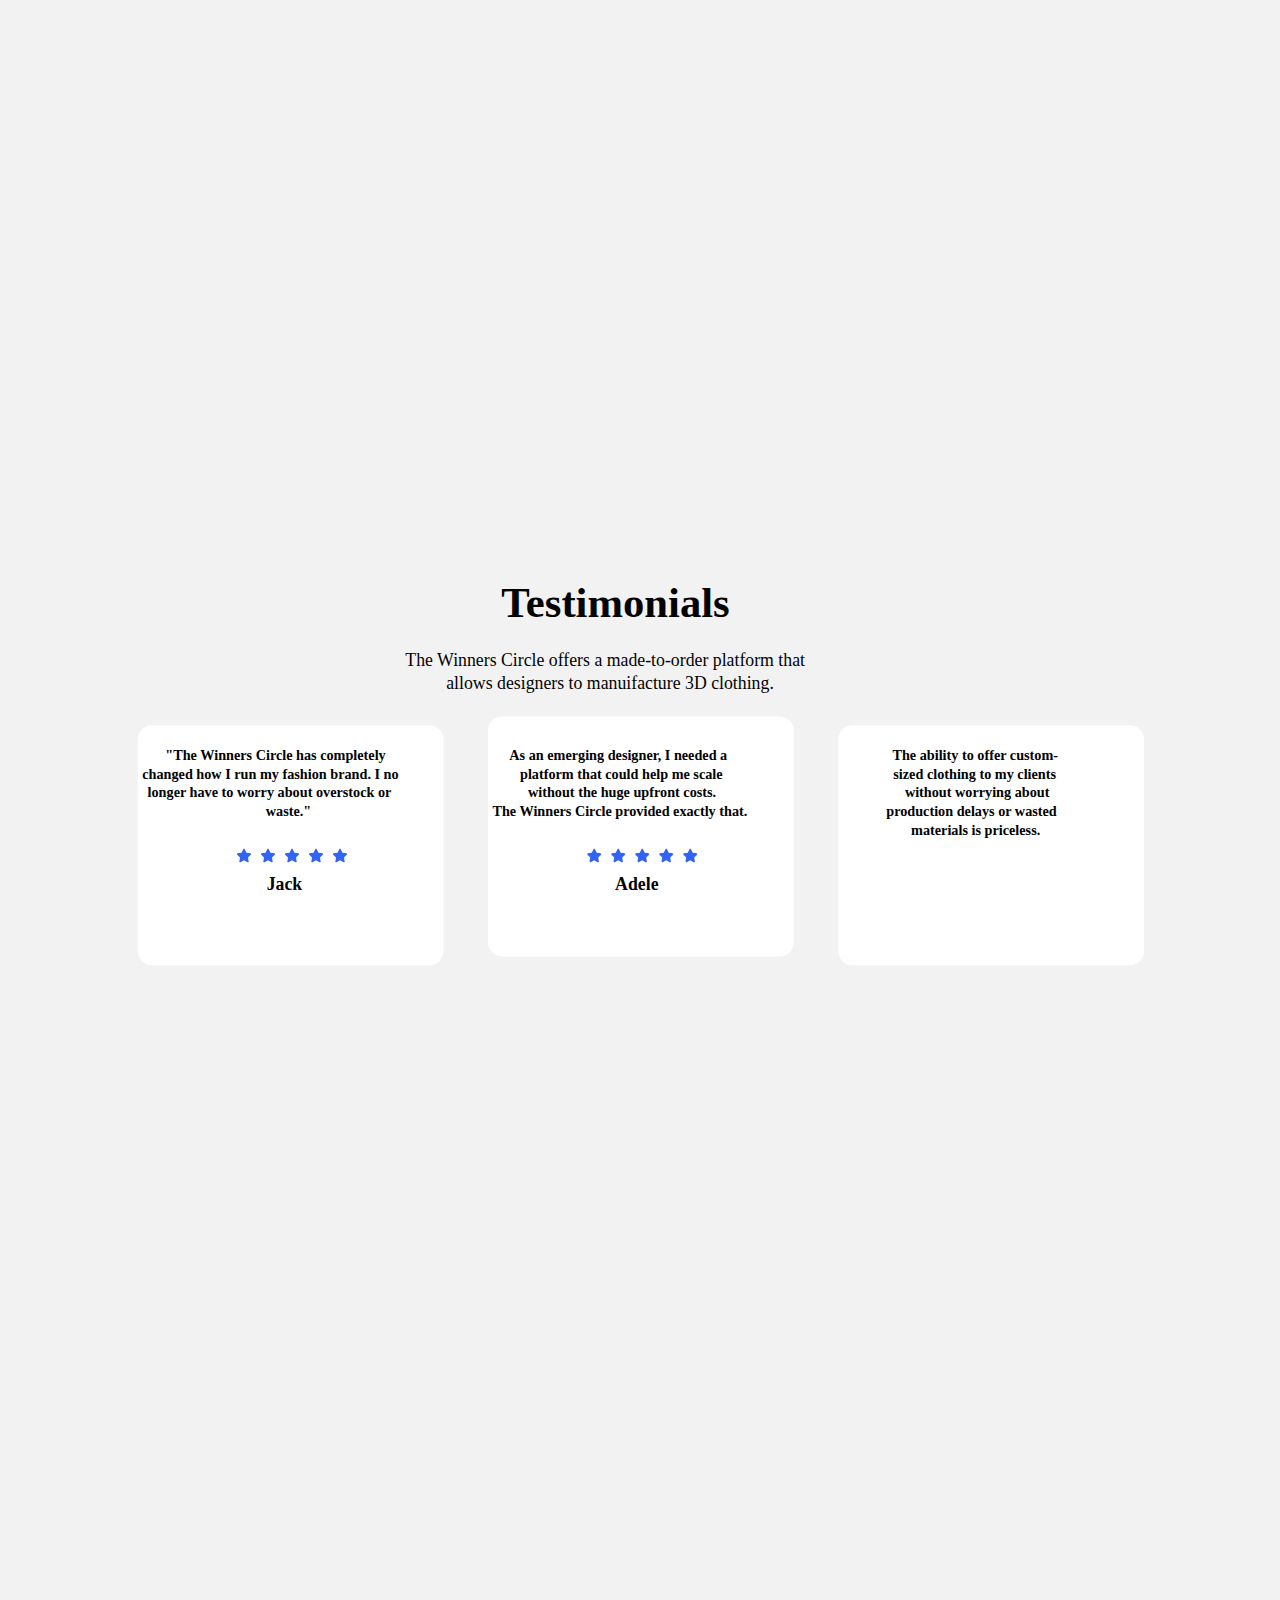
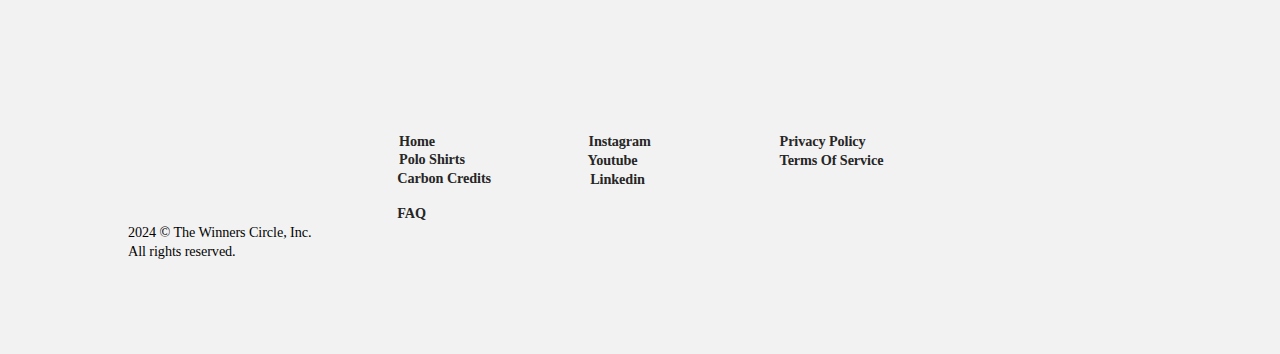
==== commit 464ac00f: "Add files via upload" ====
--- a/Index.html
+++ b/Index.html
@@ -83,6 +83,185 @@
                   <tspan>Try Now</tspan>
                 </text>
               </g>
+              <g opacity="100%">
+                <rect x="595" y="0" width="1440" height="115" fill="#ededed" filter="url(#filter_dshadow_0_0_0_00000014)"></rect>
+              </g>
+              <g opacity="100%">
+                <text x="1141" y="63.5" font-family="Inter" font-size="16" fill="#3164f4" letter-spacing="-0.1" font-weight="600" font-style="normal">
+                  <tspan x="1142">Pricing</tspan>
+                </text>
+              </g>
+              <g opacity="100%">
+                <text x="1241" y="63.5" font-family="Inter" font-size="16" fill="#262626" letter-spacing="-0.1" font-weight="600" font-style="normal">
+                  <tspan x="1243">About us</tspan>
+                </text>
+              </g>
+              <g opacity="100%">
+                <text x="1359" y="63.5" font-family="Inter" font-size="16" fill="#262626" letter-spacing="-0.1" font-weight="600" font-style="normal">
+                  <tspan x="1361">Contact</tspan>
+                </text>
+              </g>
+              <g opacity="100%">
+                <text x="447" y="5605.5" font-family="Inter" font-size="16" fill="#262626" letter-spacing="-0.1" font-weight="600" font-style="normal">Carbon Credits</text>
+              </g>
+              <g opacity="100%">
+                <text x="449" y="5584.5" font-family="Inter" font-size="16" fill="#262626" letter-spacing="-0.1" font-weight="600" font-style="normal">Polo Shirts</text>
+              </g>
+              <g opacity="100%">
+                <text x="447" y="5645.5" font-family="Inter" font-size="16" fill="#262626" letter-spacing="-0.1" font-weight="600" font-style="normal">FAQ</text>
+              </g>
+              <g opacity="100%">
+                <text x="449" y="5564.5" font-family="Inter" font-size="16" fill="#262626" letter-spacing="-0.1" font-weight="600" font-style="normal">Home</text>
+              </g>
+              <g opacity="100%">
+                <text x="662" y="5564.5" font-family="Inter" font-size="16" fill="#262626" letter-spacing="-0.1" font-weight="600" font-style="normal">Instagram</text>
+              </g>
+              <g opacity="100%">
+                <text x="661" y="5585.5" font-family="Inter" font-size="16" fill="#262626" letter-spacing="-0.1" font-weight="600" font-style="normal">Youtube</text>
+              </g>
+              <g opacity="100%">
+                <text x="664" y="5606.5" font-family="Inter" font-size="16" fill="#262626" letter-spacing="-0.1" font-weight="600" font-style="normal">Linkedin</text>
+              </g>
+              <g opacity="100%">
+                <text x="877" y="5585.5" font-family="Inter" font-size="16" fill="#262626" letter-spacing="-0.1" font-weight="600" font-style="normal">Terms Of Service</text>
+              </g>
+              <g opacity="100%">
+                <text x="877" y="5564.5" font-family="Inter" font-size="16" fill="#262626" letter-spacing="-0.1" font-weight="600" font-style="normal">Privacy Policy</text>
+              </g>
+              <g opacity="100%">
+                <text x="144" y="5666.5" font-family="Inter" font-size="16" fill="#030303" letter-spacing="-0.1" font-weight="normal" font-style="normal">2024 © The Winners Circle, Inc.</text>
+                <text x="144" y="5687.5" font-family="Inter" font-size="16" fill="#030303" letter-spacing="-0.1" font-weight="normal" font-style="normal">All rights reserved.</text>
+              </g>
+              <g opacity="100%">
+                <rect x="169" y="1189" width="1103" height="466" fill="#f2f2f2" rx="16" filter="url(#filter_dshadow_24_0_4_3333331a)"></rect>
+              </g>
+              <g opacity="100%">
+                <rect x="145" y="1158" width="1150" height="478" fill="#fff" rx="16" filter="url(#filter_dshadow_32_0_4_3333331a)"></rect>
+              </g>
+              <g opacity="100%">
+                <text x="214" y="1298.5" font-family="Poppins" font-size="48" fill="#030303" letter-spacing="0" font-weight="600" font-style="normal">Why isn&apos;t 3D clothing</text>
+                <text x="214" y="1360.5" font-family="Poppins" font-size="48" fill="#030303" letter-spacing="0" font-weight="600" font-style="normal">manufactured?</text>
+              </g>
+              <g opacity="100%" mask="url(#mask_876t9fwu5g)">
+                <text x="214" y="1408" font-family="Inter" font-size="20" fill="#030303" letter-spacing="0" font-weight="normal" font-style="normal">Founded by a group of passionate</text>
+                <text x="214" y="1434" font-family="Inter" font-size="20" fill="#030303" letter-spacing="0" font-weight="normal" font-style="normal">entrepreneurs, The Winners Circle</text>
+                <text x="214" y="1460" font-family="Inter" font-size="20" fill="#030303" letter-spacing="0" font-weight="normal" font-style="normal">Made to Order SaaS has grown from a</text>
+                <text x="214" y="1486" font-family="Inter" font-size="20" fill="#030303" letter-spacing="0" font-weight="normal" font-style="normal">small startup into a leading provider of</text>
+                <text x="214" y="1512" font-family="Inter" font-size="20" fill="#030303" letter-spacing="0" font-weight="normal" font-style="normal">innovative solutions for clothing</text>
+                <text x="214" y="1538" font-family="Inter" font-size="20" fill="#030303" letter-spacing="0" font-weight="normal" font-style="normal">brands.</text>
+                <defs>
+                  <mask id="mask_876t9fwu5g">
+                    <rect x="214" y="1388" width="381" height="130" fill="white"></rect>
+                  </mask>
+                </defs>
+              </g>
+              <g opacity="100%">
+                <text x="331" y="4294.5" font-family="Poppins" font-size="48" fill="#030303" letter-spacing="0" font-weight="600" font-style="normal">
+                  <tspan x="564">Testimonials</tspan>
+                </text>
+              </g>
+              <g opacity="100%">
+                <text x="450" y="4349" font-family="Inter" font-size="20" fill="#030303" letter-spacing="0" font-weight="normal" font-style="normal">
+                  <tspan x="456">The Winners Circle offers a made-to-order platform that</tspan>
+                </text>
+                <text x="450" y="4375" font-family="Inter" font-size="20" fill="#030303" letter-spacing="0" font-weight="normal" font-style="normal">
+                  <tspan x="502">allows designers to manuifacture 3D clothing.</tspan>
+                </text>
+              </g>
+              <g opacity="100%">
+                <rect x="549" y="4406" width="344" height="270" fill="#fff" rx="16" filter="url(#filter_dshadow_0_0_0_00000014)"></rect>
+              </g>
+              <g opacity="100%">
+                <text x="531" y="4455" font-family="Poppins" font-size="16" fill="#030303" letter-spacing="0" font-weight="600" font-style="normal">
+                  <tspan x="573">As an emerging designer, I needed a</tspan>
+                </text>
+                <text x="531" y="4476" font-family="Poppins" font-size="16" fill="#030303" letter-spacing="0" font-weight="600" font-style="normal">
+                  <tspan x="585">platform that could help me scale</tspan>
+                </text>
+                <text x="531" y="4497" font-family="Poppins" font-size="16" fill="#030303" letter-spacing="0" font-weight="600" font-style="normal">
+                  <tspan x="594">without the huge upfront costs.</tspan>
+                </text>
+                <text x="531" y="4518" font-family="Poppins" font-size="16" fill="#030303" letter-spacing="0" font-weight="600" font-style="normal">
+                  <tspan x="554">The Winners Circle provided exactly that.</tspan>
+                </text>
+              </g>
+              <svg xmlns="http://www.w3.org/2000/svg" viewBox="0 0 576 512" width="17" height="17" fill="#3164f4" x="660" y="4554" opacity="100%">
+                <path d="M259.3 17.8L194 150.2 47.9 171.5c-26.2 3.8-36.7 36.1-17.7 54.6l105.7 103-25 145.5c-4.5 26.3 23.2 46 46.4 33.7L288 439.6l130.7 68.7c23.2 12.2 50.9-7.4 46.4-33.7l-25-145.5 105.7-103c19-18.5 8.5-50.8-17.7-54.6L382 150.2 316.7 17.8c-11.7-23.6-45.6-23.9-57.4 0z"></path>
+              </svg>
+              <svg xmlns="http://www.w3.org/2000/svg" viewBox="0 0 576 512" width="17" height="17" fill="#3164f4" x="687" y="4554" opacity="100%">
+                <path d="M259.3 17.8L194 150.2 47.9 171.5c-26.2 3.8-36.7 36.1-17.7 54.6l105.7 103-25 145.5c-4.5 26.3 23.2 46 46.4 33.7L288 439.6l130.7 68.7c23.2 12.2 50.9-7.4 46.4-33.7l-25-145.5 105.7-103c19-18.5 8.5-50.8-17.7-54.6L382 150.2 316.7 17.8c-11.7-23.6-45.6-23.9-57.4 0z"></path>
+              </svg>
+              <svg xmlns="http://www.w3.org/2000/svg" viewBox="0 0 576 512" width="17" height="17" fill="#3164f4" x="714" y="4554" opacity="100%">
+                <path d="M259.3 17.8L194 150.2 47.9 171.5c-26.2 3.8-36.7 36.1-17.7 54.6l105.7 103-25 145.5c-4.5 26.3 23.2 46 46.4 33.7L288 439.6l130.7 68.7c23.2 12.2 50.9-7.4 46.4-33.7l-25-145.5 105.7-103c19-18.5 8.5-50.8-17.7-54.6L382 150.2 316.7 17.8c-11.7-23.6-45.6-23.9-57.4 0z"></path>
+              </svg>
+              <svg xmlns="http://www.w3.org/2000/svg" viewBox="0 0 576 512" width="17" height="17" fill="#3164f4" x="741" y="4554" opacity="100%">
+                <path d="M259.3 17.8L194 150.2 47.9 171.5c-26.2 3.8-36.7 36.1-17.7 54.6l105.7 103-25 145.5c-4.5 26.3 23.2 46 46.4 33.7L288 439.6l130.7 68.7c23.2 12.2 50.9-7.4 46.4-33.7l-25-145.5 105.7-103c19-18.5 8.5-50.8-17.7-54.6L382 150.2 316.7 17.8c-11.7-23.6-45.6-23.9-57.4 0z"></path>
+              </svg>
+              <svg xmlns="http://www.w3.org/2000/svg" viewBox="0 0 576 512" width="17" height="17" fill="#3164f4" x="768" y="4554" opacity="100%">
+                <path d="M259.3 17.8L194 150.2 47.9 171.5c-26.2 3.8-36.7 36.1-17.7 54.6l105.7 103-25 145.5c-4.5 26.3 23.2 46 46.4 33.7L288 439.6l130.7 68.7c23.2 12.2 50.9-7.4 46.4-33.7l-25-145.5 105.7-103c19-18.5 8.5-50.8-17.7-54.6L382 150.2 316.7 17.8c-11.7-23.6-45.6-23.9-57.4 0z"></path>
+              </svg>
+              <g opacity="100%">
+                <text x="649" y="4601" font-family="Poppins" font-size="20" fill="#030303" letter-spacing="0" font-weight="600" font-style="normal">
+                  <tspan x="692">Adele</tspan>
+                </text>
+              </g>
+              <g opacity="100%">
+                <rect x="155" y="4416" width="344" height="270" fill="#fff" rx="16" filter="url(#filter_dshadow_0_0_0_00000014)"></rect>
+              </g>
+              <g opacity="100%">
+                <text x="156" y="4455" font-family="Poppins" font-size="16" fill="#030303" letter-spacing="0" font-weight="600" font-style="normal">
+                  <tspan x="186">&quot;The Winners Circle has completely</tspan>
+                </text>
+                <text x="156" y="4476" font-family="Poppins" font-size="16" fill="#030303" letter-spacing="0" font-weight="600" font-style="normal">
+                  <tspan x="160">changed how I run my fashion brand. I no</tspan>
+                </text>
+                <text x="156" y="4497" font-family="Poppins" font-size="16" fill="#030303" letter-spacing="0" font-weight="600" font-style="normal">
+                  <tspan x="166">longer have to worry about overstock or</tspan>
+                </text>
+                <text x="156" y="4518" font-family="Poppins" font-size="16" fill="#030303" letter-spacing="0" font-weight="600" font-style="normal">
+                  <tspan x="299">waste.&quot;</tspan>
+                </text>
+              </g>
+              <svg xmlns="http://www.w3.org/2000/svg" viewBox="0 0 576 512" width="17" height="17" fill="#3164f4" x="266" y="4554" opacity="100%">
+                <path d="M259.3 17.8L194 150.2 47.9 171.5c-26.2 3.8-36.7 36.1-17.7 54.6l105.7 103-25 145.5c-4.5 26.3 23.2 46 46.4 33.7L288 439.6l130.7 68.7c23.2 12.2 50.9-7.4 46.4-33.7l-25-145.5 105.7-103c19-18.5 8.5-50.8-17.7-54.6L382 150.2 316.7 17.8c-11.7-23.6-45.6-23.9-57.4 0z"></path>
+              </svg>
+              <svg xmlns="http://www.w3.org/2000/svg" viewBox="0 0 576 512" width="17" height="17" fill="#3164f4" x="293" y="4554" opacity="100%">
+                <path d="M259.3 17.8L194 150.2 47.9 171.5c-26.2 3.8-36.7 36.1-17.7 54.6l105.7 103-25 145.5c-4.5 26.3 23.2 46 46.4 33.7L288 439.6l130.7 68.7c23.2 12.2 50.9-7.4 46.4-33.7l-25-145.5 105.7-103c19-18.5 8.5-50.8-17.7-54.6L382 150.2 316.7 17.8c-11.7-23.6-45.6-23.9-57.4 0z"></path>
+              </svg>
+              <svg xmlns="http://www.w3.org/2000/svg" viewBox="0 0 576 512" width="17" height="17" fill="#3164f4" x="320" y="4554" opacity="100%">
+                <path d="M259.3 17.8L194 150.2 47.9 171.5c-26.2 3.8-36.7 36.1-17.7 54.6l105.7 103-25 145.5c-4.5 26.3 23.2 46 46.4 33.7L288 439.6l130.7 68.7c23.2 12.2 50.9-7.4 46.4-33.7l-25-145.5 105.7-103c19-18.5 8.5-50.8-17.7-54.6L382 150.2 316.7 17.8c-11.7-23.6-45.6-23.9-57.4 0z"></path>
+              </svg>
+              <svg xmlns="http://www.w3.org/2000/svg" viewBox="0 0 576 512" width="17" height="17" fill="#3164f4" x="347" y="4554" opacity="100%">
+                <path d="M259.3 17.8L194 150.2 47.9 171.5c-26.2 3.8-36.7 36.1-17.7 54.6l105.7 103-25 145.5c-4.5 26.3 23.2 46 46.4 33.7L288 439.6l130.7 68.7c23.2 12.2 50.9-7.4 46.4-33.7l-25-145.5 105.7-103c19-18.5 8.5-50.8-17.7-54.6L382 150.2 316.7 17.8c-11.7-23.6-45.6-23.9-57.4 0z"></path>
+              </svg>
+              <svg xmlns="http://www.w3.org/2000/svg" viewBox="0 0 576 512" width="17" height="17" fill="#3164f4" x="374" y="4554" opacity="100%">
+                <path d="M259.3 17.8L194 150.2 47.9 171.5c-26.2 3.8-36.7 36.1-17.7 54.6l105.7 103-25 145.5c-4.5 26.3 23.2 46 46.4 33.7L288 439.6l130.7 68.7c23.2 12.2 50.9-7.4 46.4-33.7l-25-145.5 105.7-103c19-18.5 8.5-50.8-17.7-54.6L382 150.2 316.7 17.8c-11.7-23.6-45.6-23.9-57.4 0z"></path>
+              </svg>
+              <g opacity="100%">
+                <text x="255" y="4601" font-family="Poppins" font-size="20" fill="#030303" letter-spacing="0" font-weight="600" font-style="normal">
+                  <tspan x="300">Jack</tspan>
+                </text>
+              </g>
+              <g opacity="100%">
+                <rect x="943" y="4416" width="344" height="270" fill="#fff" rx="16" filter="url(#filter_dshadow_0_0_0_00000014)"></rect>
+              </g>
+              <g opacity="100%">
+                <text x="989" y="4455" font-family="Poppins" font-size="16" fill="#030303" letter-spacing="0" font-weight="600" font-style="normal">
+                  <tspan x="1004">The ability to offer custom-</tspan>
+                </text>
+                <text x="989" y="4476" font-family="Poppins" font-size="16" fill="#030303" letter-spacing="0" font-weight="600" font-style="normal">
+                  <tspan x="1005">sized clothing to my clients</tspan>
+                </text>
+                <text x="989" y="4497" font-family="Poppins" font-size="16" fill="#030303" letter-spacing="0" font-weight="600" font-style="normal">
+                  <tspan x="1018">without worrying about</tspan>
+                </text>
+                <text x="989" y="4518" font-family="Poppins" font-size="16" fill="#030303" letter-spacing="0" font-weight="600" font-style="normal">
+                  <tspan x="997">production delays or wasted</tspan>
+                </text>
+                <text x="989" y="4539" font-family="Poppins" font-size="16" fill="#030303" letter-spacing="0" font-weight="600" font-style="normal">
+                  <tspan x="1025">materials is priceless.</tspan>
+                </text>
+              </g>
         </svg>
     </div>
 
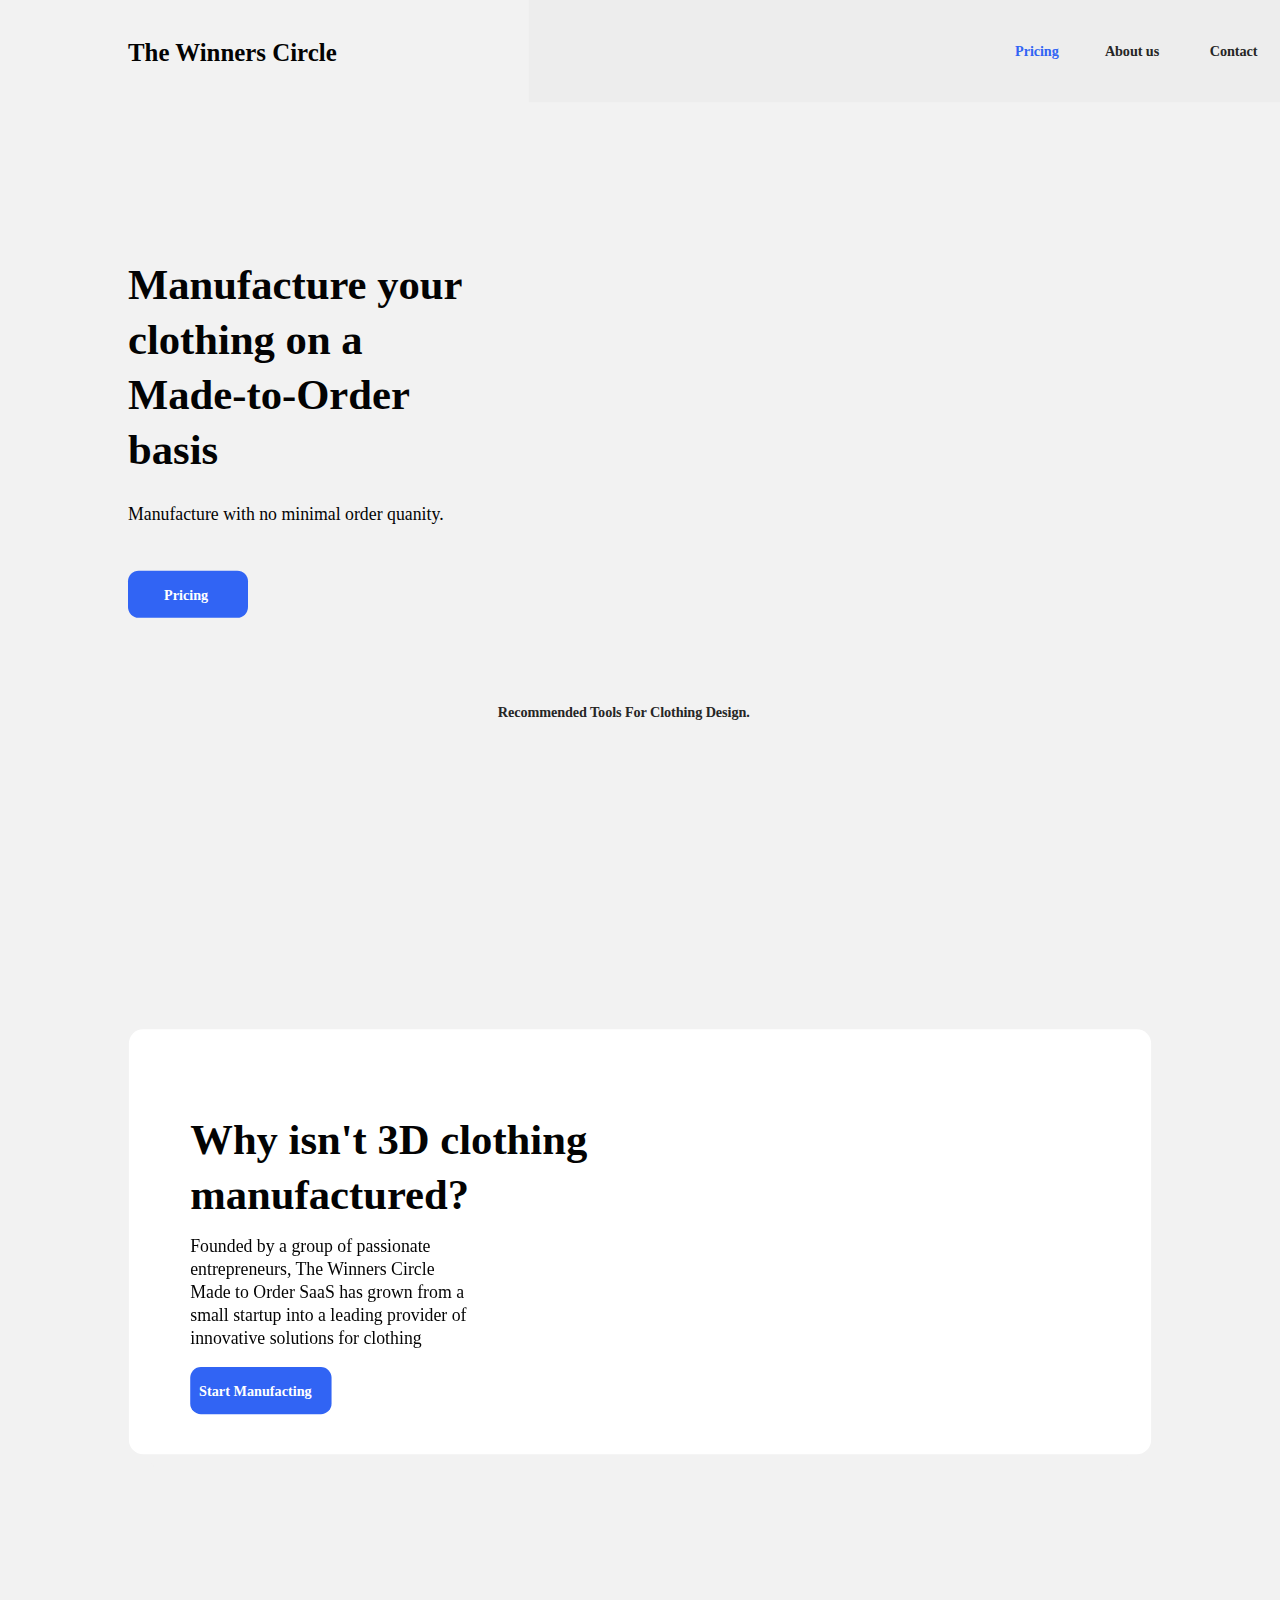
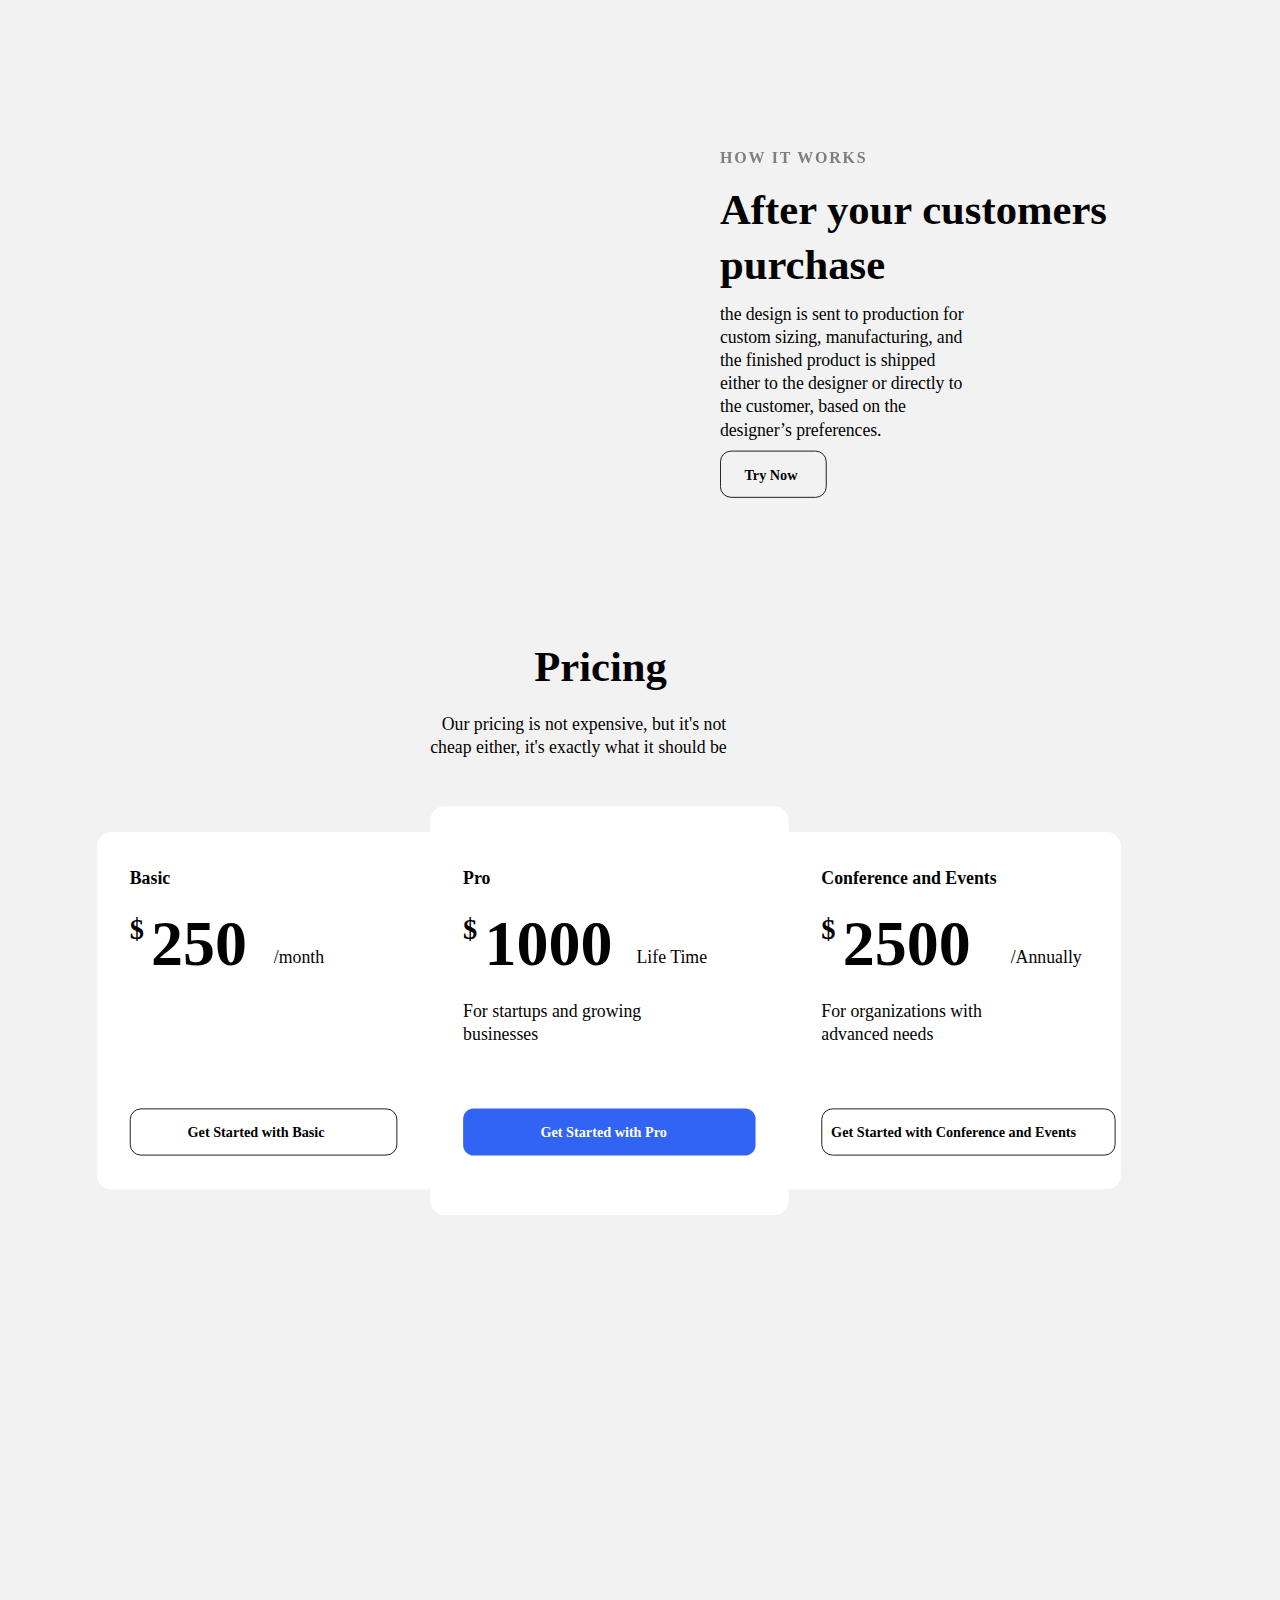
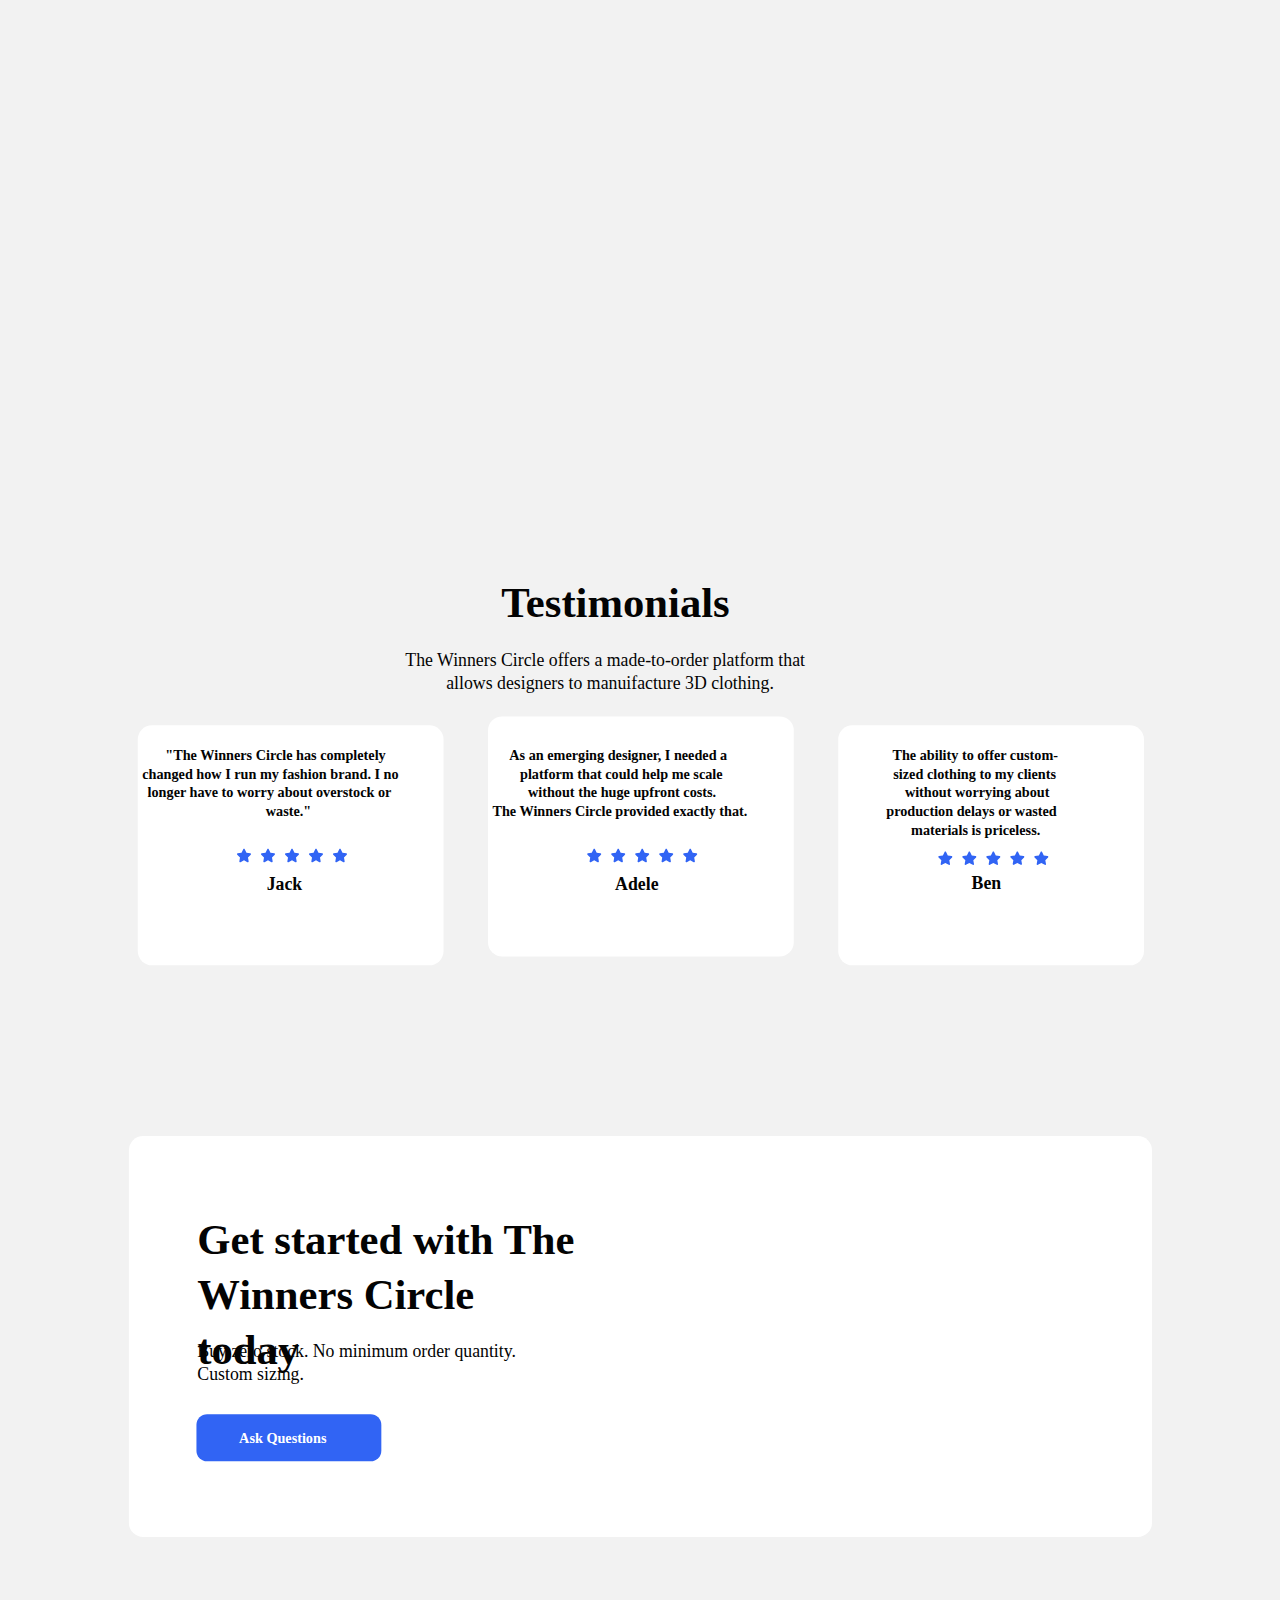
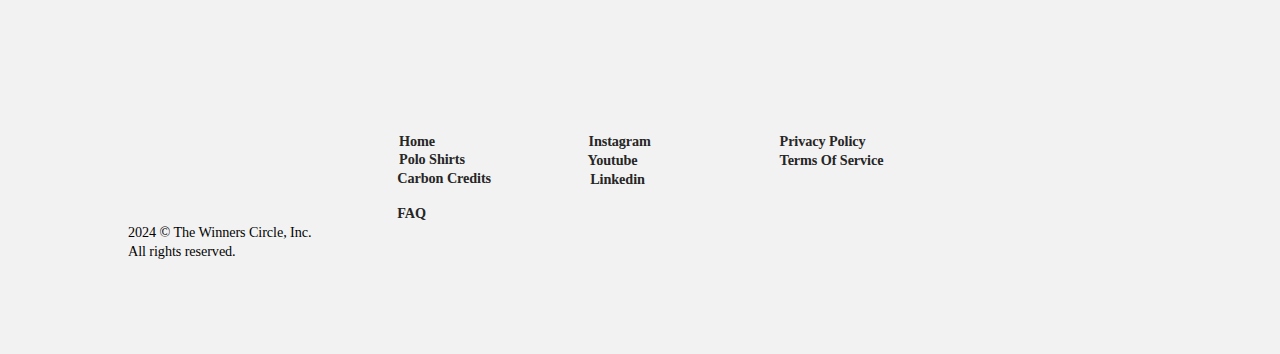
==== commit 9cbf639c: "Add files via upload" ====
--- a/Index.html
+++ b/Index.html
@@ -262,6 +262,135 @@
                   <tspan x="1025">materials is priceless.</tspan>
                 </text>
               </g>
+              <svg xmlns="http://www.w3.org/2000/svg" viewBox="0 0 576 512" width="17" height="17" fill="#3164f4" x="1055" y="4557" opacity="100%">
+                <path d="M259.3 17.8L194 150.2 47.9 171.5c-26.2 3.8-36.7 36.1-17.7 54.6l105.7 103-25 145.5c-4.5 26.3 23.2 46 46.4 33.7L288 439.6l130.7 68.7c23.2 12.2 50.9-7.4 46.4-33.7l-25-145.5 105.7-103c19-18.5 8.5-50.8-17.7-54.6L382 150.2 316.7 17.8c-11.7-23.6-45.6-23.9-57.4 0z"></path>
+              </svg>
+              <svg xmlns="http://www.w3.org/2000/svg" viewBox="0 0 576 512" width="17" height="17" fill="#3164f4" x="1082" y="4557" opacity="100%">
+                <path d="M259.3 17.8L194 150.2 47.9 171.5c-26.2 3.8-36.7 36.1-17.7 54.6l105.7 103-25 145.5c-4.5 26.3 23.2 46 46.4 33.7L288 439.6l130.7 68.7c23.2 12.2 50.9-7.4 46.4-33.7l-25-145.5 105.7-103c19-18.5 8.5-50.8-17.7-54.6L382 150.2 316.7 17.8c-11.7-23.6-45.6-23.9-57.4 0z"></path>
+              </svg>
+              <svg xmlns="http://www.w3.org/2000/svg" viewBox="0 0 576 512" width="17" height="17" fill="#3164f4" x="1109" y="4557" opacity="100%">
+                <path d="M259.3 17.8L194 150.2 47.9 171.5c-26.2 3.8-36.7 36.1-17.7 54.6l105.7 103-25 145.5c-4.5 26.3 23.2 46 46.4 33.7L288 439.6l130.7 68.7c23.2 12.2 50.9-7.4 46.4-33.7l-25-145.5 105.7-103c19-18.5 8.5-50.8-17.7-54.6L382 150.2 316.7 17.8c-11.7-23.6-45.6-23.9-57.4 0z"></path>
+              </svg>
+              <svg xmlns="http://www.w3.org/2000/svg" viewBox="0 0 576 512" width="17" height="17" fill="#3164f4" x="1136" y="4557" opacity="100%">
+                <path d="M259.3 17.8L194 150.2 47.9 171.5c-26.2 3.8-36.7 36.1-17.7 54.6l105.7 103-25 145.5c-4.5 26.3 23.2 46 46.4 33.7L288 439.6l130.7 68.7c23.2 12.2 50.9-7.4 46.4-33.7l-25-145.5 105.7-103c19-18.5 8.5-50.8-17.7-54.6L382 150.2 316.7 17.8c-11.7-23.6-45.6-23.9-57.4 0z"></path>
+              </svg>
+              <svg xmlns="http://www.w3.org/2000/svg" viewBox="0 0 576 512" width="17" height="17" fill="#3164f4" x="1163" y="4557" opacity="100%">
+                <path d="M259.3 17.8L194 150.2 47.9 171.5c-26.2 3.8-36.7 36.1-17.7 54.6l105.7 103-25 145.5c-4.5 26.3 23.2 46 46.4 33.7L288 439.6l130.7 68.7c23.2 12.2 50.9-7.4 46.4-33.7l-25-145.5 105.7-103c19-18.5 8.5-50.8-17.7-54.6L382 150.2 316.7 17.8c-11.7-23.6-45.6-23.9-57.4 0z"></path>
+              </svg>
+              <g opacity="100%">
+                <text x="1043" y="4600" font-family="Poppins" font-size="20" fill="#030303" letter-spacing="0" font-weight="600" font-style="normal">
+                  <tspan x="1093">Ben</tspan>
+                </text>
+              </g>
+              <g opacity="100%">
+                <rect x="145" y="4878" width="1151" height="451" fill="#fff" rx="16" filter="url(#filter_dshadow_32_0_4_3333331a)"></rect>
+              </g>
+              <g opacity="100%">
+                <text x="222" y="5010.5" font-family="Poppins" font-size="48" fill="#030303" letter-spacing="0" font-weight="600" font-style="normal">Get started with The</text>
+                <text x="222" y="5072.5" font-family="Poppins" font-size="48" fill="#030303" letter-spacing="0" font-weight="600" font-style="normal">Winners Circle</text>
+                <text x="222" y="5134.5" font-family="Poppins" font-size="48" fill="#030303" letter-spacing="0" font-weight="600" font-style="normal">today</text>
+              </g>
+              <g opacity="100%">
+                <text x="222" y="5127" font-family="Inter" font-size="20" fill="#030303" letter-spacing="0" font-weight="normal" font-style="normal">Buy zero stock. No minimum order quantity.</text>
+                <text x="222" y="5153" font-family="Inter" font-size="20" fill="#030303" letter-spacing="0" font-weight="normal" font-style="normal">Custom sizing.</text>
+              </g>
+              <g opacity="100%">
+                <rect filter="url(#filter_dshadow_0_0_0_00000014)" x="221" y="5191" width="208" height="53" fill="#3164f4" rx="12"></rect>
+                <text x="269" y="5223.5" font-family="Inter" font-size="16" fill="#fff" letter-spacing="0" font-weight="600" font-style="normal">
+                  <tspan>Ask Questions</tspan>
+                </text>
+              </g>
+              <g opacity="100%">
+                <rect filter="url(#filter_dshadow_0_0_0_00000014)" x="214" y="1538" width="159" height="53" fill="#3164f4" rx="12"></rect>
+                <text x="224" y="1570.5" font-family="Inter" font-size="16" fill="#fff" letter-spacing="0" font-weight="600" font-style="normal">
+                  <tspan>Start Manufacting</tspan>
+                </text>
+              </g>
+              <g opacity="100%">
+                <text x="144" y="68.5" font-family="Poppins" font-size="28" fill="#030303" letter-spacing="0" font-weight="600" font-style="normal">The Winners Circle</text>
+              </g>
+              <g opacity="100%">
+                <text x="550" y="2566.5" font-family="Poppins" font-size="48" fill="#030303" letter-spacing="0" font-weight="600" font-style="normal">
+                  <tspan x="601">Pricing</tspan>
+                </text>
+              </g>
+              <g opacity="100%">
+                <text x="479" y="2621" font-family="Inter" font-size="20" fill="#030303" letter-spacing="0" font-weight="normal" font-style="normal">
+                  <tspan x="497">Our pricing is not expensive, but it&apos;s not</tspan>
+                </text>
+                <text x="479" y="2647" font-family="Inter" font-size="20" fill="#030303" letter-spacing="0" font-weight="normal" font-style="normal">
+                  <tspan x="484">cheap either, it&apos;s exactly what it should be</tspan>
+                </text>
+              </g>
+              <g opacity="100%">
+                <rect x="109" y="2736" width="1152" height="402" fill="#fff" rx="16" filter="url(#filter_dshadow_0_0_0_00000014)"></rect>
+              </g>
+              <g opacity="100%">
+                <rect x="484" y="2707" width="403" height="460" fill="#fff" rx="16" filter="url(#filter_dshadow_32_0_4_3333331a)"></rect>
+              </g>
+              <g opacity="100%">
+                <text x="146" y="2794" font-family="Poppins" font-size="20" fill="#030303" letter-spacing="0" font-weight="600" font-style="normal">Basic</text>
+              </g>
+              <g opacity="100%">
+                <text x="521" y="2794" font-family="Poppins" font-size="20" fill="#030303" letter-spacing="0" font-weight="600" font-style="normal">Pro</text>
+              </g>
+              <g opacity="100%">
+                <text x="924" y="2794" font-family="Poppins" font-size="20" fill="#030303" letter-spacing="0" font-weight="600" font-style="normal">Conference and Events</text>
+              </g>
+              <g opacity="100%">
+                <text x="170" y="2885.5" font-family="Poppins" font-size="72" fill="#030303" letter-spacing="0" font-weight="600" font-style="normal">250</text>
+              </g>
+              <g opacity="100%">
+                <text x="146" y="2856.5" font-family="Poppins" font-size="32" fill="#030303" letter-spacing="0" font-weight="600" font-style="normal">$</text>
+              </g>
+              <g opacity="100%">
+                <text x="545" y="2885.5" font-family="Poppins" font-size="72" fill="#030303" letter-spacing="0" font-weight="600" font-style="normal">1000</text>
+              </g>
+              <g opacity="100%">
+                <text x="521" y="2856.5" font-family="Poppins" font-size="32" fill="#030303" letter-spacing="0" font-weight="600" font-style="normal">$</text>
+              </g>
+              <g opacity="100%">
+                <text x="948" y="2885.5" font-family="Poppins" font-size="72" fill="#030303" letter-spacing="0" font-weight="600" font-style="normal">2500</text>
+              </g>
+              <g opacity="100%">
+                <text x="924" y="2856.5" font-family="Poppins" font-size="32" fill="#030303" letter-spacing="0" font-weight="600" font-style="normal">$</text>
+              </g>
+              <g opacity="100%">
+                <text x="308" y="2883" font-family="Inter" font-size="20" fill="#030303" letter-spacing="0" font-weight="normal" font-style="normal">/month</text>
+              </g>
+              <g opacity="100%">
+                <text x="716" y="2883" font-family="Inter" font-size="20" fill="#030303" letter-spacing="0" font-weight="normal" font-style="normal">Life Time</text>
+              </g>
+              <g opacity="100%">
+                <text x="1137" y="2883" font-family="Inter" font-size="20" fill="#030303" letter-spacing="0" font-weight="normal" font-style="normal">/Annually</text>
+              </g>
+              <g opacity="100%">
+                <rect filter="url(#filter_dshadow_0_0_0_00000014)" x="521" y="3047" width="329" height="53" fill="#3164f4" rx="12"></rect>
+                <text x="608" y="3079.5" font-family="Inter" font-size="16" fill="#fff" letter-spacing="0" font-weight="600" font-style="normal">
+                  <tspan>Get Started with Pro</tspan>
+                </text>
+              </g>
+              <g opacity="100%">
+                <rect filter="url(#filter_dshadow_0_0_0_00000014)" x="146.5" y="3047.5" width="300" height="52" fill="rgba(49,100,244,0)" stroke="#030303" stroke-width="1" rx="12"></rect>
+                <text x="211" y="3079.5" font-family="Inter" font-size="16" fill="#030303" letter-spacing="0" font-weight="600" font-style="normal">
+                  <tspan>Get Started with Basic</tspan>
+                </text>
+              </g>
+              <g opacity="100%">
+                <rect filter="url(#filter_dshadow_0_0_0_00000014)" x="924.5" y="3047.5" width="330" height="52" fill="rgba(49,100,244,0)" stroke="#030303" stroke-width="1" rx="12"></rect>
+                <text x="935" y="3079.5" font-family="Inter" font-size="16" fill="#030303" letter-spacing="0" font-weight="600" font-style="normal">
+                  <tspan>Get Started with Conference and Events</tspan>
+                </text>
+              </g>
+              <g opacity="100%">
+                <text x="521" y="2944" font-family="Inter" font-size="20" fill="#030303" letter-spacing="0" font-weight="normal" font-style="normal">For startups and growing</text>
+                <text x="521" y="2970" font-family="Inter" font-size="20" fill="#030303" letter-spacing="0" font-weight="normal" font-style="normal">businesses</text>
+              </g>
+              <g opacity="100%">
+                <text x="924" y="2944" font-family="Inter" font-size="20" fill="#030303" letter-spacing="0" font-weight="normal" font-style="normal">For organizations with</text>
+                <text x="924" y="2970" font-family="Inter" font-size="20" fill="#030303" letter-spacing="0" font-weight="normal" font-style="normal">advanced needs</text>
+              </g>
+            
         </svg>
     </div>
 
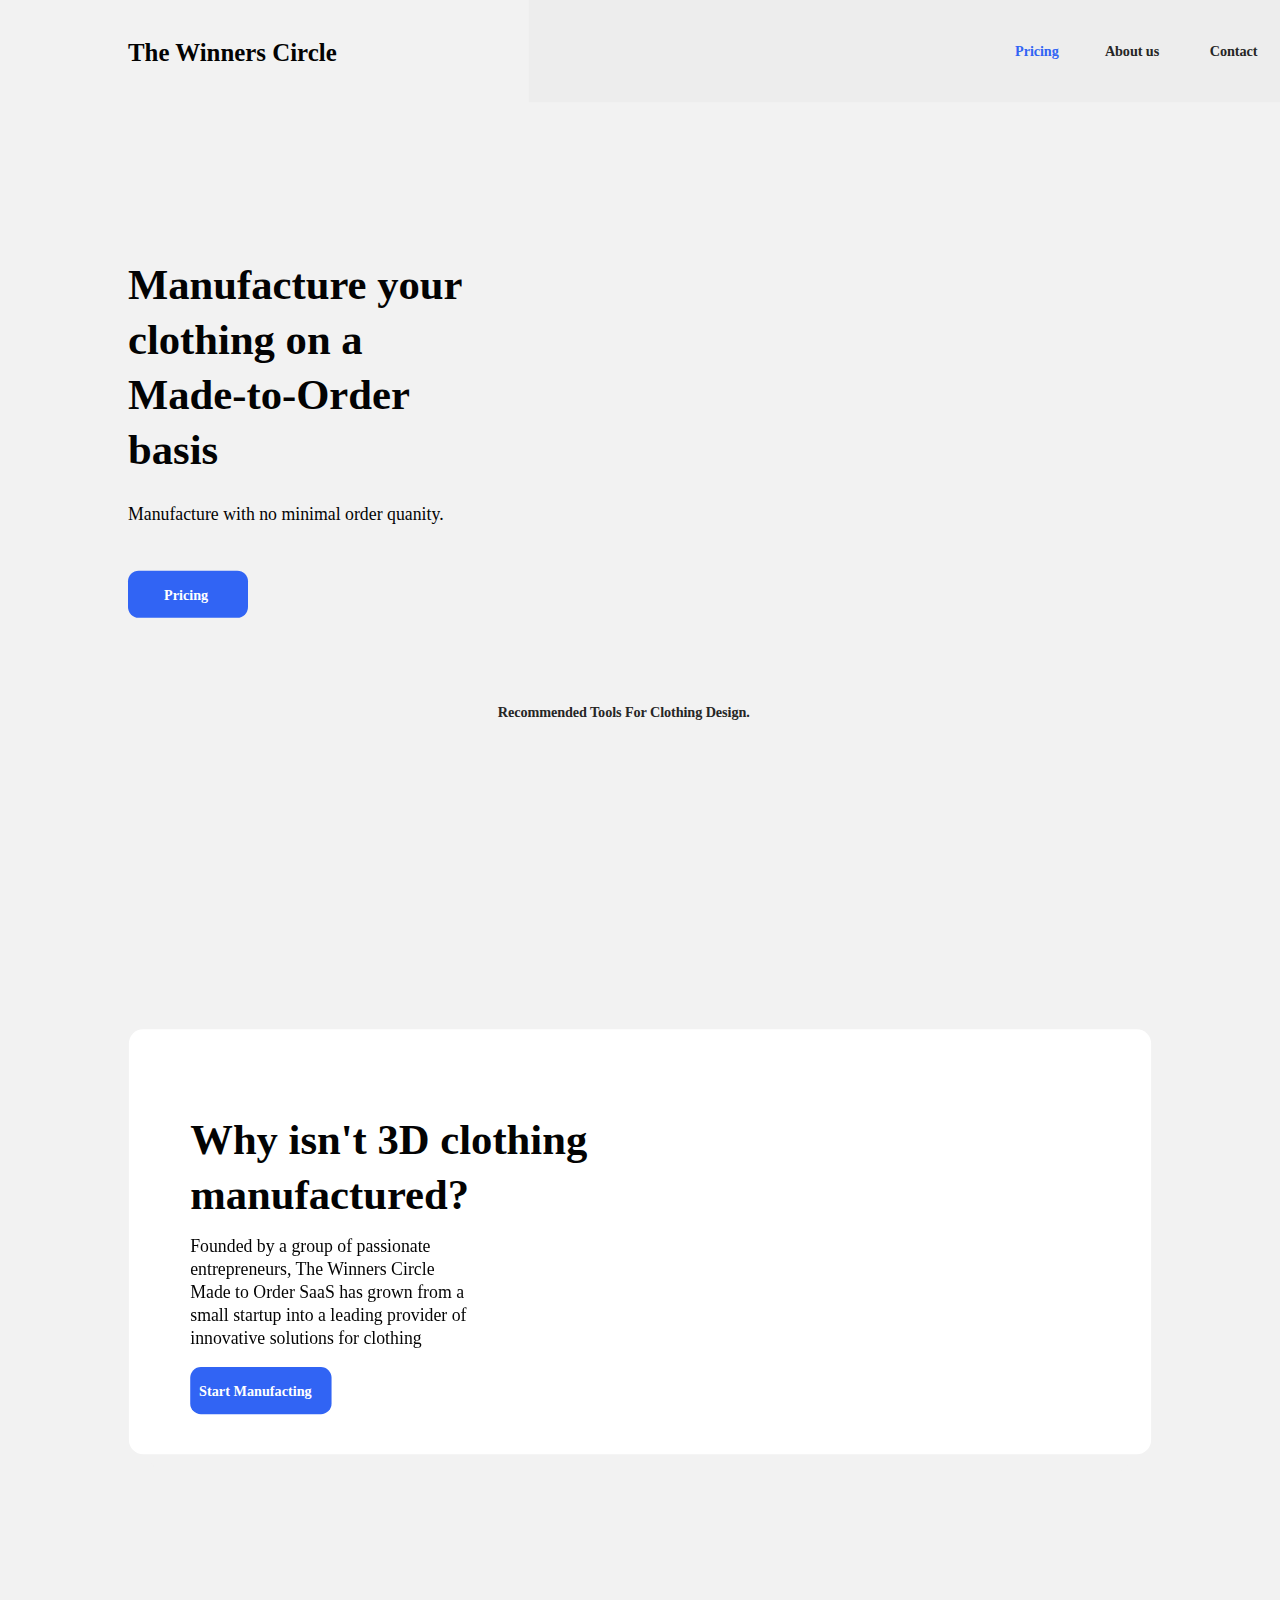
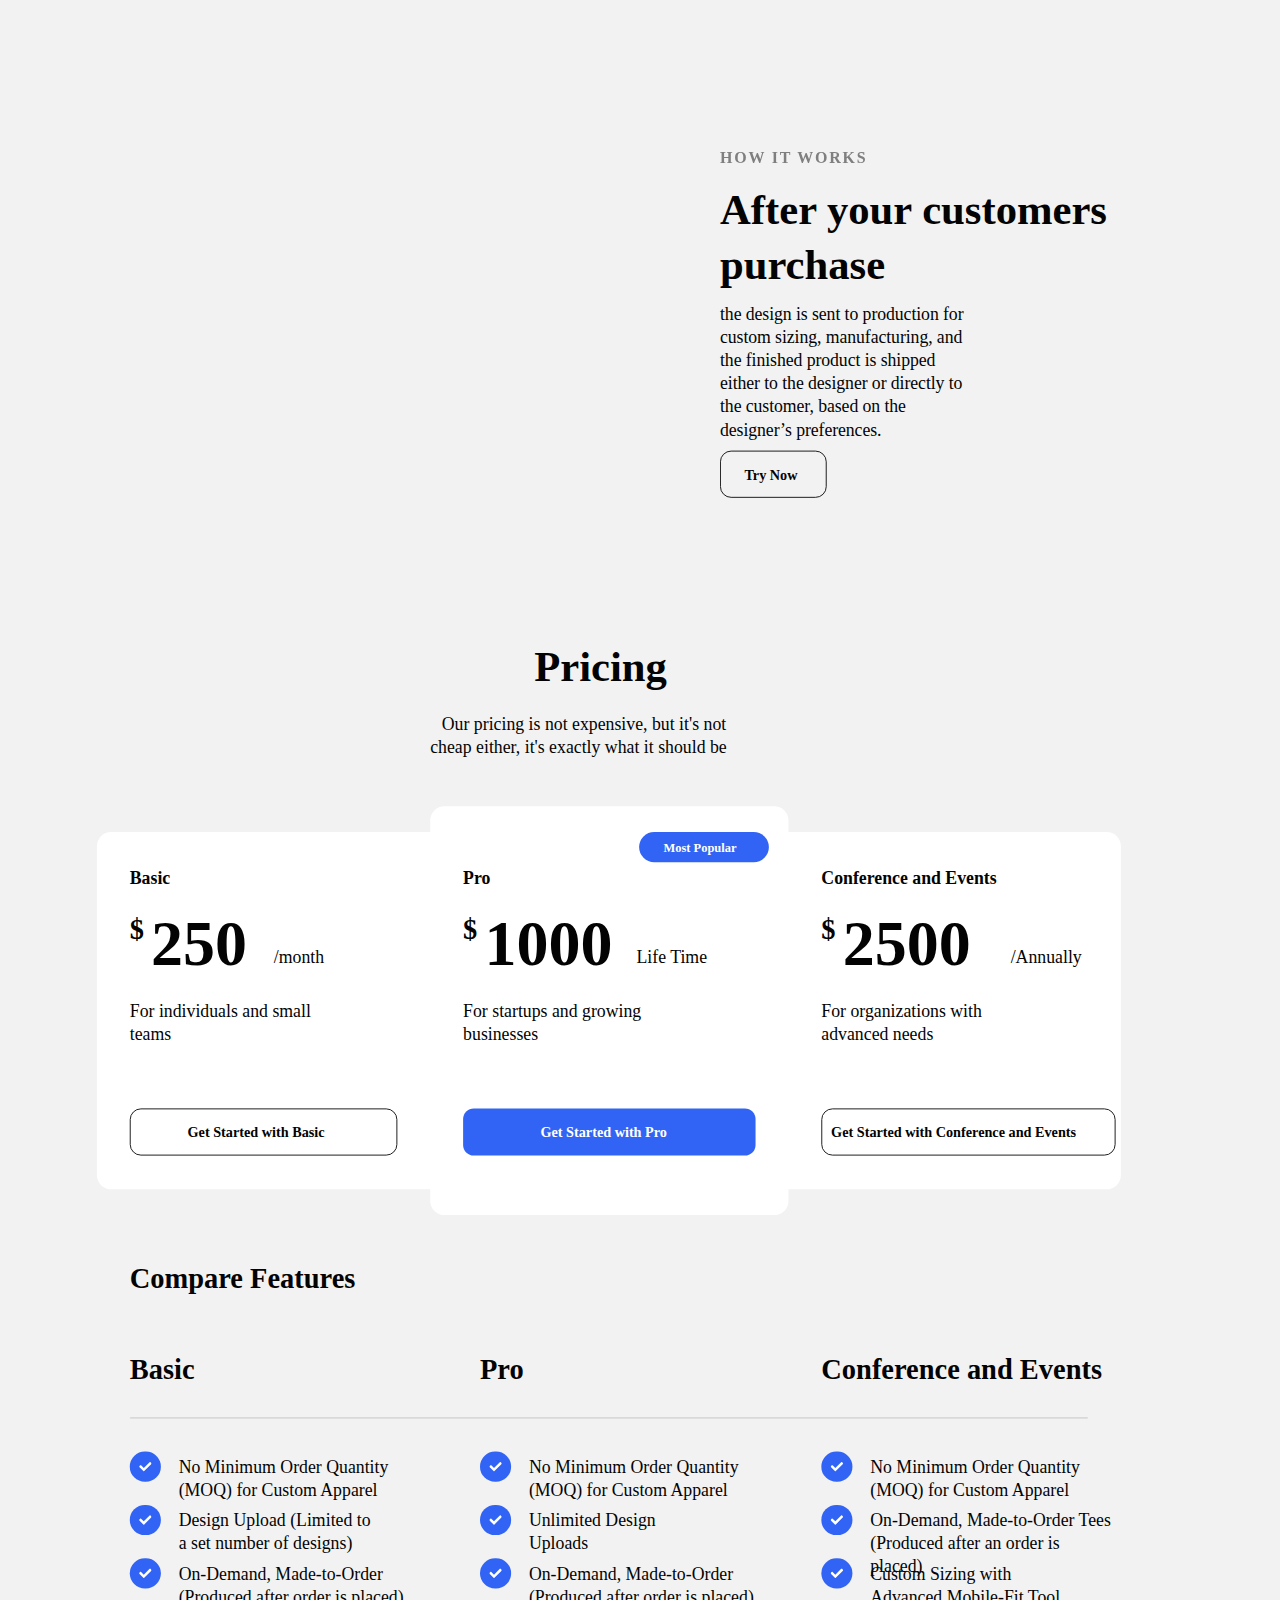
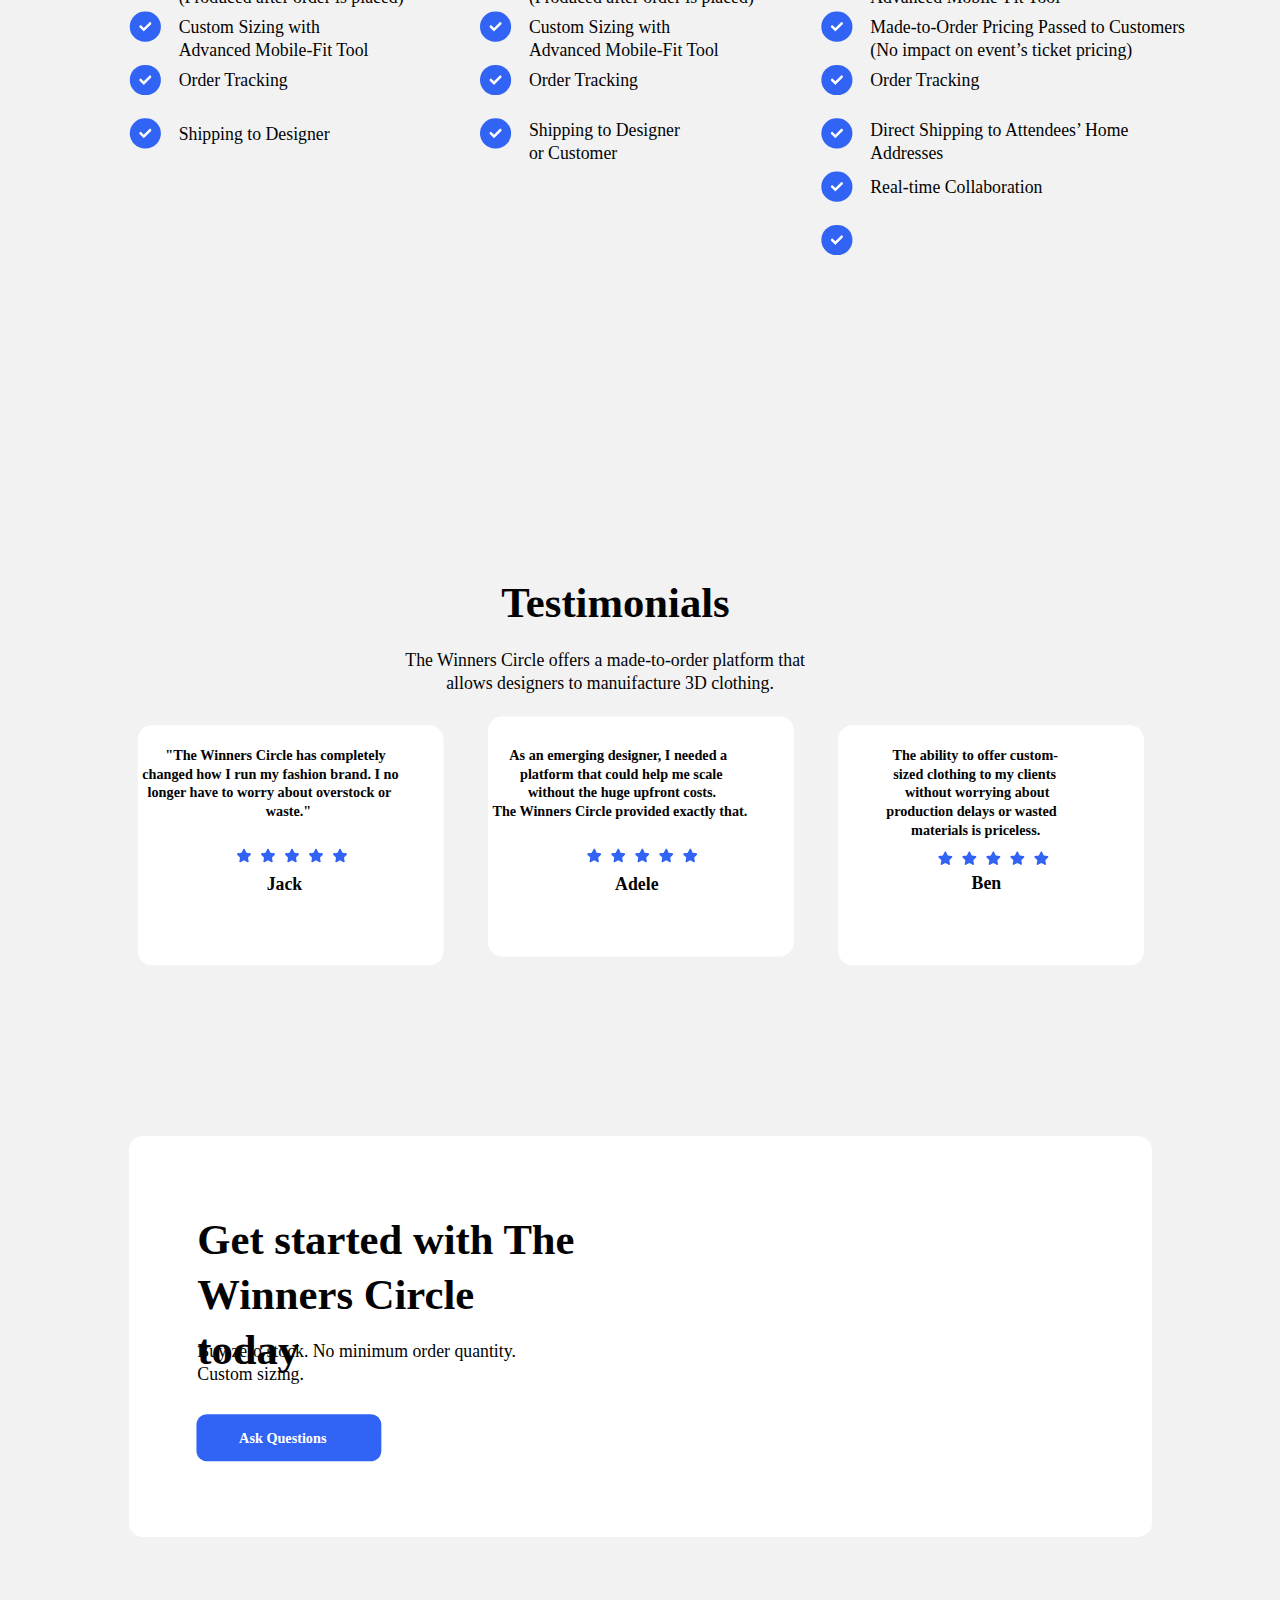
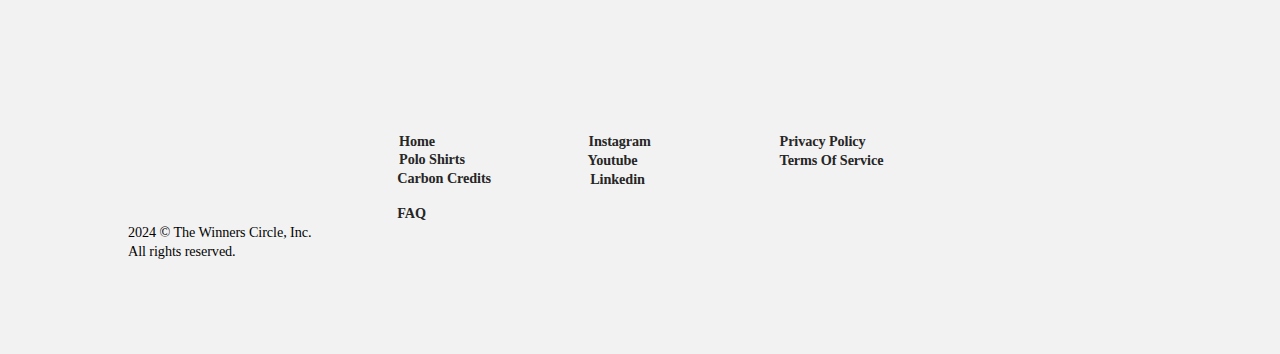
==== commit 70f38403: "Add files via upload" ====
--- a/Index.html
+++ b/Index.html
@@ -390,7 +390,223 @@
                 <text x="924" y="2944" font-family="Inter" font-size="20" fill="#030303" letter-spacing="0" font-weight="normal" font-style="normal">For organizations with</text>
                 <text x="924" y="2970" font-family="Inter" font-size="20" fill="#030303" letter-spacing="0" font-weight="normal" font-style="normal">advanced needs</text>
               </g>
-            
+              <g opacity="100%">
+                <text x="146" y="2944" font-family="Inter" font-size="20" fill="#030303" letter-spacing="0" font-weight="normal" font-style="normal">For individuals and small</text>
+                <text x="146" y="2970" font-family="Inter" font-size="20" fill="#030303" letter-spacing="0" font-weight="normal" font-style="normal">teams</text>
+              </g>
+              <g opacity="100%">
+                <rect filter="url(#filter_dshadow_0_0_0_00000014)" x="719" y="2736" width="146" height="34" fill="#3164f4" rx="17"></rect>
+                <text x="746.5" y="2758.5" font-family="Inter" font-size="14" fill="#fff" letter-spacing="0" font-weight="700" font-style="normal">
+                  <tspan>Most Popular</tspan>
+                </text>
+              </g>
+              <g opacity="100%">
+                <text x="146" y="3249.5" font-family="Poppins" font-size="32" fill="#030303" letter-spacing="0" font-weight="600" font-style="normal">Compare Features</text>
+              </g>
+              <g opacity="100%">
+                <text x="146" y="3351.5" font-family="Poppins" font-size="32" fill="#030303" letter-spacing="0" font-weight="600" font-style="normal">Basic</text>
+              </g>
+              <g opacity="100%">
+                <text x="540" y="3351.5" font-family="Poppins" font-size="32" fill="#030303" letter-spacing="0" font-weight="600" font-style="normal">Pro</text>
+              </g>
+              <g opacity="100%">
+                <text x="924" y="3351.5" font-family="Poppins" font-size="32" fill="#030303" letter-spacing="0" font-weight="600" font-style="normal">Conference and Events</text>
+              </g>
+              <g opacity="100%">
+                <rect x="146" y="3394" width="1078" height="2" fill="#d9d9d9" rx="1"></rect>
+              </g>
+              <g opacity="100%">
+                <rect filter="url(#filter_dshadow_0_0_0_00000014)" x="146" y="3433" width="35" height="34" fill="#3164f4" rx="17"></rect>
+                <svg xmlns="http://www.w3.org/2000/svg" viewBox="0 0 512 512" width="14" height="14" fill="#fff" x="156.5" y="3443">
+                  <path d="M173.898 439.404l-166.4-166.4c-9.997-9.997-9.997-26.206 0-36.204l36.203-36.204c9.997-9.998 26.207-9.998 36.204 0L192 312.69 432.095 72.596c9.997-9.997 26.207-9.997 36.204 0l36.203 36.204c9.997 9.997 9.997 26.206 0 36.204l-294.4 294.401c-9.998 9.997-26.207 9.997-36.204-.001z"></path>
+                </svg>
+              </g>
+              <g opacity="100%">
+                <text x="201" y="3457" font-family="Inter" font-size="20" fill="#030303" letter-spacing="0" font-weight="normal" font-style="normal">No Minimum Order Quantity</text>
+                <text x="201" y="3483" font-family="Inter" font-size="20" fill="#030303" letter-spacing="0" font-weight="normal" font-style="normal">(MOQ) for Custom Apparel</text>
+              </g>
+              <g opacity="100%">
+                <rect filter="url(#filter_dshadow_0_0_0_00000014)" x="146" y="3493" width="35" height="34" fill="#3164f4" rx="17"></rect>
+                <svg xmlns="http://www.w3.org/2000/svg" viewBox="0 0 512 512" width="14" height="14" fill="#fff" x="156.5" y="3503">
+                  <path d="M173.898 439.404l-166.4-166.4c-9.997-9.997-9.997-26.206 0-36.204l36.203-36.204c9.997-9.998 26.207-9.998 36.204 0L192 312.69 432.095 72.596c9.997-9.997 26.207-9.997 36.204 0l36.203 36.204c9.997 9.997 9.997 26.206 0 36.204l-294.4 294.401c-9.998 9.997-26.207 9.997-36.204-.001z"></path>
+                </svg>
+              </g>
+              <g opacity="100%">
+                <text x="201" y="3517" font-family="Inter" font-size="20" fill="#030303" letter-spacing="0" font-weight="normal" font-style="normal">Design Upload (Limited to</text>
+                <text x="201" y="3543" font-family="Inter" font-size="20" fill="#030303" letter-spacing="0" font-weight="normal" font-style="normal">a set number of designs)</text>
+              </g>
+              <g opacity="100%">
+                <rect filter="url(#filter_dshadow_0_0_0_00000014)" x="146" y="3553" width="35" height="34" fill="#3164f4" rx="17"></rect>
+                <svg xmlns="http://www.w3.org/2000/svg" viewBox="0 0 512 512" width="14" height="14" fill="#fff" x="156.5" y="3563">
+                  <path d="M173.898 439.404l-166.4-166.4c-9.997-9.997-9.997-26.206 0-36.204l36.203-36.204c9.997-9.998 26.207-9.998 36.204 0L192 312.69 432.095 72.596c9.997-9.997 26.207-9.997 36.204 0l36.203 36.204c9.997 9.997 9.997 26.206 0 36.204l-294.4 294.401c-9.998 9.997-26.207 9.997-36.204-.001z"></path>
+                </svg>
+              </g>
+              <g opacity="100%">
+                <text x="201" y="3577" font-family="Inter" font-size="20" fill="#030303" letter-spacing="0" font-weight="normal" font-style="normal">On-Demand, Made-to-Order</text>
+                <text x="201" y="3603" font-family="Inter" font-size="20" fill="#030303" letter-spacing="0" font-weight="normal" font-style="normal">(Produced after order is placed)</text>
+              </g>
+              <g opacity="100%">
+                <rect filter="url(#filter_dshadow_0_0_0_00000014)" x="146" y="3613" width="35" height="34" fill="#3164f4" rx="17"></rect>
+                <svg xmlns="http://www.w3.org/2000/svg" viewBox="0 0 512 512" width="14" height="14" fill="#fff" x="156.5" y="3623">
+                  <path d="M173.898 439.404l-166.4-166.4c-9.997-9.997-9.997-26.206 0-36.204l36.203-36.204c9.997-9.998 26.207-9.998 36.204 0L192 312.69 432.095 72.596c9.997-9.997 26.207-9.997 36.204 0l36.203 36.204c9.997 9.997 9.997 26.206 0 36.204l-294.4 294.401c-9.998 9.997-26.207 9.997-36.204-.001z"></path>
+                </svg>
+              </g>
+              <g opacity="100%">
+                <text x="201" y="3637" font-family="Inter" font-size="20" fill="#030303" letter-spacing="0" font-weight="normal" font-style="normal">Custom Sizing with</text>
+                <text x="201" y="3663" font-family="Inter" font-size="20" fill="#030303" letter-spacing="0" font-weight="normal" font-style="normal">Advanced Mobile-Fit Tool</text>
+              </g>
+              <g opacity="100%">
+                <rect filter="url(#filter_dshadow_0_0_0_00000014)" x="146" y="3673" width="35" height="34" fill="#3164f4" rx="17"></rect>
+                <svg xmlns="http://www.w3.org/2000/svg" viewBox="0 0 512 512" width="14" height="14" fill="#fff" x="156.5" y="3683">
+                  <path d="M173.898 439.404l-166.4-166.4c-9.997-9.997-9.997-26.206 0-36.204l36.203-36.204c9.997-9.998 26.207-9.998 36.204 0L192 312.69 432.095 72.596c9.997-9.997 26.207-9.997 36.204 0l36.203 36.204c9.997 9.997 9.997 26.206 0 36.204l-294.4 294.401c-9.998 9.997-26.207 9.997-36.204-.001z"></path>
+                </svg>
+              </g>
+              <g opacity="100%">
+                <text x="201" y="3697" font-family="Inter" font-size="20" fill="#030303" letter-spacing="0" font-weight="normal" font-style="normal">Order Tracking</text>
+              </g>
+              <g opacity="100%">
+                <rect filter="url(#filter_dshadow_0_0_0_00000014)" x="146" y="3733" width="35" height="34" fill="#3164f4" rx="17"></rect>
+                <svg xmlns="http://www.w3.org/2000/svg" viewBox="0 0 512 512" width="14" height="14" fill="#fff" x="156.5" y="3743">
+                  <path d="M173.898 439.404l-166.4-166.4c-9.997-9.997-9.997-26.206 0-36.204l36.203-36.204c9.997-9.998 26.207-9.998 36.204 0L192 312.69 432.095 72.596c9.997-9.997 26.207-9.997 36.204 0l36.203 36.204c9.997 9.997 9.997 26.206 0 36.204l-294.4 294.401c-9.998 9.997-26.207 9.997-36.204-.001z"></path>
+                </svg>
+              </g>
+              <g opacity="100%">
+                <text x="201" y="3757" font-family="Inter" font-size="20" fill="#030303" letter-spacing="0" font-weight="normal" font-style="normal">Shipping to Designer</text>
+              </g>
+              <g opacity="100%">
+                <rect filter="url(#filter_dshadow_0_0_0_00000014)" x="540" y="3433" width="35" height="34" fill="#3164f4" rx="17"></rect>
+                <svg xmlns="http://www.w3.org/2000/svg" viewBox="0 0 512 512" width="14" height="14" fill="#fff" x="550.5" y="3443">
+                  <path d="M173.898 439.404l-166.4-166.4c-9.997-9.997-9.997-26.206 0-36.204l36.203-36.204c9.997-9.998 26.207-9.998 36.204 0L192 312.69 432.095 72.596c9.997-9.997 26.207-9.997 36.204 0l36.203 36.204c9.997 9.997 9.997 26.206 0 36.204l-294.4 294.401c-9.998 9.997-26.207 9.997-36.204-.001z"></path>
+                </svg>
+              </g>
+              <g opacity="100%">
+                <text x="595" y="3457" font-family="Inter" font-size="20" fill="#030303" letter-spacing="0" font-weight="normal" font-style="normal">No Minimum Order Quantity</text>
+                <text x="595" y="3483" font-family="Inter" font-size="20" fill="#030303" letter-spacing="0" font-weight="normal" font-style="normal">(MOQ) for Custom Apparel</text>
+              </g>
+              <g opacity="100%">
+                <rect filter="url(#filter_dshadow_0_0_0_00000014)" x="540" y="3493" width="35" height="34" fill="#3164f4" rx="17"></rect>
+                <svg xmlns="http://www.w3.org/2000/svg" viewBox="0 0 512 512" width="14" height="14" fill="#fff" x="550.5" y="3503">
+                  <path d="M173.898 439.404l-166.4-166.4c-9.997-9.997-9.997-26.206 0-36.204l36.203-36.204c9.997-9.998 26.207-9.998 36.204 0L192 312.69 432.095 72.596c9.997-9.997 26.207-9.997 36.204 0l36.203 36.204c9.997 9.997 9.997 26.206 0 36.204l-294.4 294.401c-9.998 9.997-26.207 9.997-36.204-.001z"></path>
+                </svg>
+              </g>
+              <g opacity="100%">
+                <text x="595" y="3517" font-family="Inter" font-size="20" fill="#030303" letter-spacing="0" font-weight="normal" font-style="normal">Unlimited Design</text>
+                <text x="595" y="3543" font-family="Inter" font-size="20" fill="#030303" letter-spacing="0" font-weight="normal" font-style="normal">Uploads</text>
+              </g>
+              <g opacity="100%">
+                <rect filter="url(#filter_dshadow_0_0_0_00000014)" x="540" y="3553" width="35" height="34" fill="#3164f4" rx="17"></rect>
+                <svg xmlns="http://www.w3.org/2000/svg" viewBox="0 0 512 512" width="14" height="14" fill="#fff" x="550.5" y="3563">
+                  <path d="M173.898 439.404l-166.4-166.4c-9.997-9.997-9.997-26.206 0-36.204l36.203-36.204c9.997-9.998 26.207-9.998 36.204 0L192 312.69 432.095 72.596c9.997-9.997 26.207-9.997 36.204 0l36.203 36.204c9.997 9.997 9.997 26.206 0 36.204l-294.4 294.401c-9.998 9.997-26.207 9.997-36.204-.001z"></path>
+                </svg>
+              </g>
+              <g opacity="100%">
+                <text x="595" y="3577" font-family="Inter" font-size="20" fill="#030303" letter-spacing="0" font-weight="normal" font-style="normal">On-Demand, Made-to-Order</text>
+                <text x="595" y="3603" font-family="Inter" font-size="20" fill="#030303" letter-spacing="0" font-weight="normal" font-style="normal">(Produced after order is placed)</text>
+              </g>
+              <g opacity="100%">
+                <rect filter="url(#filter_dshadow_0_0_0_00000014)" x="540" y="3613" width="35" height="34" fill="#3164f4" rx="17"></rect>
+                <svg xmlns="http://www.w3.org/2000/svg" viewBox="0 0 512 512" width="14" height="14" fill="#fff" x="550.5" y="3623">
+                  <path d="M173.898 439.404l-166.4-166.4c-9.997-9.997-9.997-26.206 0-36.204l36.203-36.204c9.997-9.998 26.207-9.998 36.204 0L192 312.69 432.095 72.596c9.997-9.997 26.207-9.997 36.204 0l36.203 36.204c9.997 9.997 9.997 26.206 0 36.204l-294.4 294.401c-9.998 9.997-26.207 9.997-36.204-.001z"></path>
+                </svg>
+              </g>
+              <g opacity="100%">
+                <text x="595" y="3637" font-family="Inter" font-size="20" fill="#030303" letter-spacing="0" font-weight="normal" font-style="normal">Custom Sizing with</text>
+                <text x="595" y="3663" font-family="Inter" font-size="20" fill="#030303" letter-spacing="0" font-weight="normal" font-style="normal">Advanced Mobile-Fit Tool</text>
+              </g>
+              <g opacity="100%">
+                <rect filter="url(#filter_dshadow_0_0_0_00000014)" x="540" y="3673" width="35" height="34" fill="#3164f4" rx="17"></rect>
+                <svg xmlns="http://www.w3.org/2000/svg" viewBox="0 0 512 512" width="14" height="14" fill="#fff" x="550.5" y="3683">
+                  <path d="M173.898 439.404l-166.4-166.4c-9.997-9.997-9.997-26.206 0-36.204l36.203-36.204c9.997-9.998 26.207-9.998 36.204 0L192 312.69 432.095 72.596c9.997-9.997 26.207-9.997 36.204 0l36.203 36.204c9.997 9.997 9.997 26.206 0 36.204l-294.4 294.401c-9.998 9.997-26.207 9.997-36.204-.001z"></path>
+                </svg>
+              </g>
+              <g opacity="100%">
+                <text x="595" y="3697" font-family="Inter" font-size="20" fill="#030303" letter-spacing="0" font-weight="normal" font-style="normal">Order Tracking</text>
+              </g>
+              <g opacity="100%">
+                <rect filter="url(#filter_dshadow_0_0_0_00000014)" x="540" y="3733" width="35" height="34" fill="#3164f4" rx="17"></rect>
+                <svg xmlns="http://www.w3.org/2000/svg" viewBox="0 0 512 512" width="14" height="14" fill="#fff" x="550.5" y="3743">
+                  <path d="M173.898 439.404l-166.4-166.4c-9.997-9.997-9.997-26.206 0-36.204l36.203-36.204c9.997-9.998 26.207-9.998 36.204 0L192 312.69 432.095 72.596c9.997-9.997 26.207-9.997 36.204 0l36.203 36.204c9.997 9.997 9.997 26.206 0 36.204l-294.4 294.401c-9.998 9.997-26.207 9.997-36.204-.001z"></path>
+                </svg>
+              </g>
+              <g opacity="100%">
+                <text x="595" y="3753" font-family="Inter" font-size="20" fill="#030303" letter-spacing="0" font-weight="normal" font-style="normal">Shipping to Designer</text>
+                <text x="595" y="3779" font-family="Inter" font-size="20" fill="#030303" letter-spacing="0" font-weight="normal" font-style="normal">or Customer</text>
+              </g>
+              <g opacity="100%">
+                <rect filter="url(#filter_dshadow_0_0_0_00000014)" x="924" y="3433" width="35" height="34" fill="#3164f4" rx="17"></rect>
+                <svg xmlns="http://www.w3.org/2000/svg" viewBox="0 0 512 512" width="14" height="14" fill="#fff" x="934.5" y="3443">
+                  <path d="M173.898 439.404l-166.4-166.4c-9.997-9.997-9.997-26.206 0-36.204l36.203-36.204c9.997-9.998 26.207-9.998 36.204 0L192 312.69 432.095 72.596c9.997-9.997 26.207-9.997 36.204 0l36.203 36.204c9.997 9.997 9.997 26.206 0 36.204l-294.4 294.401c-9.998 9.997-26.207 9.997-36.204-.001z"></path>
+                </svg>
+              </g>
+              <g opacity="100%">
+                <text x="979" y="3457" font-family="Inter" font-size="20" fill="#030303" letter-spacing="0" font-weight="normal" font-style="normal">No Minimum Order Quantity</text>
+                <text x="979" y="3483" font-family="Inter" font-size="20" fill="#030303" letter-spacing="0" font-weight="normal" font-style="normal">(MOQ) for Custom Apparel</text>
+              </g>
+              <g opacity="100%">
+                <rect filter="url(#filter_dshadow_0_0_0_00000014)" x="924" y="3493" width="35" height="34" fill="#3164f4" rx="17"></rect>
+                <svg xmlns="http://www.w3.org/2000/svg" viewBox="0 0 512 512" width="14" height="14" fill="#fff" x="934.5" y="3503">
+                  <path d="M173.898 439.404l-166.4-166.4c-9.997-9.997-9.997-26.206 0-36.204l36.203-36.204c9.997-9.998 26.207-9.998 36.204 0L192 312.69 432.095 72.596c9.997-9.997 26.207-9.997 36.204 0l36.203 36.204c9.997 9.997 9.997 26.206 0 36.204l-294.4 294.401c-9.998 9.997-26.207 9.997-36.204-.001z"></path>
+                </svg>
+              </g>
+              <g opacity="100%">
+                <text x="979" y="3517" font-family="Inter" font-size="20" fill="#030303" letter-spacing="0" font-weight="normal" font-style="normal">On-Demand, Made-to-Order Tees</text>
+                <text x="979" y="3543" font-family="Inter" font-size="20" fill="#030303" letter-spacing="0" font-weight="normal" font-style="normal">(Produced after an order is</text>
+                <text x="979" y="3569" font-family="Inter" font-size="20" fill="#030303" letter-spacing="0" font-weight="normal" font-style="normal">placed)</text>
+              </g>
+              <g opacity="100%">
+                <rect filter="url(#filter_dshadow_0_0_0_00000014)" x="924" y="3553" width="35" height="34" fill="#3164f4" rx="17"></rect>
+                <svg xmlns="http://www.w3.org/2000/svg" viewBox="0 0 512 512" width="14" height="14" fill="#fff" x="934.5" y="3563">
+                  <path d="M173.898 439.404l-166.4-166.4c-9.997-9.997-9.997-26.206 0-36.204l36.203-36.204c9.997-9.998 26.207-9.998 36.204 0L192 312.69 432.095 72.596c9.997-9.997 26.207-9.997 36.204 0l36.203 36.204c9.997 9.997 9.997 26.206 0 36.204l-294.4 294.401c-9.998 9.997-26.207 9.997-36.204-.001z"></path>
+                </svg>
+              </g>
+              <g opacity="100%">
+                <text x="979" y="3577" font-family="Inter" font-size="20" fill="#030303" letter-spacing="0" font-weight="normal" font-style="normal">Custom Sizing with</text>
+                <text x="979" y="3603" font-family="Inter" font-size="20" fill="#030303" letter-spacing="0" font-weight="normal" font-style="normal">Advanced Mobile-Fit Tool</text>
+              </g>
+              <g opacity="100%">
+                <rect filter="url(#filter_dshadow_0_0_0_00000014)" x="924" y="3613" width="35" height="34" fill="#3164f4" rx="17"></rect>
+                <svg xmlns="http://www.w3.org/2000/svg" viewBox="0 0 512 512" width="14" height="14" fill="#fff" x="934.5" y="3623">
+                  <path d="M173.898 439.404l-166.4-166.4c-9.997-9.997-9.997-26.206 0-36.204l36.203-36.204c9.997-9.998 26.207-9.998 36.204 0L192 312.69 432.095 72.596c9.997-9.997 26.207-9.997 36.204 0l36.203 36.204c9.997 9.997 9.997 26.206 0 36.204l-294.4 294.401c-9.998 9.997-26.207 9.997-36.204-.001z"></path>
+                </svg>
+              </g>
+              <g opacity="100%">
+                <text x="979" y="3637" font-family="Inter" font-size="20" fill="#030303" letter-spacing="0" font-weight="normal" font-style="normal">Made-to-Order Pricing Passed to Customers</text>
+                <text x="979" y="3663" font-family="Inter" font-size="20" fill="#030303" letter-spacing="0" font-weight="normal" font-style="normal">(No impact on event’s ticket pricing)</text>
+              </g>
+              <g opacity="100%">
+                <rect filter="url(#filter_dshadow_0_0_0_00000014)" x="924" y="3673" width="35" height="34" fill="#3164f4" rx="17"></rect>
+                <svg xmlns="http://www.w3.org/2000/svg" viewBox="0 0 512 512" width="14" height="14" fill="#fff" x="934.5" y="3683">
+                  <path d="M173.898 439.404l-166.4-166.4c-9.997-9.997-9.997-26.206 0-36.204l36.203-36.204c9.997-9.998 26.207-9.998 36.204 0L192 312.69 432.095 72.596c9.997-9.997 26.207-9.997 36.204 0l36.203 36.204c9.997 9.997 9.997 26.206 0 36.204l-294.4 294.401c-9.998 9.997-26.207 9.997-36.204-.001z"></path>
+                </svg>
+              </g>
+              <g opacity="100%">
+                <text x="979" y="3753" font-family="Inter" font-size="20" fill="#030303" letter-spacing="0" font-weight="normal" font-style="normal">Direct Shipping to Attendees’ Home</text>
+                <text x="979" y="3779" font-family="Inter" font-size="20" fill="#030303" letter-spacing="0" font-weight="normal" font-style="normal">Addresses</text>
+              </g>
+              <g opacity="100%">
+                <rect filter="url(#filter_dshadow_0_0_0_00000014)" x="924" y="3733" width="35" height="34" fill="#3164f4" rx="17"></rect>
+                <svg xmlns="http://www.w3.org/2000/svg" viewBox="0 0 512 512" width="14" height="14" fill="#fff" x="934.5" y="3743">
+                  <path d="M173.898 439.404l-166.4-166.4c-9.997-9.997-9.997-26.206 0-36.204l36.203-36.204c9.997-9.998 26.207-9.998 36.204 0L192 312.69 432.095 72.596c9.997-9.997 26.207-9.997 36.204 0l36.203 36.204c9.997 9.997 9.997 26.206 0 36.204l-294.4 294.401c-9.998 9.997-26.207 9.997-36.204-.001z"></path>
+                </svg>
+              </g>
+              <g opacity="100%">
+                <text x="979" y="3697" font-family="Inter" font-size="20" fill="#030303" letter-spacing="0" font-weight="normal" font-style="normal">Order Tracking</text>
+              </g>
+              <g opacity="100%">
+                <rect filter="url(#filter_dshadow_0_0_0_00000014)" x="924" y="3793" width="35" height="34" fill="#3164f4" rx="17"></rect>
+                <svg xmlns="http://www.w3.org/2000/svg" viewBox="0 0 512 512" width="14" height="14" fill="#fff" x="934.5" y="3803">
+                  <path d="M173.898 439.404l-166.4-166.4c-9.997-9.997-9.997-26.206 0-36.204l36.203-36.204c9.997-9.998 26.207-9.998 36.204 0L192 312.69 432.095 72.596c9.997-9.997 26.207-9.997 36.204 0l36.203 36.204c9.997 9.997 9.997 26.206 0 36.204l-294.4 294.401c-9.998 9.997-26.207 9.997-36.204-.001z"></path>
+                </svg>
+              </g>
+              <g opacity="100%">
+                <text x="979" y="3817" font-family="Inter" font-size="20" fill="#030303" letter-spacing="0" font-weight="normal" font-style="normal">Real-time Collaboration</text>
+              </g>
+              <g opacity="100%">
+                <rect filter="url(#filter_dshadow_0_0_0_00000014)" x="924" y="3853" width="35" height="34" fill="#3164f4" rx="17"></rect>
+                <svg xmlns="http://www.w3.org/2000/svg" viewBox="0 0 512 512" width="14" height="14" fill="#fff" x="934.5" y="3863">
+                  <path d="M173.898 439.404l-166.4-166.4c-9.997-9.997-9.997-26.206 0-36.204l36.203-36.204c9.997-9.998 26.207-9.998 36.204 0L192 312.69 432.095 72.596c9.997-9.997 26.207-9.997 36.204 0l36.203 36.204c9.997 9.997 9.997 26.206 0 36.204l-294.4 294.401c-9.998 9.997-26.207 9.997-36.204-.001z"></path>
+                </svg>
+              </g>
         </svg>
     </div>
 
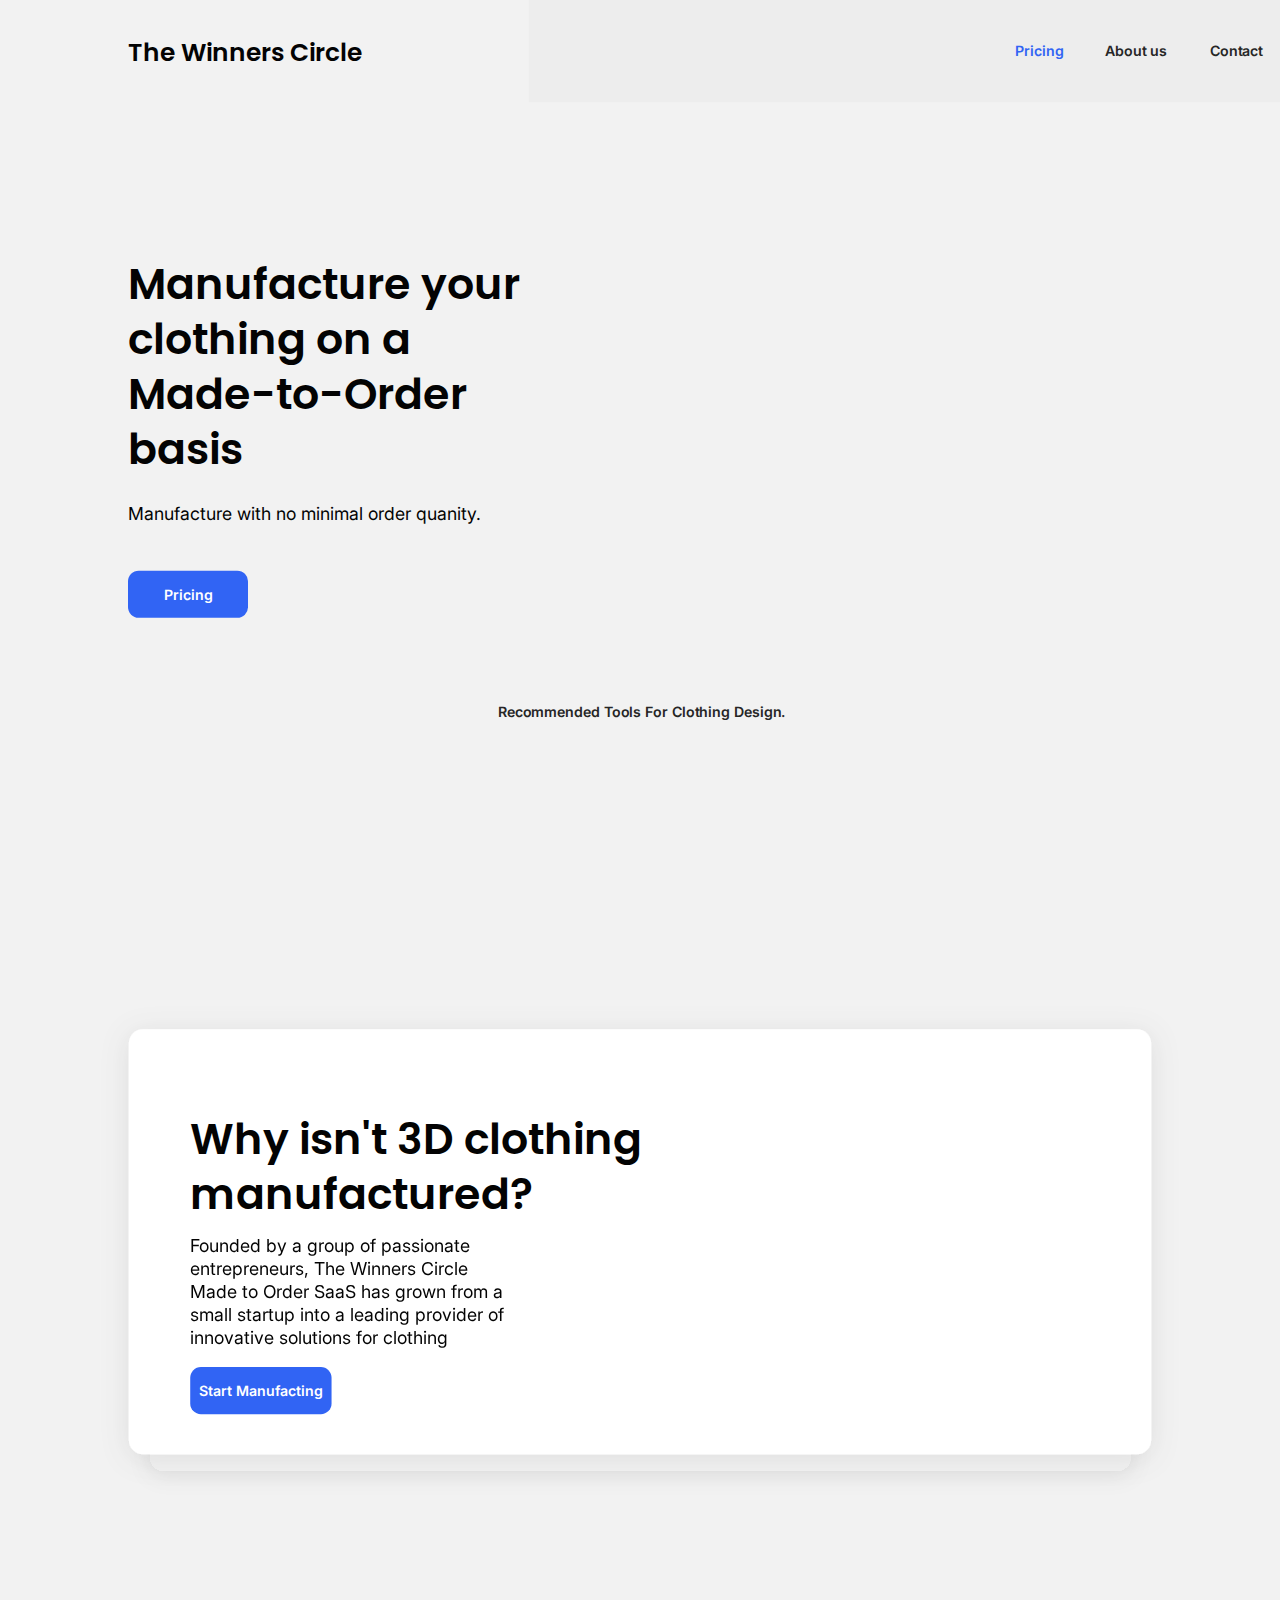
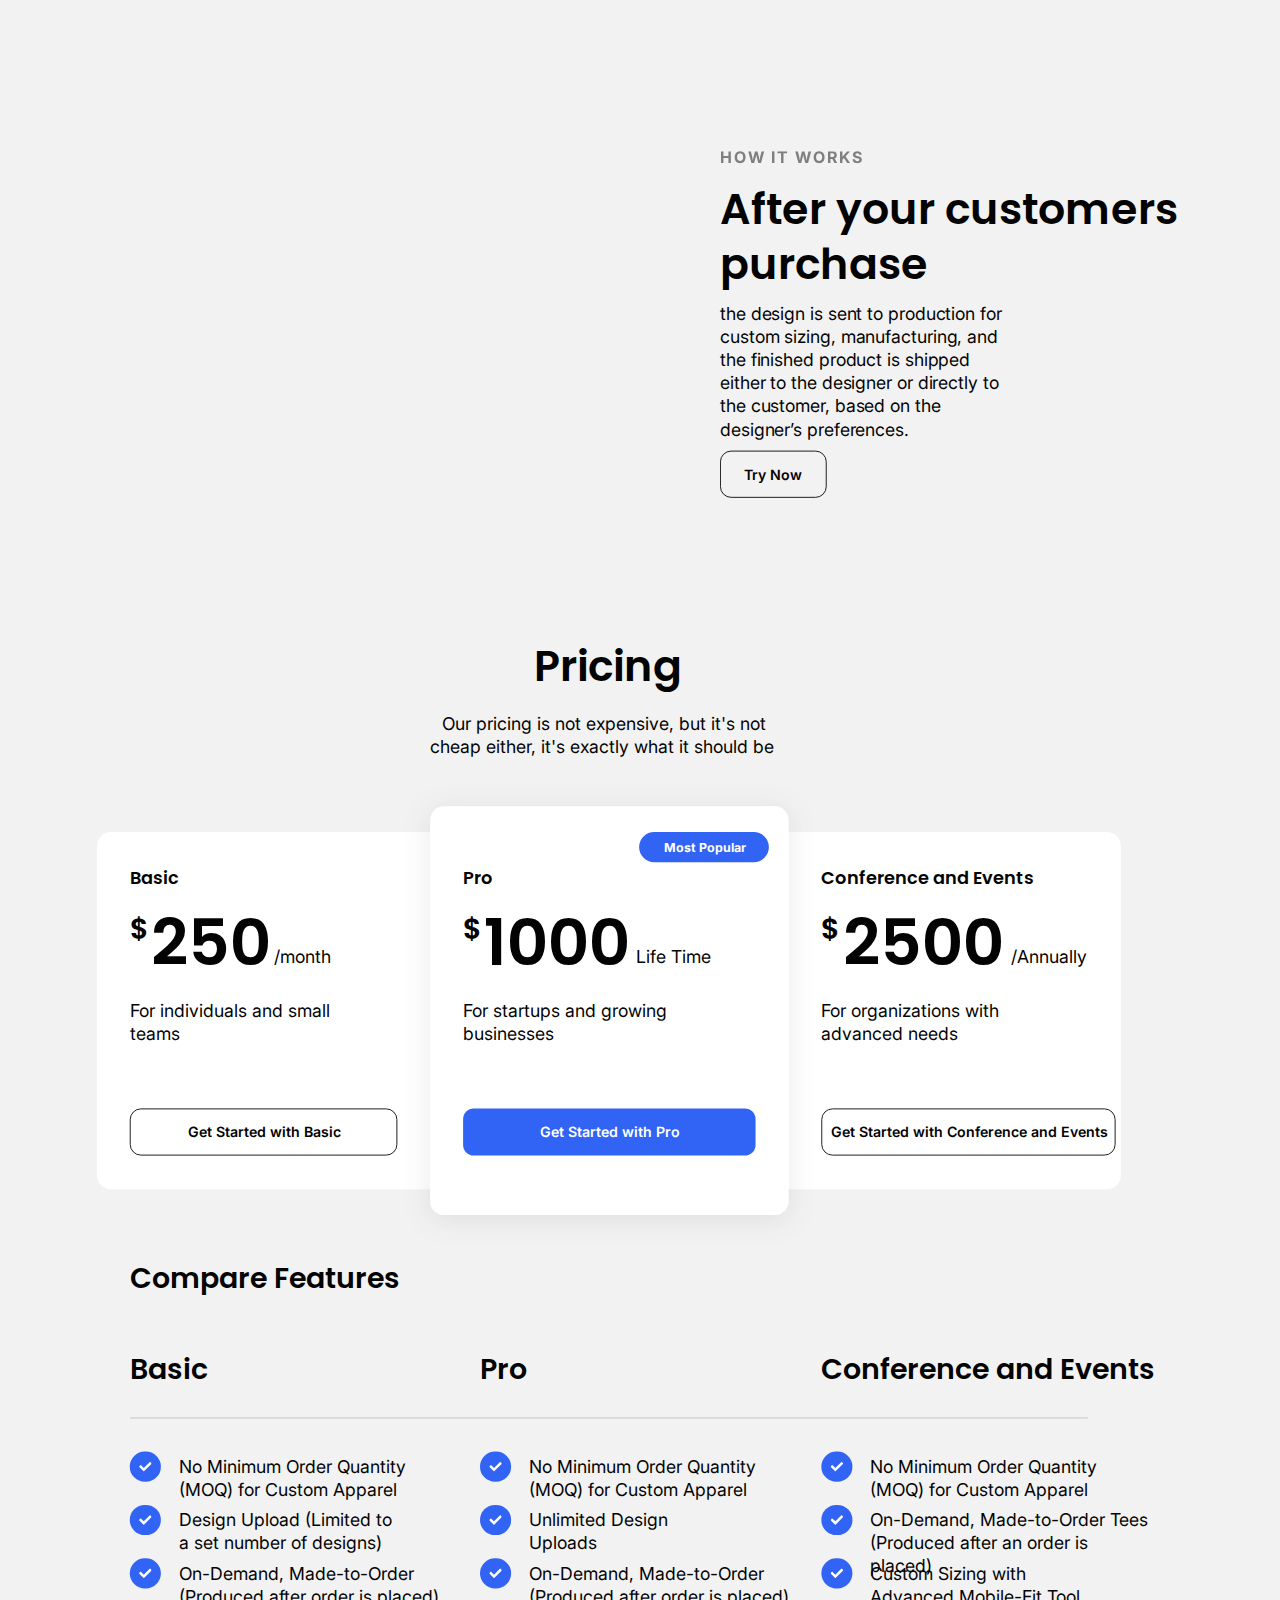
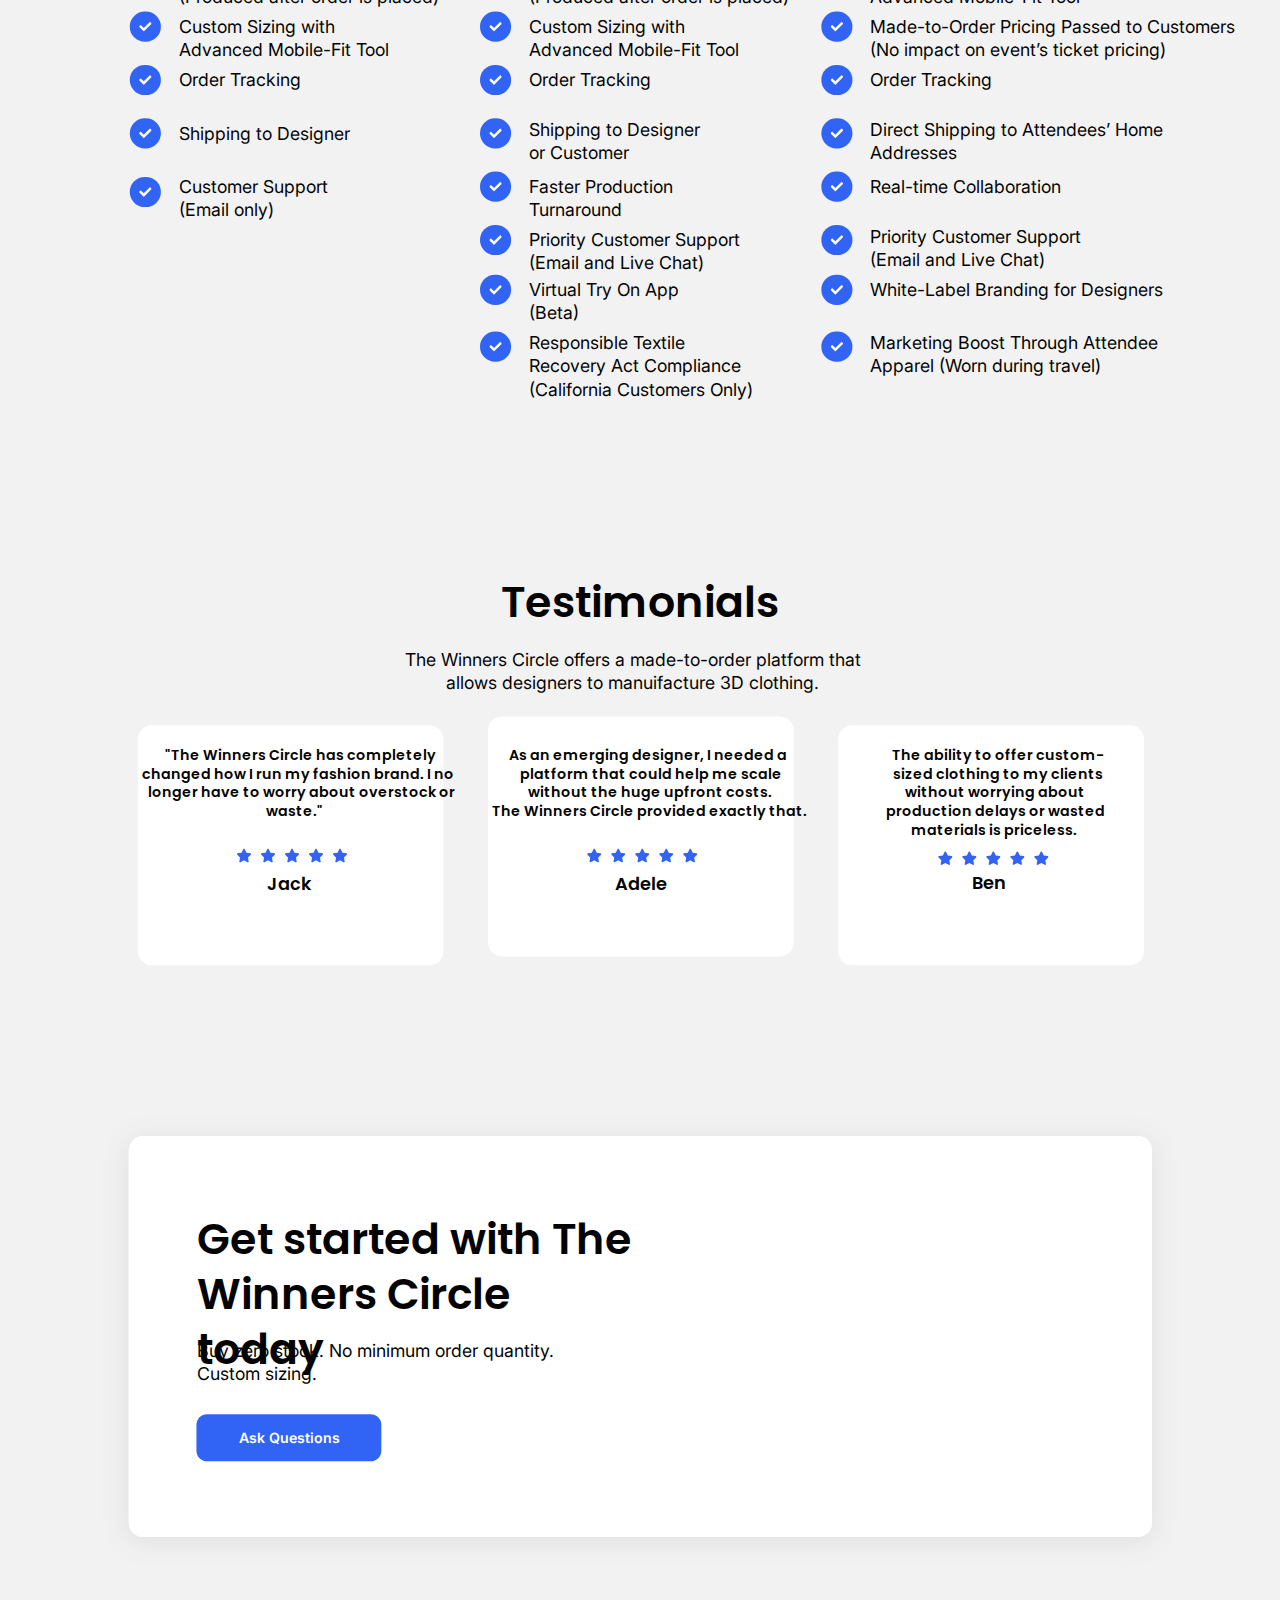
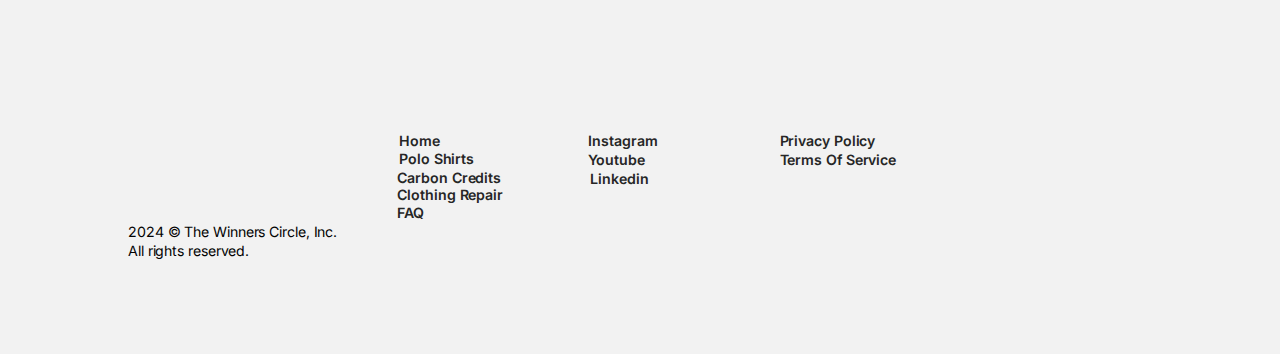
==== commit 57f87a8c: "Add files via upload" ====
--- a/Index.html
+++ b/Index.html
@@ -607,6 +607,120 @@
                   <path d="M173.898 439.404l-166.4-166.4c-9.997-9.997-9.997-26.206 0-36.204l36.203-36.204c9.997-9.998 26.207-9.998 36.204 0L192 312.69 432.095 72.596c9.997-9.997 26.207-9.997 36.204 0l36.203 36.204c9.997 9.997 9.997 26.206 0 36.204l-294.4 294.401c-9.998 9.997-26.207 9.997-36.204-.001z"></path>
                 </svg>
               </g>
+              <g opacity="100%">
+                <text x="979" y="3993" font-family="Inter" font-size="20" fill="#030303" letter-spacing="0" font-weight="normal" font-style="normal">Marketing Boost Through Attendee</text>
+                <text x="979" y="4019" font-family="Inter" font-size="20" fill="#030303" letter-spacing="0" font-weight="normal" font-style="normal">Apparel (Worn during travel)</text>
+              </g>
+              <g opacity="100%">
+                <rect filter="url(#filter_dshadow_0_0_0_00000014)" x="924" y="3909" width="35" height="34" fill="#3164f4" rx="17"></rect>
+                <svg xmlns="http://www.w3.org/2000/svg" viewBox="0 0 512 512" width="14" height="14" fill="#fff" x="934.5" y="3919">
+                  <path d="M173.898 439.404l-166.4-166.4c-9.997-9.997-9.997-26.206 0-36.204l36.203-36.204c9.997-9.998 26.207-9.998 36.204 0L192 312.69 432.095 72.596c9.997-9.997 26.207-9.997 36.204 0l36.203 36.204c9.997 9.997 9.997 26.206 0 36.204l-294.4 294.401c-9.998 9.997-26.207 9.997-36.204-.001z"></path>
+                </svg>
+              </g>
+              <g opacity="100%">
+                <text x="979" y="3933" font-family="Inter" font-size="20" fill="#030303" letter-spacing="0" font-weight="normal" font-style="normal">White-Label Branding for Designers</text>
+              </g>
+              <g opacity="100%">
+                <rect filter="url(#filter_dshadow_0_0_0_00000014)" x="924" y="3973" width="35" height="34" fill="#3164f4" rx="17"></rect>
+                <svg xmlns="http://www.w3.org/2000/svg" viewBox="0 0 512 512" width="14" height="14" fill="#fff" x="934.5" y="3983">
+                  <path d="M173.898 439.404l-166.4-166.4c-9.997-9.997-9.997-26.206 0-36.204l36.203-36.204c9.997-9.998 26.207-9.998 36.204 0L192 312.69 432.095 72.596c9.997-9.997 26.207-9.997 36.204 0l36.203 36.204c9.997 9.997 9.997 26.206 0 36.204l-294.4 294.401c-9.998 9.997-26.207 9.997-36.204-.001z"></path>
+                </svg>
+              </g>
+              <g opacity="100%">
+                <text x="979" y="3873" font-family="Inter" font-size="20" fill="#030303" letter-spacing="0" font-weight="normal" font-style="normal">Priority Customer Support</text>
+                <text x="979" y="3899" font-family="Inter" font-size="20" fill="#030303" letter-spacing="0" font-weight="normal" font-style="normal">(Email and Live Chat)</text>
+              </g>
+              <g opacity="100%">
+                <rect filter="url(#filter_dshadow_0_0_0_00000014)" x="540" y="3793" width="35" height="34" fill="#3164f4" rx="17"></rect>
+                <svg xmlns="http://www.w3.org/2000/svg" viewBox="0 0 512 512" width="14" height="14" fill="#fff" x="550.5" y="3803">
+                  <path d="M173.898 439.404l-166.4-166.4c-9.997-9.997-9.997-26.206 0-36.204l36.203-36.204c9.997-9.998 26.207-9.998 36.204 0L192 312.69 432.095 72.596c9.997-9.997 26.207-9.997 36.204 0l36.203 36.204c9.997 9.997 9.997 26.206 0 36.204l-294.4 294.401c-9.998 9.997-26.207 9.997-36.204-.001z"></path>
+                </svg>
+              </g>
+              <g opacity="100%">
+                <text x="595" y="3817" font-family="Inter" font-size="20" fill="#030303" letter-spacing="0" font-weight="normal" font-style="normal">Faster Production</text>
+                <text x="595" y="3843" font-family="Inter" font-size="20" fill="#030303" letter-spacing="0" font-weight="normal" font-style="normal">Turnaround</text>
+              </g>
+              <g opacity="100%">
+                <rect filter="url(#filter_dshadow_0_0_0_00000014)" x="540" y="3853" width="35" height="34" fill="#3164f4" rx="17"></rect>
+                <svg xmlns="http://www.w3.org/2000/svg" viewBox="0 0 512 512" width="14" height="14" fill="#fff" x="550.5" y="3863">
+                  <path d="M173.898 439.404l-166.4-166.4c-9.997-9.997-9.997-26.206 0-36.204l36.203-36.204c9.997-9.998 26.207-9.998 36.204 0L192 312.69 432.095 72.596c9.997-9.997 26.207-9.997 36.204 0l36.203 36.204c9.997 9.997 9.997 26.206 0 36.204l-294.4 294.401c-9.998 9.997-26.207 9.997-36.204-.001z"></path>
+                </svg>
+              </g>
+              <g opacity="100%">
+                <text x="595" y="3877" font-family="Inter" font-size="20" fill="#030303" letter-spacing="0" font-weight="normal" font-style="normal">Priority Customer Support</text>
+                <text x="595" y="3903" font-family="Inter" font-size="20" fill="#030303" letter-spacing="0" font-weight="normal" font-style="normal">(Email and Live Chat)</text>
+              </g>
+              <g opacity="100%">
+                <text x="201" y="3817" font-family="Inter" font-size="20" fill="#030303" letter-spacing="0" font-weight="normal" font-style="normal">Customer Support</text>
+                <text x="201" y="3843" font-family="Inter" font-size="20" fill="#030303" letter-spacing="0" font-weight="normal" font-style="normal">(Email only)</text>
+              </g>
+              <g opacity="100%">
+                <rect filter="url(#filter_dshadow_0_0_0_00000014)" x="146" y="3799" width="35" height="34" fill="#3164f4" rx="17"></rect>
+                <svg xmlns="http://www.w3.org/2000/svg" viewBox="0 0 512 512" width="14" height="14" fill="#fff" x="156.5" y="3809">
+                  <path d="M173.898 439.404l-166.4-166.4c-9.997-9.997-9.997-26.206 0-36.204l36.203-36.204c9.997-9.998 26.207-9.998 36.204 0L192 312.69 432.095 72.596c9.997-9.997 26.207-9.997 36.204 0l36.203 36.204c9.997 9.997 9.997 26.206 0 36.204l-294.4 294.401c-9.998 9.997-26.207 9.997-36.204-.001z"></path>
+                </svg>
+              </g>
+              <g opacity="100%">
+                <text x="595" y="3933" font-family="Inter" font-size="20" fill="#030303" letter-spacing="0" font-weight="normal" font-style="normal">Virtual Try On App</text>
+                <text x="595" y="3959" font-family="Inter" font-size="20" fill="#030303" letter-spacing="0" font-weight="normal" font-style="normal">(Beta)</text>
+              </g>
+              <g opacity="100%">
+                <rect filter="url(#filter_dshadow_0_0_0_00000014)" x="540" y="3909" width="35" height="34" fill="#3164f4" rx="17"></rect>
+                <svg xmlns="http://www.w3.org/2000/svg" viewBox="0 0 512 512" width="14" height="14" fill="#fff" x="550.5" y="3919">
+                  <path d="M173.898 439.404l-166.4-166.4c-9.997-9.997-9.997-26.206 0-36.204l36.203-36.204c9.997-9.998 26.207-9.998 36.204 0L192 312.69 432.095 72.596c9.997-9.997 26.207-9.997 36.204 0l36.203 36.204c9.997 9.997 9.997 26.206 0 36.204l-294.4 294.401c-9.998 9.997-26.207 9.997-36.204-.001z"></path>
+                </svg>
+              </g>
+              <g opacity="100%">
+                <text x="447" y="5625.5" font-family="Inter" font-size="16" fill="#262626" letter-spacing="-0.1" font-weight="600" font-style="normal">Clothing Repair</text>
+              </g>
+              <g opacity="100%">
+                <rect filter="url(#filter_dshadow_0_0_0_00000014)" x="540" y="3973" width="35" height="34" fill="#3164f4" rx="17"></rect>
+                <svg xmlns="http://www.w3.org/2000/svg" viewBox="0 0 512 512" width="14" height="14" fill="#fff" x="550.5" y="3983">
+                  <path d="M173.898 439.404l-166.4-166.4c-9.997-9.997-9.997-26.206 0-36.204l36.203-36.204c9.997-9.998 26.207-9.998 36.204 0L192 312.69 432.095 72.596c9.997-9.997 26.207-9.997 36.204 0l36.203 36.204c9.997 9.997 9.997 26.206 0 36.204l-294.4 294.401c-9.998 9.997-26.207 9.997-36.204-.001z"></path>
+                </svg>
+              </g>
+              <g opacity="100%">
+                <text x="595" y="3993" font-family="Inter" font-size="20" fill="#030303" letter-spacing="0" font-weight="normal" font-style="normal">Responsible Textile</text>
+                <text x="595" y="4019" font-family="Inter" font-size="20" fill="#030303" letter-spacing="0" font-weight="normal" font-style="normal">Recovery Act Compliance</text>
+                <text x="595" y="4045" font-family="Inter" font-size="20" fill="#030303" letter-spacing="0" font-weight="normal" font-style="normal">(California Customers Only)</text>
+              </g>
+              <defs>
+                <filter id="filter_dshadow_0_0_0_00000014" color-interpolation-filters="sRGB" filterUnits="userSpaceOnUse">
+                  <feFlood flood-opacity="0" result="bg-fix"></feFlood>
+                  <feColorMatrix in="SourceAlpha" type="matrix" values="0 0 0 0 0 0 0 0 0 0 0 0 0 0 0 0 0 0 127 0" result="alpha"></feColorMatrix>
+                  <feOffset dx="0" dy="0"></feOffset>
+                  <feGaussianBlur stdDeviation="0"></feGaussianBlur>
+                  <feComposite in2="alpha" operator="out"></feComposite>
+                  <feColorMatrix type="matrix" values="0 0 0 0 0 0 0 0 0 0 0 0 0 0 0 0 0 0 0.08 0"></feColorMatrix>
+                  <feBlend mode="normal" in2="bg-fix" result="bg-fix-filter_dshadow_0_0_0_00000014"></feBlend>
+                  <feBlend in="SourceGraphic" in2="bg-fix-filter_dshadow_0_0_0_00000014" result="shape"></feBlend>
+                </filter>
+                <filter id="filter_dshadow_24_0_4_3333331a" color-interpolation-filters="sRGB" filterUnits="userSpaceOnUse">
+                  <feFlood flood-opacity="0" result="bg-fix"></feFlood>
+                  <feColorMatrix in="SourceAlpha" type="matrix" values="0 0 0 0 0 0 0 0 0 0 0 0 0 0 0 0 0 0 127 0" result="alpha"></feColorMatrix>
+                  <feOffset dx="0" dy="4"></feOffset>
+                  <feGaussianBlur stdDeviation="12"></feGaussianBlur>
+                  <feComposite in2="alpha" operator="out"></feComposite>
+                  <feColorMatrix type="matrix" values="0 0 0 0 0.2 0 0 0 0 0.2 0 0 0 0 0.2 0 0 0 0.1 0"></feColorMatrix>
+                  <feBlend mode="normal" in2="bg-fix" result="bg-fix-filter_dshadow_24_0_4_3333331a"></feBlend>
+                  <feBlend in="SourceGraphic" in2="bg-fix-filter_dshadow_24_0_4_3333331a" result="shape"></feBlend>
+                </filter>
+                <filter id="filter_dshadow_32_0_4_3333331a" color-interpolation-filters="sRGB" filterUnits="userSpaceOnUse">
+                  <feFlood flood-opacity="0" result="bg-fix"></feFlood>
+                  <feColorMatrix in="SourceAlpha" type="matrix" values="0 0 0 0 0 0 0 0 0 0 0 0 0 0 0 0 0 0 127 0" result="alpha"></feColorMatrix>
+                  <feOffset dx="0" dy="4"></feOffset>
+                  <feGaussianBlur stdDeviation="16"></feGaussianBlur>
+                  <feComposite in2="alpha" operator="out"></feComposite>
+                  <feColorMatrix type="matrix" values="0 0 0 0 0.2 0 0 0 0 0.2 0 0 0 0 0.2 0 0 0 0.1 0"></feColorMatrix>
+                  <feBlend mode="normal" in2="bg-fix" result="bg-fix-filter_dshadow_32_0_4_3333331a"></feBlend>
+                  <feBlend in="SourceGraphic" in2="bg-fix-filter_dshadow_32_0_4_3333331a" result="shape"></feBlend>
+                </filter>
+                <style id="google">@import url(https://fonts.googleapis.com/css2?family=Inter:ital,wght@0,100;0,200;0,300;0,400;0,500;0,600;0,700;0,800;0,900&amp;display=swap);
+            @import url(https://fonts.googleapis.com/css2?family=Poppins:ital,wght@0,100;0,200;0,300;0,400;0,500;0,600;0,700;0,800;0,900;1,100;1,200;1,300;1,400;1,500;1,600;1,700;1,800;1,900&amp;display=swap);
+            </style>
+                <style id="brand"></style>
+              </defs>
+            </svg>
         </svg>
     </div>
 
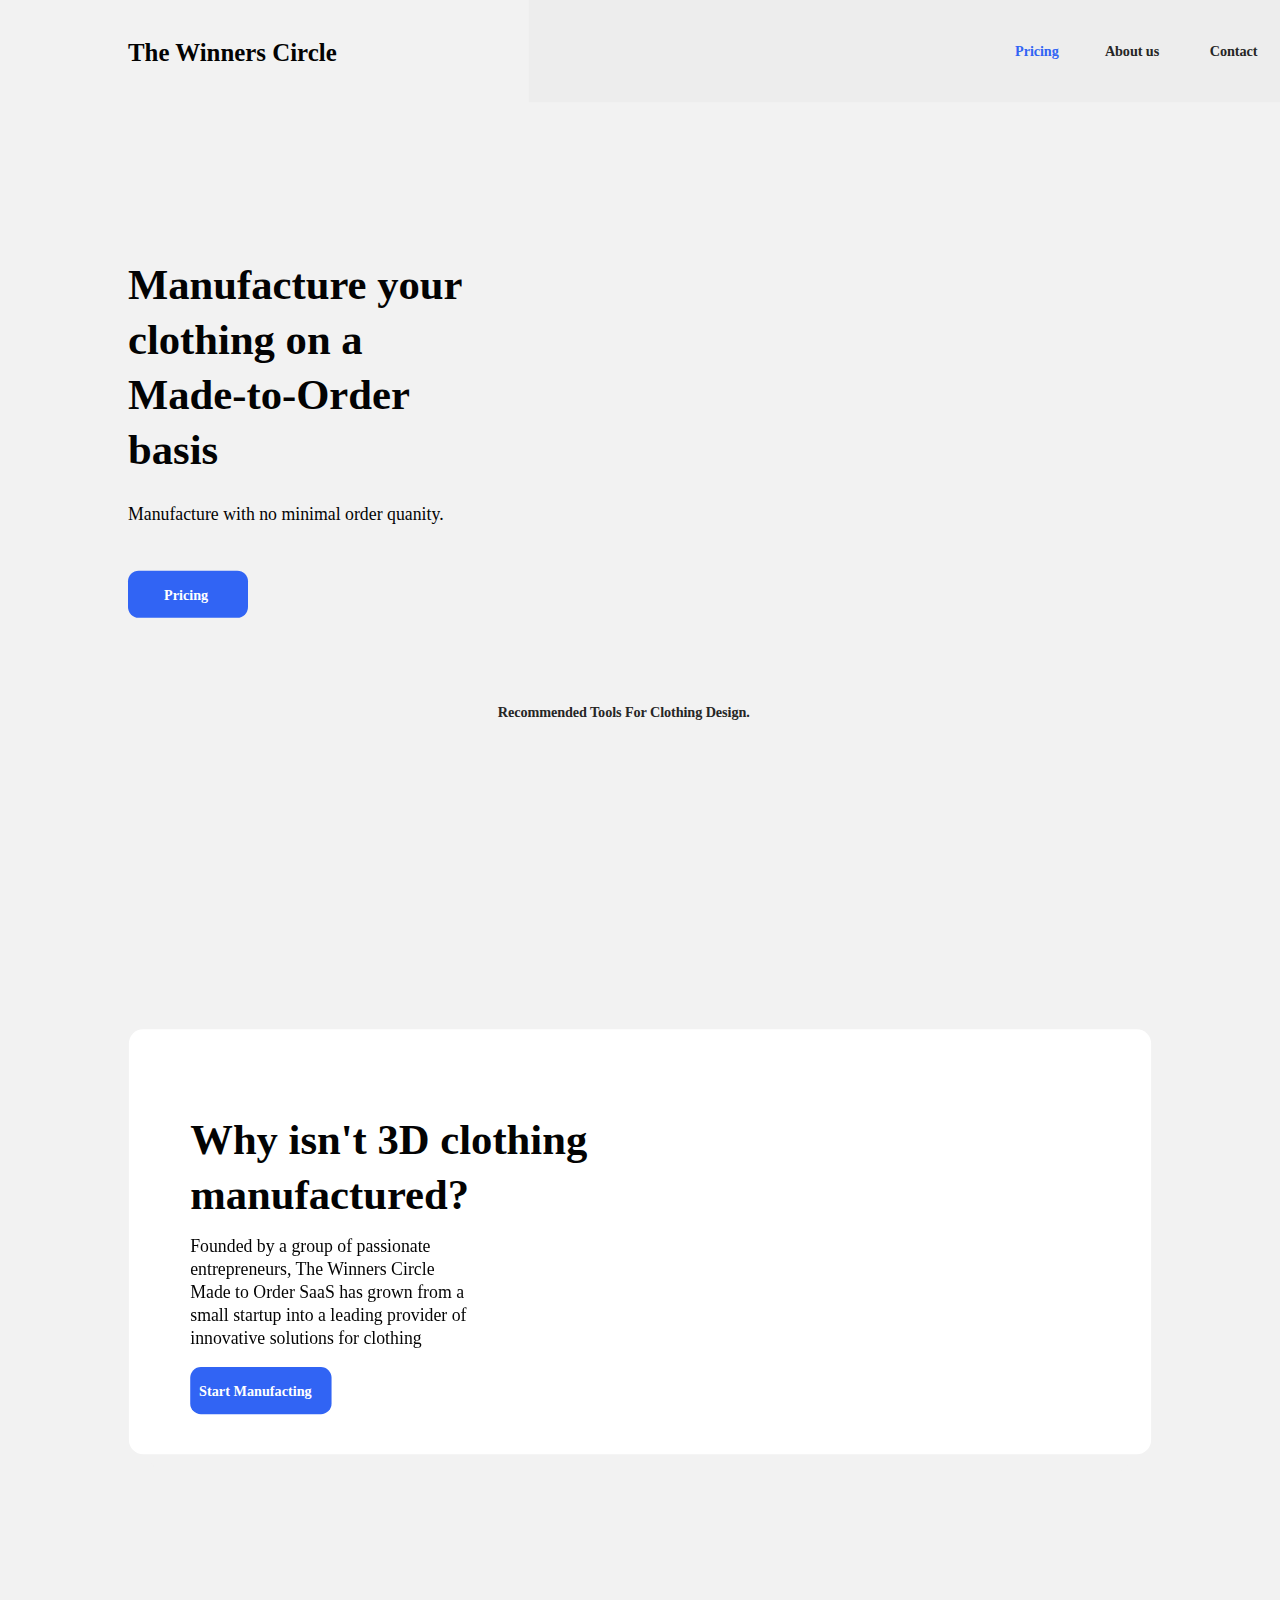
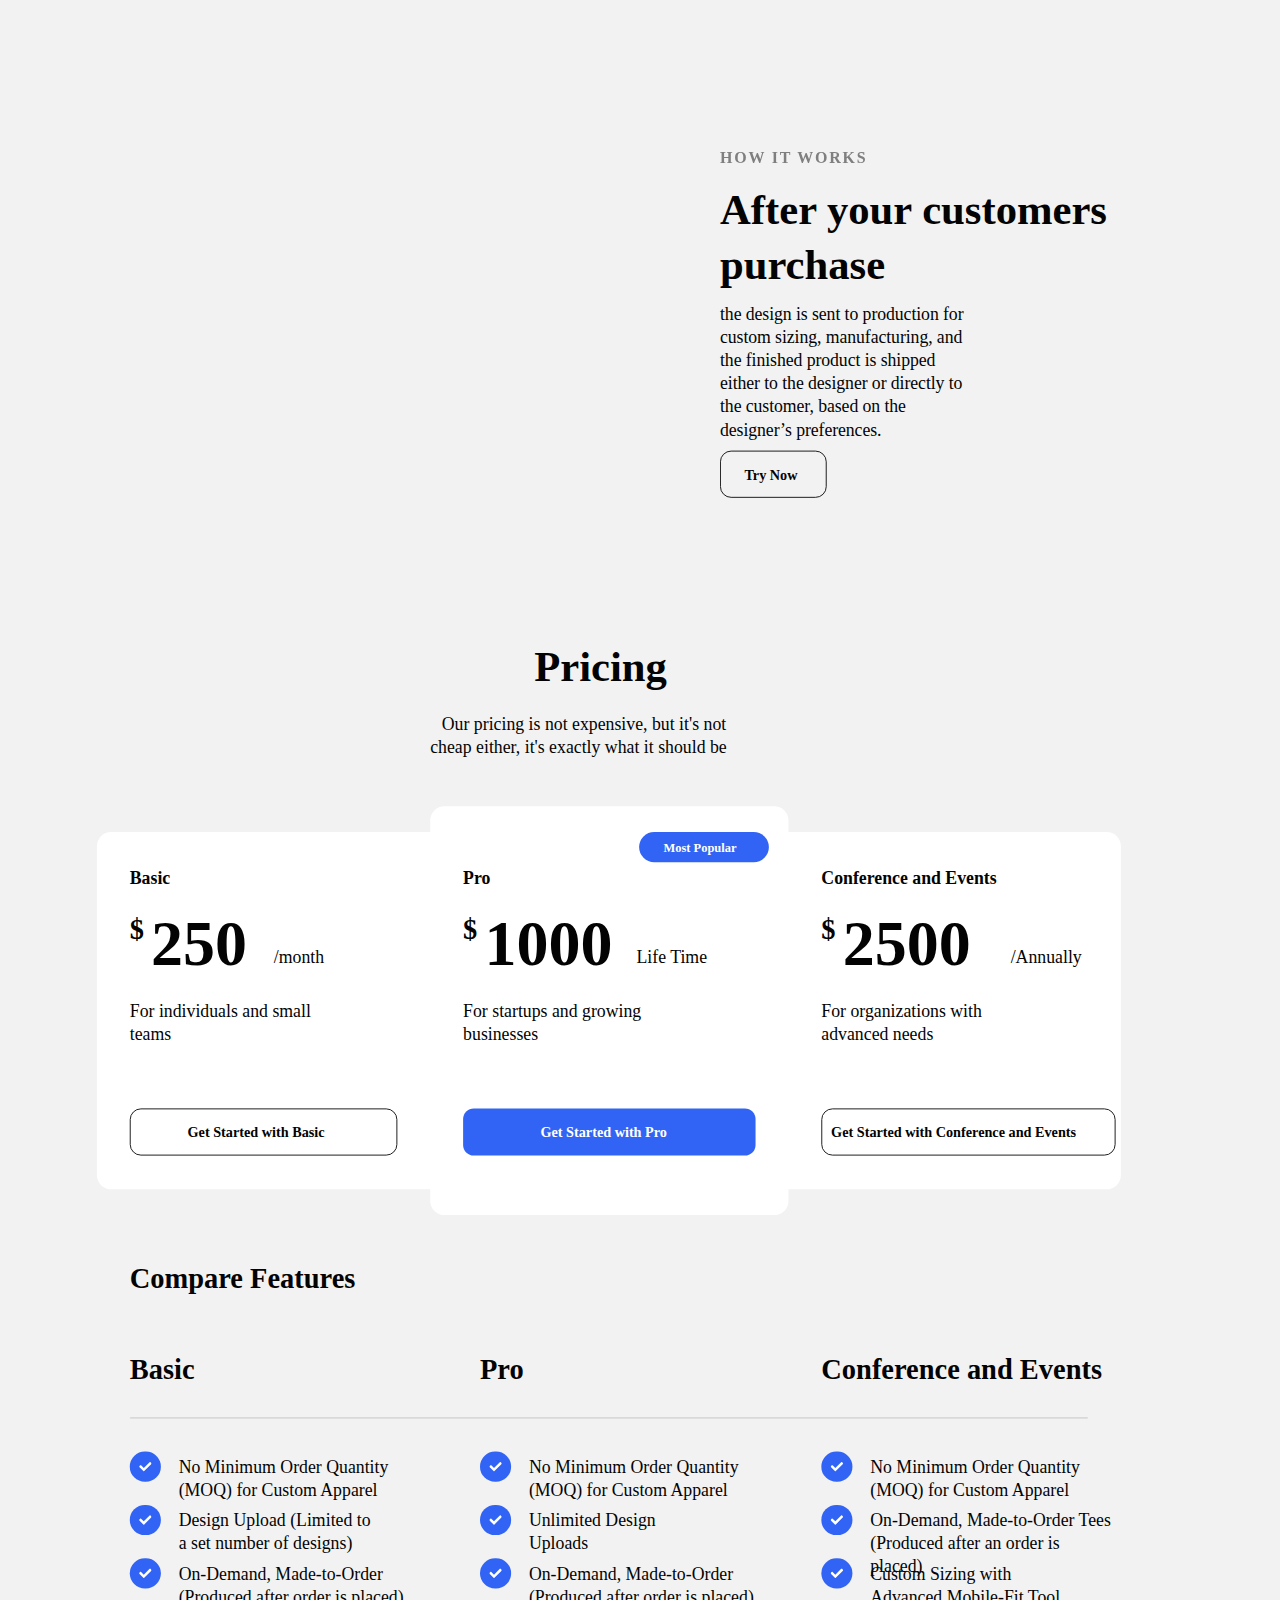
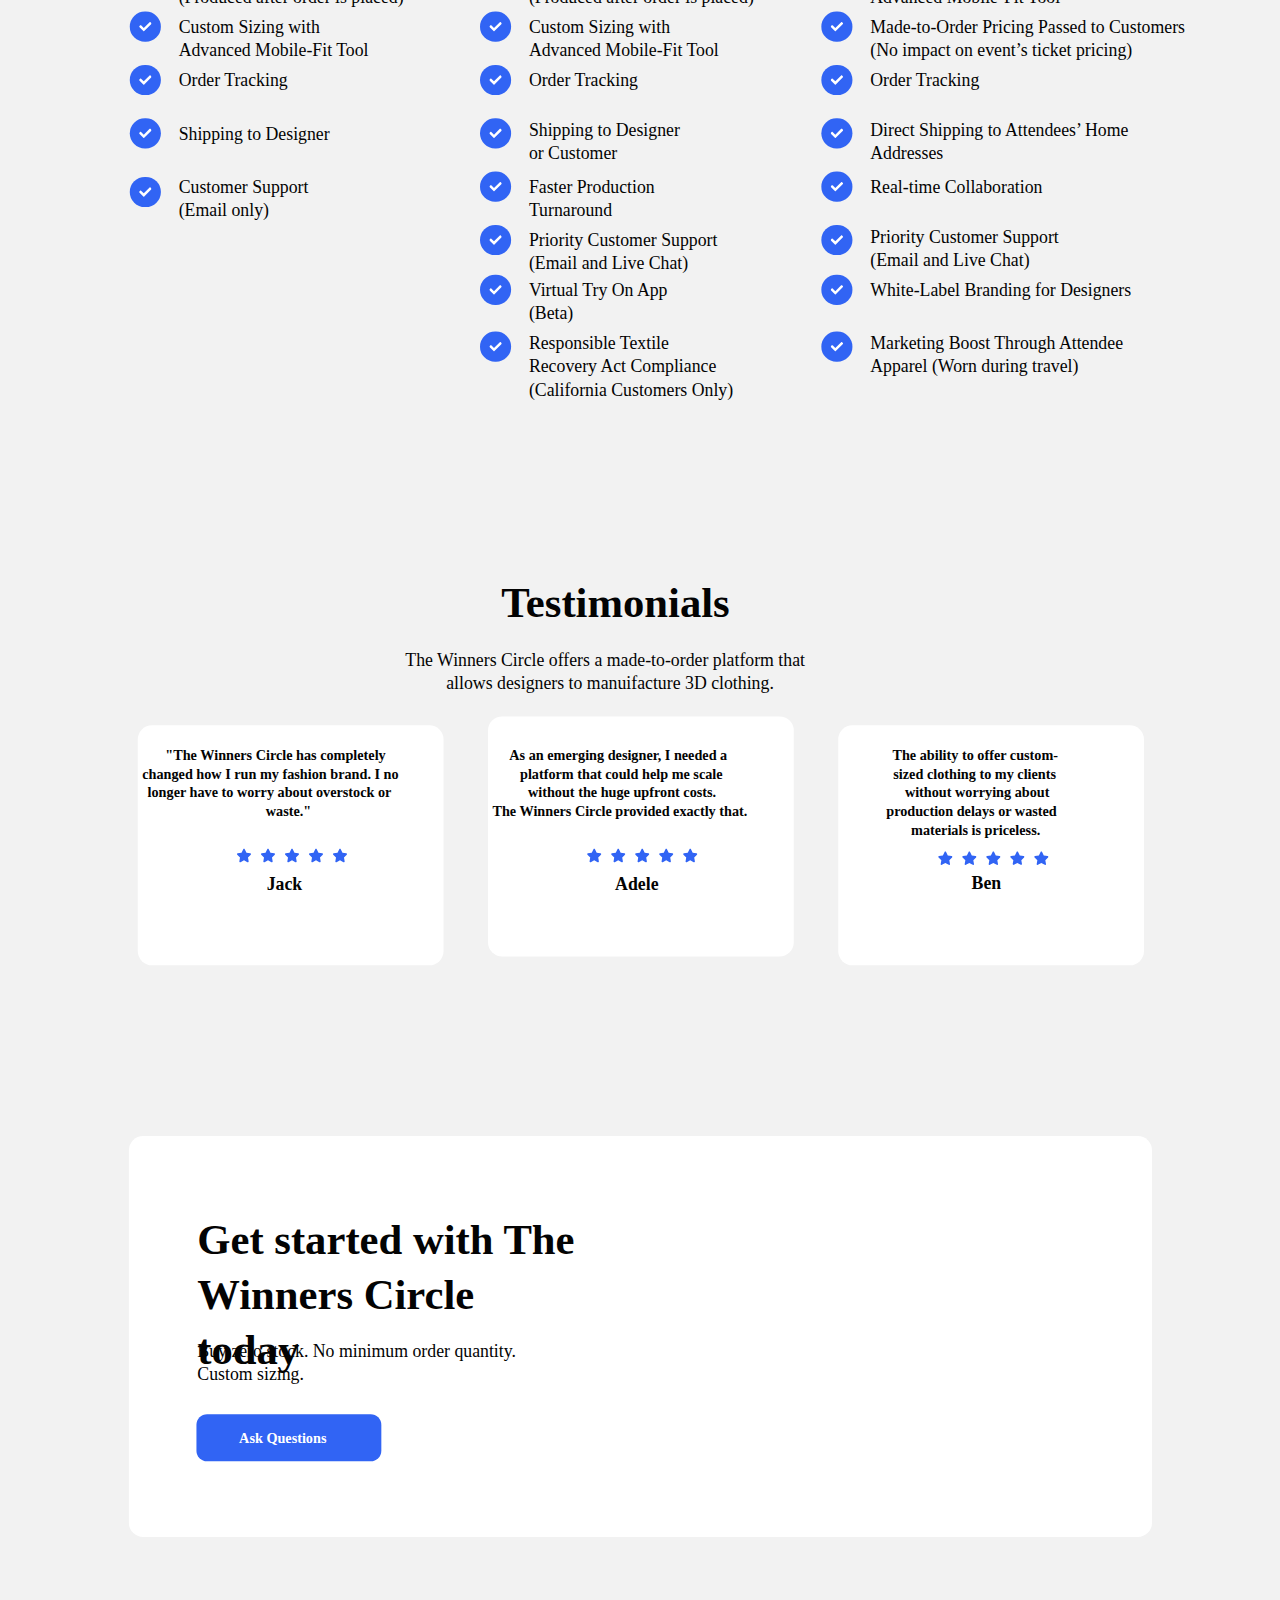
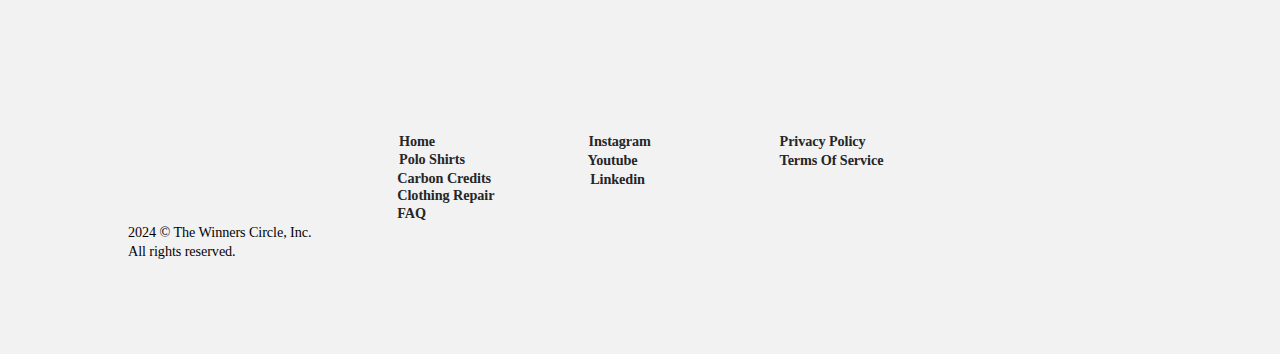
==== commit 01a5ab59: "Add files via upload" ====
--- a/Index.html
+++ b/Index.html
@@ -684,43 +684,6 @@
                 <text x="595" y="4019" font-family="Inter" font-size="20" fill="#030303" letter-spacing="0" font-weight="normal" font-style="normal">Recovery Act Compliance</text>
                 <text x="595" y="4045" font-family="Inter" font-size="20" fill="#030303" letter-spacing="0" font-weight="normal" font-style="normal">(California Customers Only)</text>
               </g>
-              <defs>
-                <filter id="filter_dshadow_0_0_0_00000014" color-interpolation-filters="sRGB" filterUnits="userSpaceOnUse">
-                  <feFlood flood-opacity="0" result="bg-fix"></feFlood>
-                  <feColorMatrix in="SourceAlpha" type="matrix" values="0 0 0 0 0 0 0 0 0 0 0 0 0 0 0 0 0 0 127 0" result="alpha"></feColorMatrix>
-                  <feOffset dx="0" dy="0"></feOffset>
-                  <feGaussianBlur stdDeviation="0"></feGaussianBlur>
-                  <feComposite in2="alpha" operator="out"></feComposite>
-                  <feColorMatrix type="matrix" values="0 0 0 0 0 0 0 0 0 0 0 0 0 0 0 0 0 0 0.08 0"></feColorMatrix>
-                  <feBlend mode="normal" in2="bg-fix" result="bg-fix-filter_dshadow_0_0_0_00000014"></feBlend>
-                  <feBlend in="SourceGraphic" in2="bg-fix-filter_dshadow_0_0_0_00000014" result="shape"></feBlend>
-                </filter>
-                <filter id="filter_dshadow_24_0_4_3333331a" color-interpolation-filters="sRGB" filterUnits="userSpaceOnUse">
-                  <feFlood flood-opacity="0" result="bg-fix"></feFlood>
-                  <feColorMatrix in="SourceAlpha" type="matrix" values="0 0 0 0 0 0 0 0 0 0 0 0 0 0 0 0 0 0 127 0" result="alpha"></feColorMatrix>
-                  <feOffset dx="0" dy="4"></feOffset>
-                  <feGaussianBlur stdDeviation="12"></feGaussianBlur>
-                  <feComposite in2="alpha" operator="out"></feComposite>
-                  <feColorMatrix type="matrix" values="0 0 0 0 0.2 0 0 0 0 0.2 0 0 0 0 0.2 0 0 0 0.1 0"></feColorMatrix>
-                  <feBlend mode="normal" in2="bg-fix" result="bg-fix-filter_dshadow_24_0_4_3333331a"></feBlend>
-                  <feBlend in="SourceGraphic" in2="bg-fix-filter_dshadow_24_0_4_3333331a" result="shape"></feBlend>
-                </filter>
-                <filter id="filter_dshadow_32_0_4_3333331a" color-interpolation-filters="sRGB" filterUnits="userSpaceOnUse">
-                  <feFlood flood-opacity="0" result="bg-fix"></feFlood>
-                  <feColorMatrix in="SourceAlpha" type="matrix" values="0 0 0 0 0 0 0 0 0 0 0 0 0 0 0 0 0 0 127 0" result="alpha"></feColorMatrix>
-                  <feOffset dx="0" dy="4"></feOffset>
-                  <feGaussianBlur stdDeviation="16"></feGaussianBlur>
-                  <feComposite in2="alpha" operator="out"></feComposite>
-                  <feColorMatrix type="matrix" values="0 0 0 0 0.2 0 0 0 0 0.2 0 0 0 0 0.2 0 0 0 0.1 0"></feColorMatrix>
-                  <feBlend mode="normal" in2="bg-fix" result="bg-fix-filter_dshadow_32_0_4_3333331a"></feBlend>
-                  <feBlend in="SourceGraphic" in2="bg-fix-filter_dshadow_32_0_4_3333331a" result="shape"></feBlend>
-                </filter>
-                <style id="google">@import url(https://fonts.googleapis.com/css2?family=Inter:ital,wght@0,100;0,200;0,300;0,400;0,500;0,600;0,700;0,800;0,900&amp;display=swap);
-            @import url(https://fonts.googleapis.com/css2?family=Poppins:ital,wght@0,100;0,200;0,300;0,400;0,500;0,600;0,700;0,800;0,900;1,100;1,200;1,300;1,400;1,500;1,600;1,700;1,800;1,900&amp;display=swap);
-            </style>
-                <style id="brand"></style>
-              </defs>
-            </svg>
         </svg>
     </div>
 
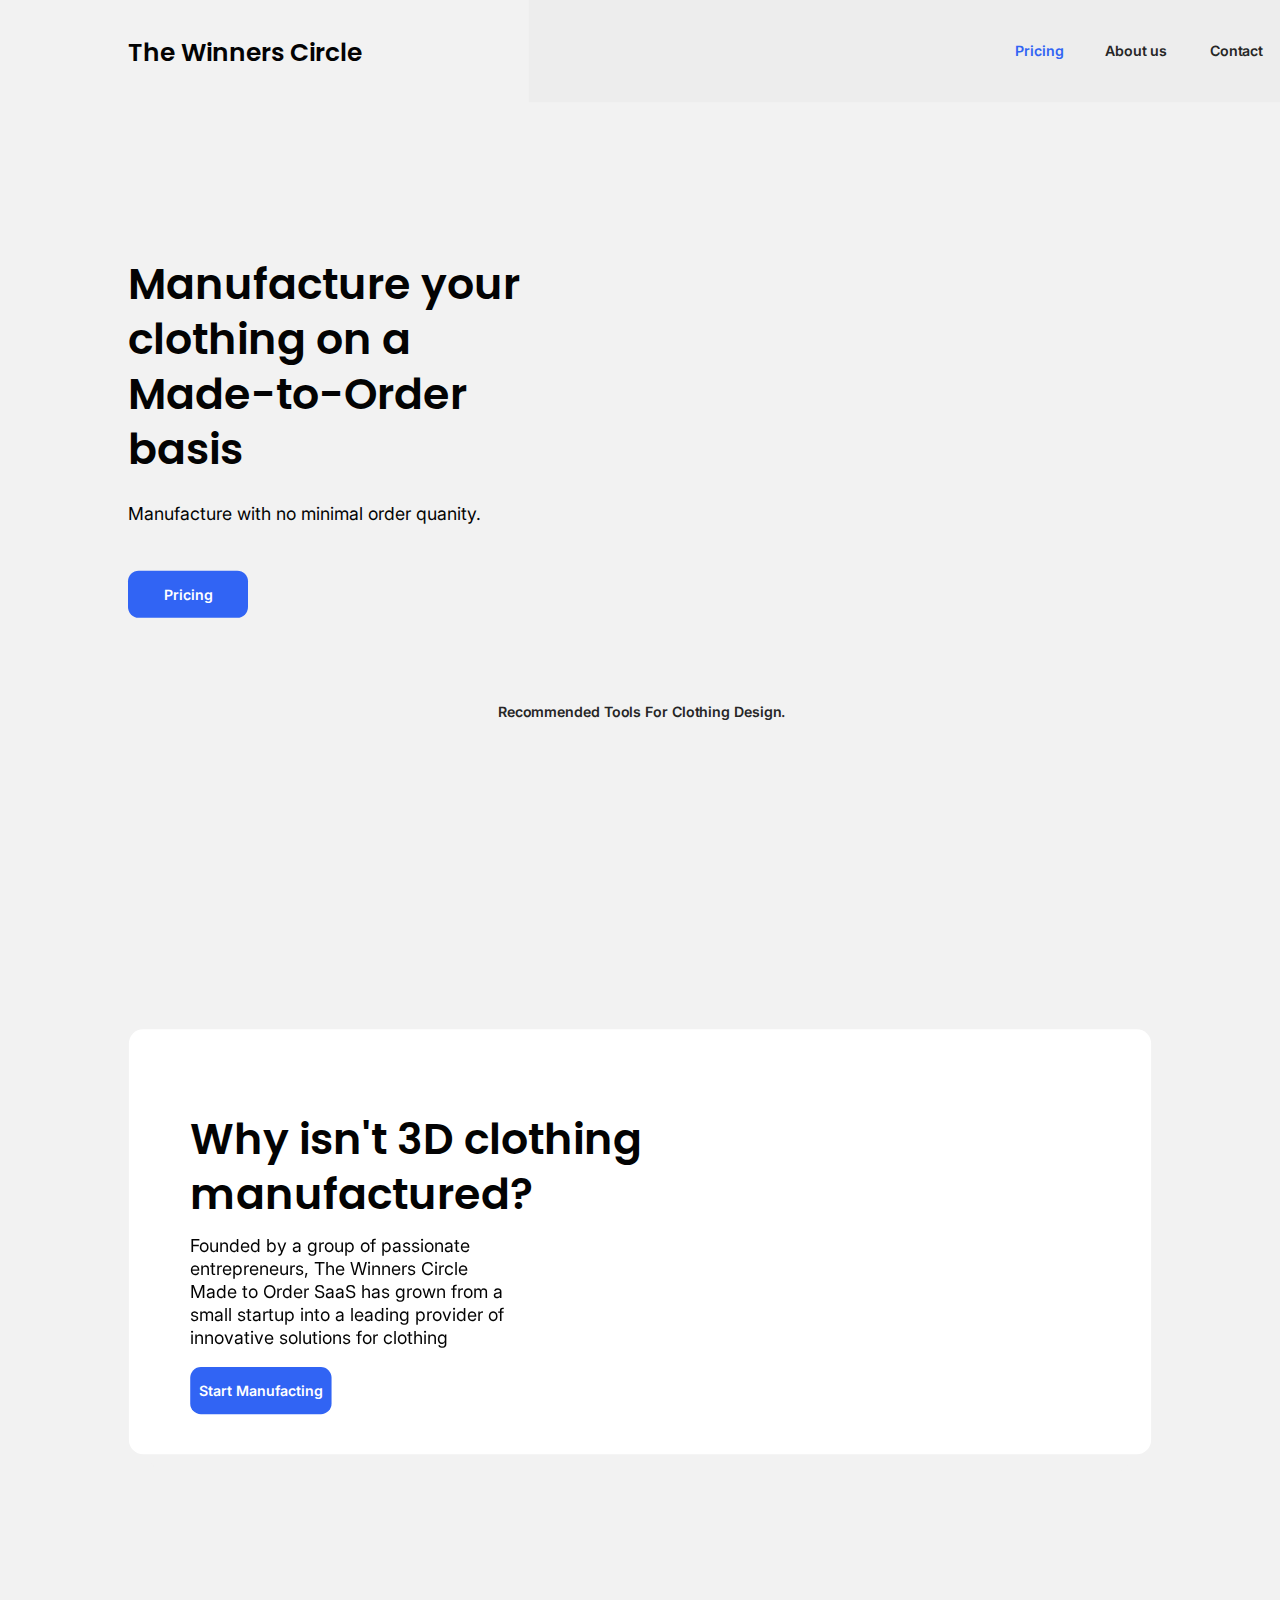
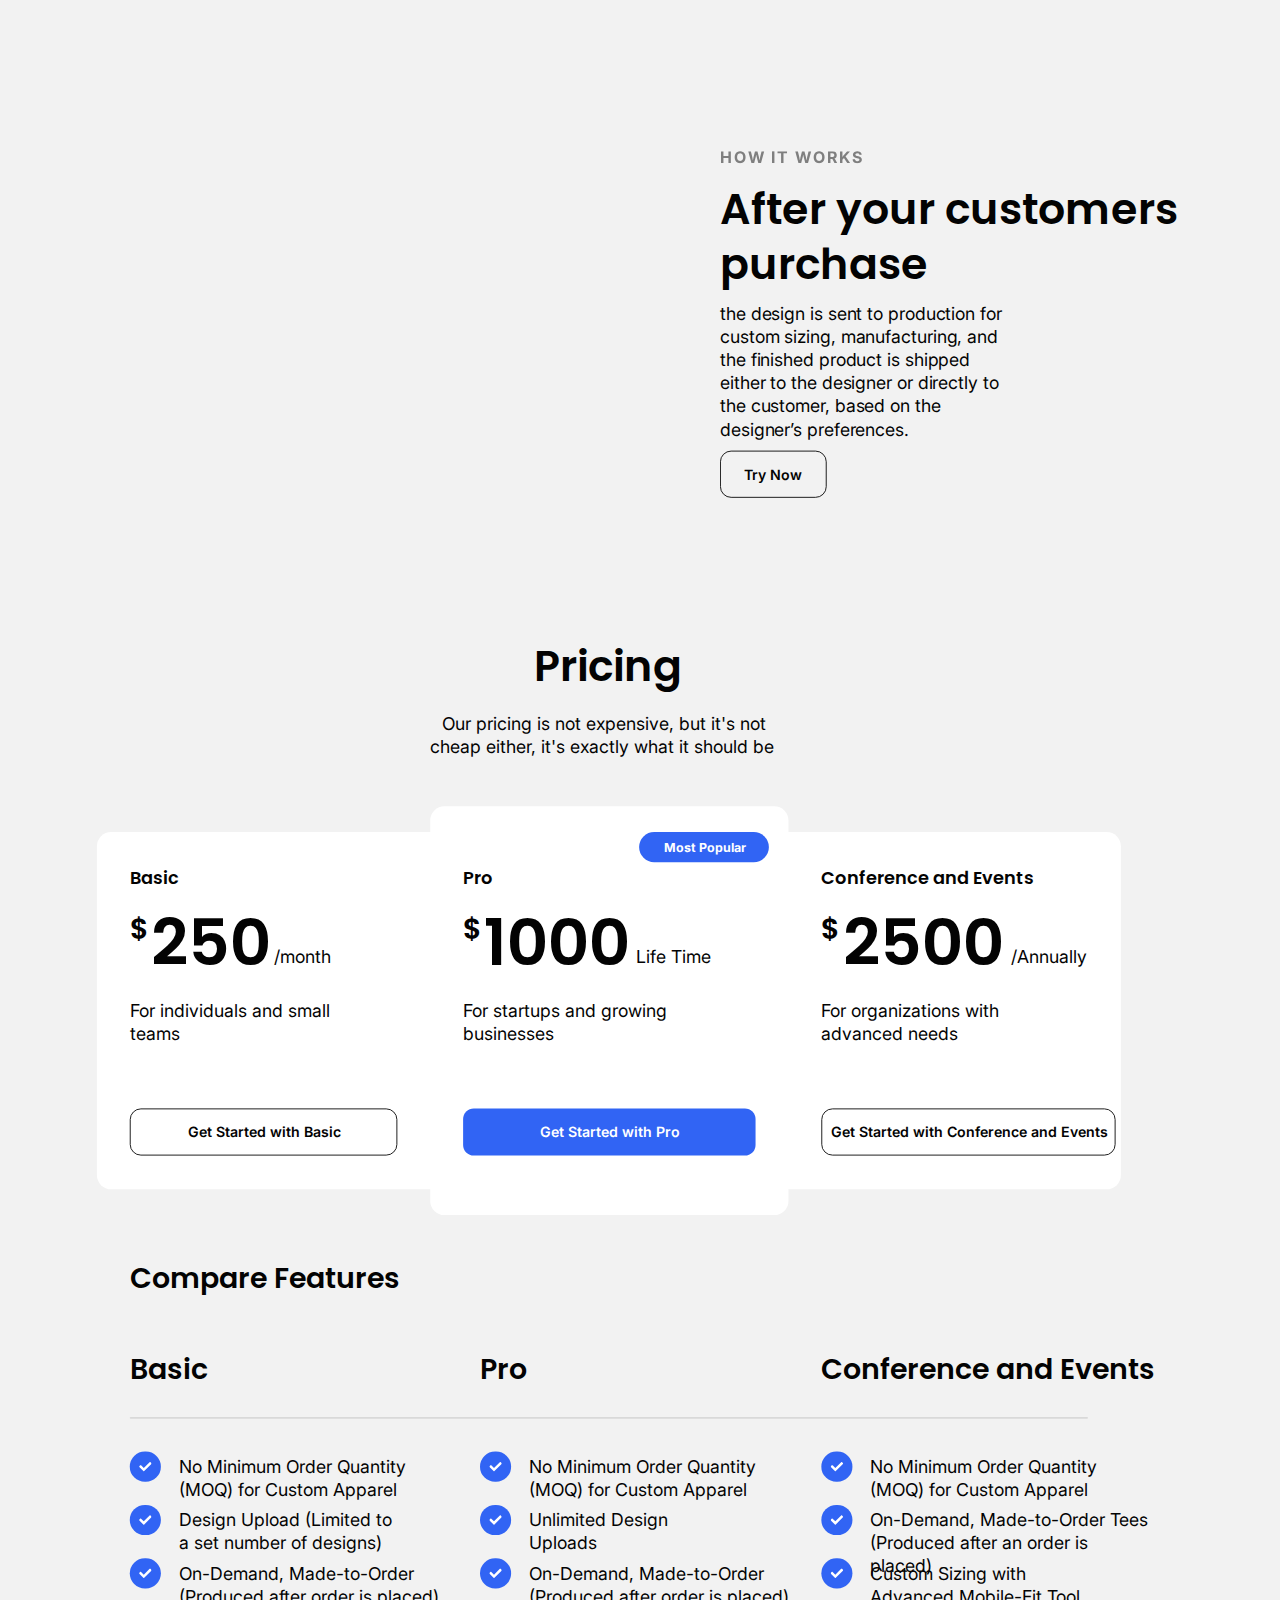
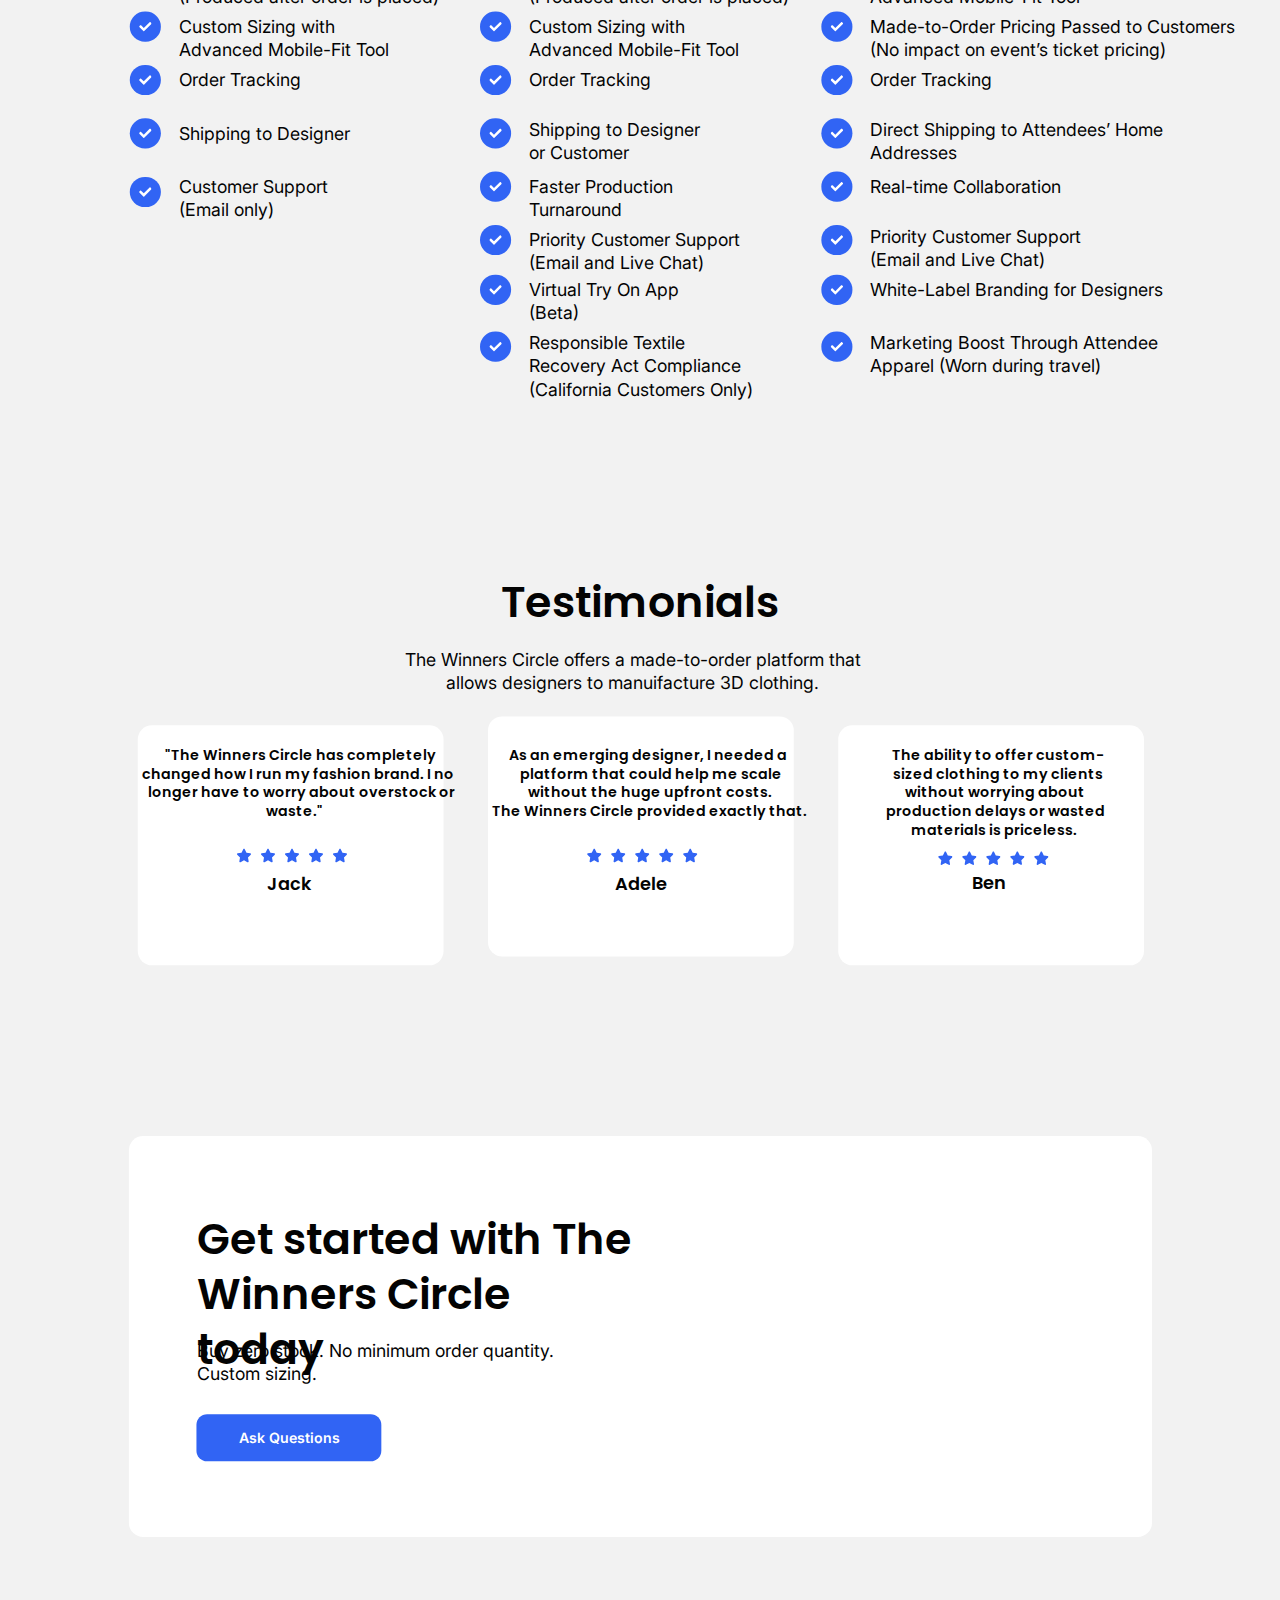
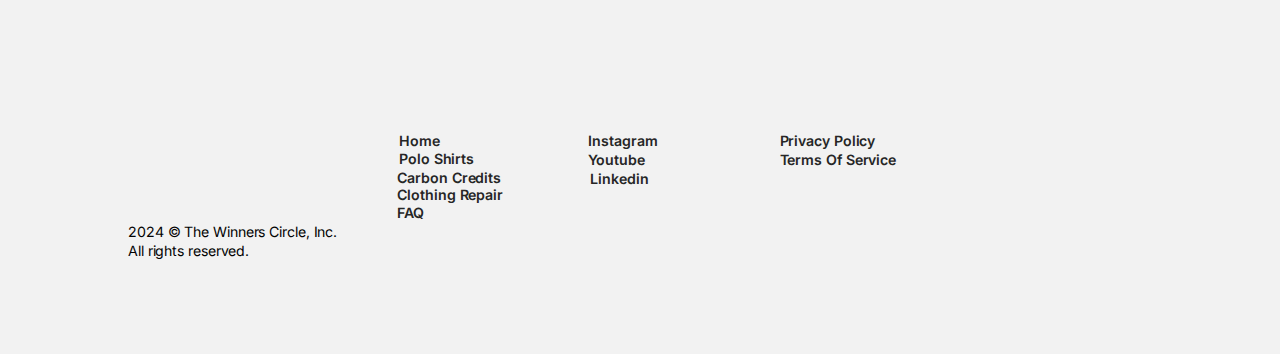
==== commit 4324c60f: "Add files via upload" ====
--- a/Index.html
+++ b/Index.html
@@ -684,6 +684,12 @@
                 <text x="595" y="4019" font-family="Inter" font-size="20" fill="#030303" letter-spacing="0" font-weight="normal" font-style="normal">Recovery Act Compliance</text>
                 <text x="595" y="4045" font-family="Inter" font-size="20" fill="#030303" letter-spacing="0" font-weight="normal" font-style="normal">(California Customers Only)</text>
               </g>
+              <style id="google">@import url(https://fonts.googleapis.com/css2?family=Inter:ital,wght@0,100;0,200;0,300;0,400;0,500;0,600;0,700;0,800;0,900&amp;display=swap);
+                @import url(https://fonts.googleapis.com/css2?family=Poppins:ital,wght@0,100;0,200;0,300;0,400;0,500;0,600;0,700;0,800;0,900;1,100;1,200;1,300;1,400;1,500;1,600;1,700;1,800;1,900&amp;display=swap);
+                </style>
+                    <style id="brand"></style>
+                  </defs>
+                </svg>
         </svg>
     </div>
 
